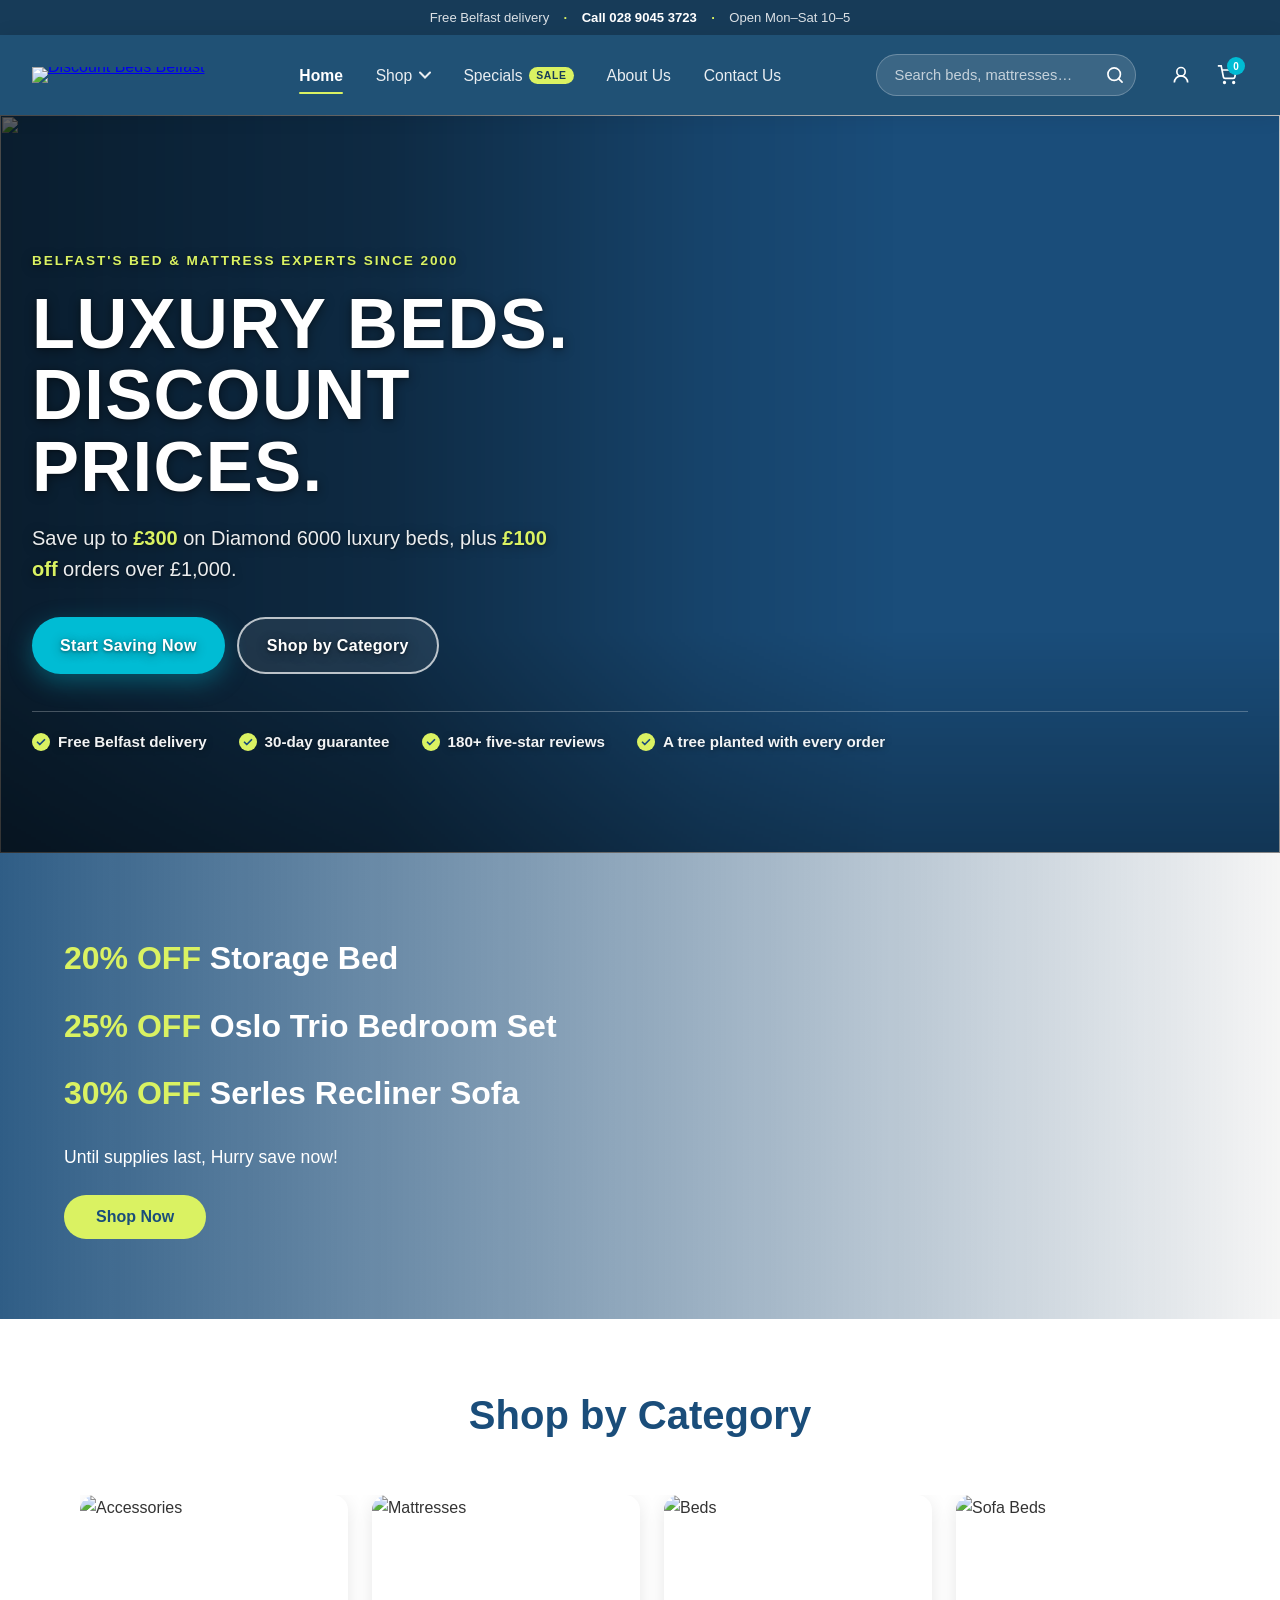
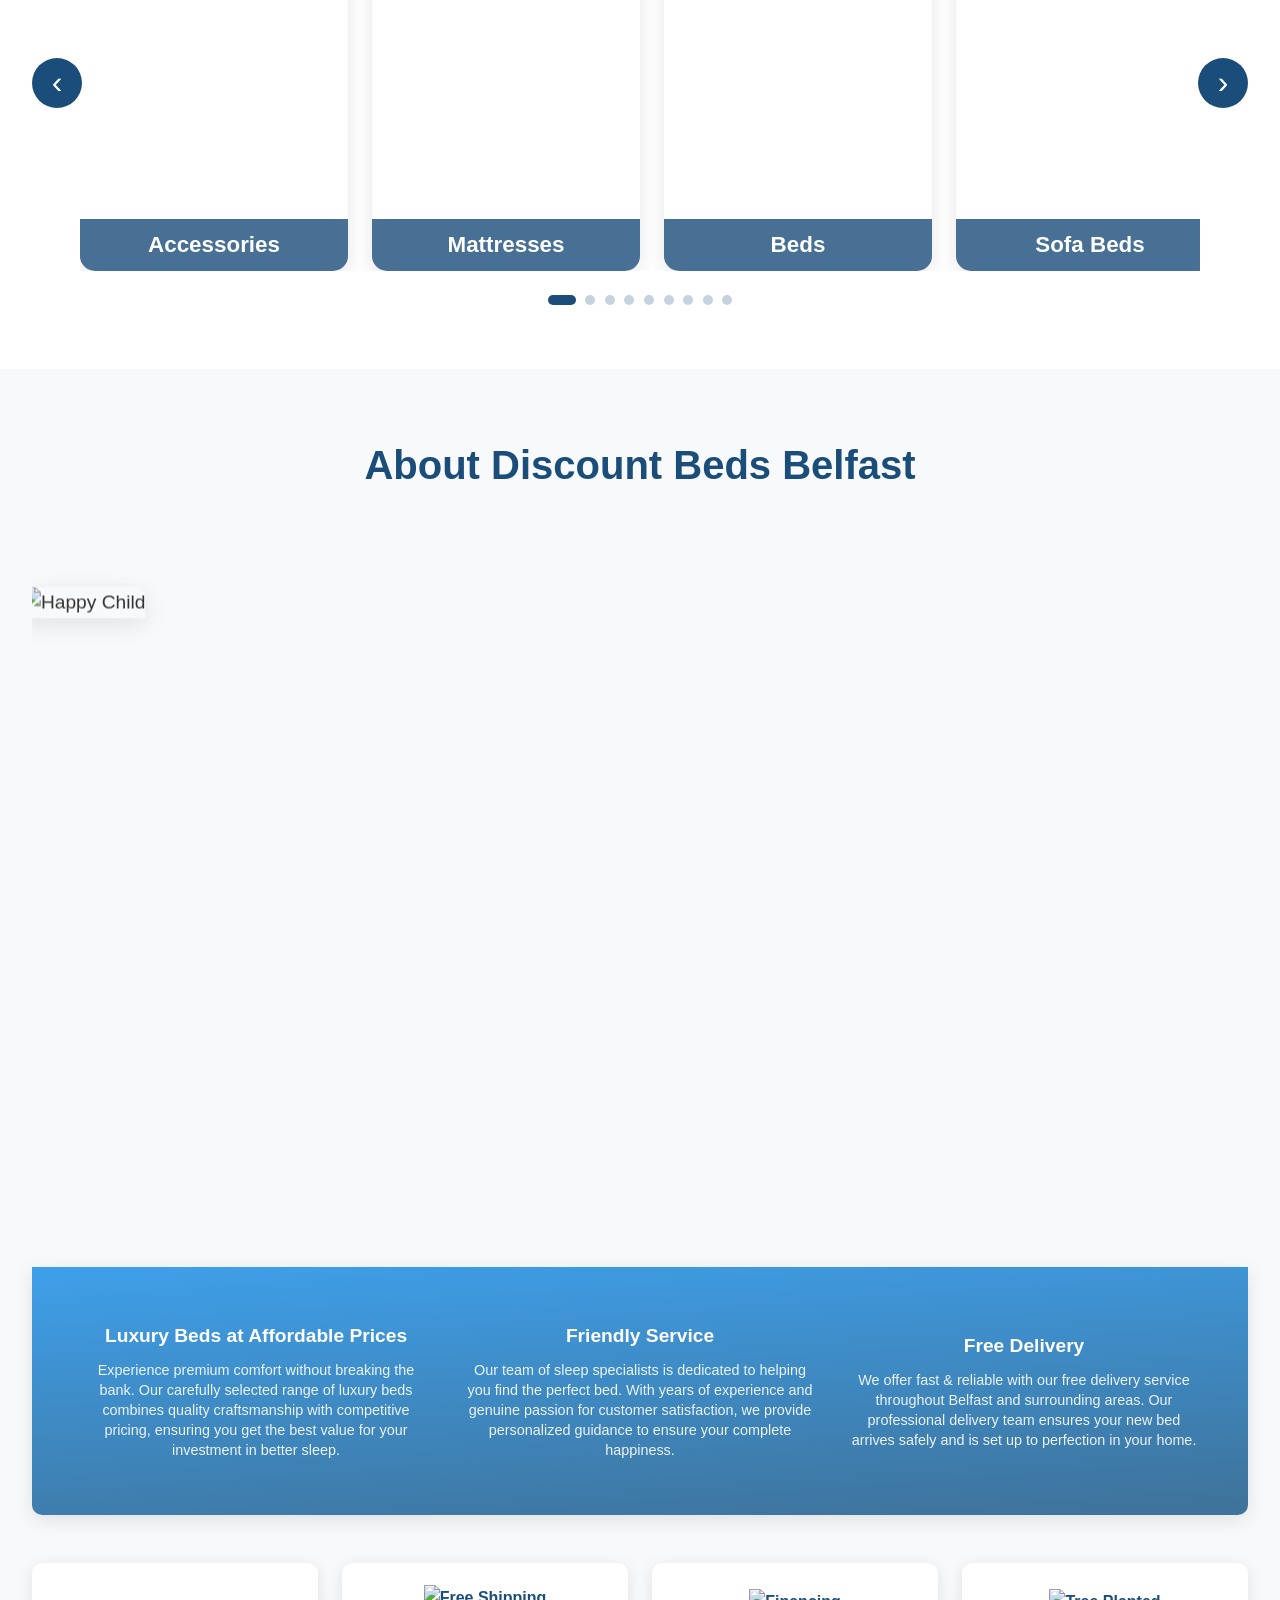
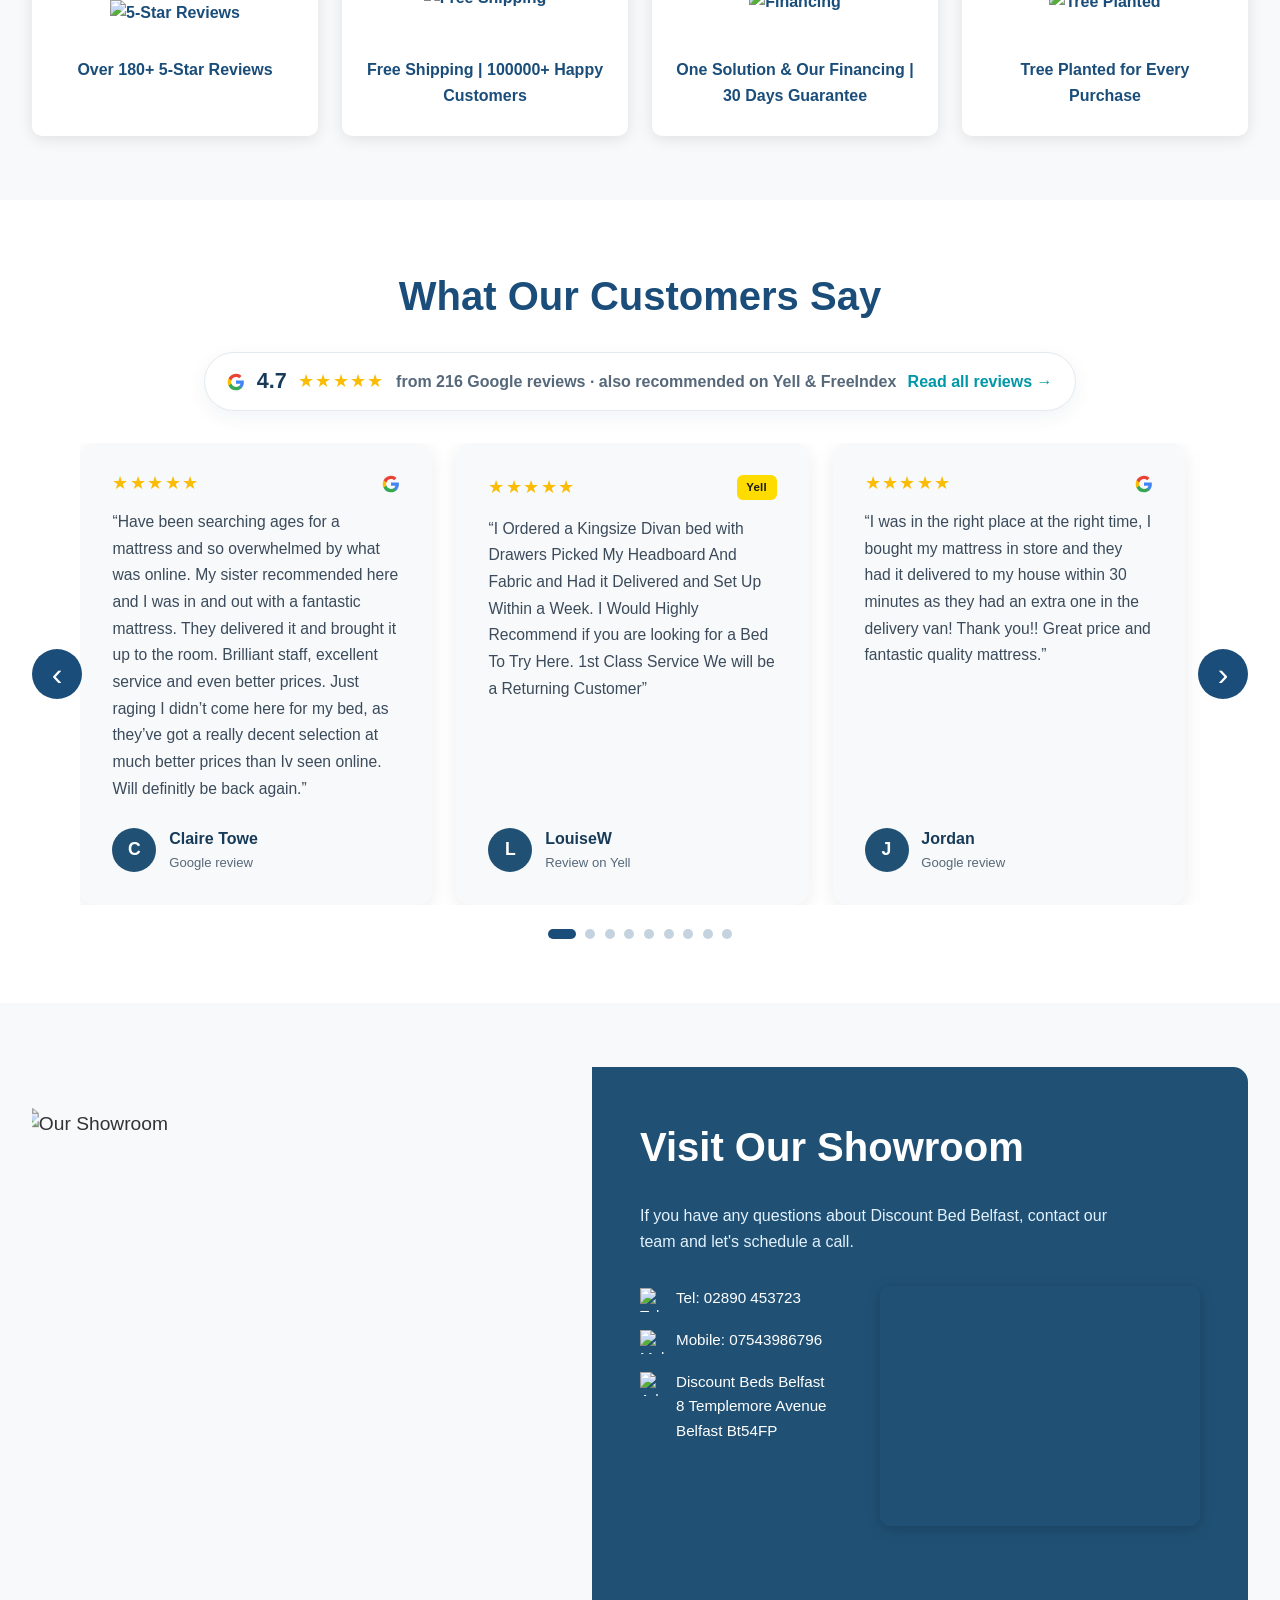
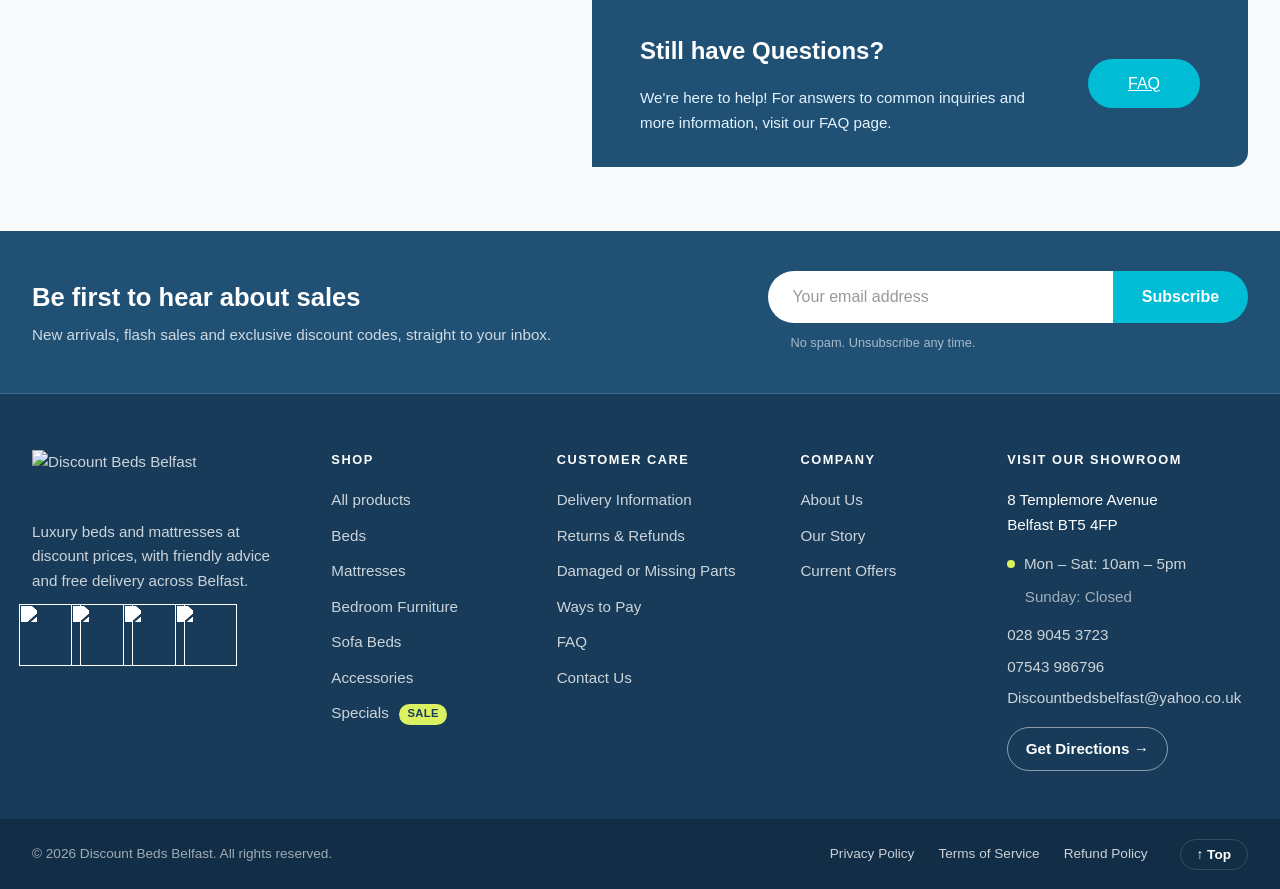
==== index.html @ fcc755c9 "Add files via upload" ====
<!DOCTYPE html>
<html lang="en">
<head>
    <meta charset="UTF-8">
    <meta name="viewport" content="width=device-width, initial-scale=1.0">
    <title>Discount Beds Belfast - Premium Beds & Mattresses</title>
    <link rel="stylesheet" href="styles.css"> 
</head>
<body>
    <!-- TOP BAR -->
    <div class="topbar">
        <div class="topbar__inner">
            <span class="topbar__item">Free Belfast delivery</span>
            <a class="topbar__item topbar__phone" href="tel:02890453723">Call 028 9045 3723</a>
            <span class="topbar__item">Open Mon–Sat 10–5</span>
        </div>
    </div>

    <!-- HEADER -->
    <header class="site-header" id="siteHeader">
        <div class="sh-inner">
            <a class="sh-logo" href="index.html" aria-label="Discount Beds Belfast – home">
                <img src="images/whitelogo.jpg" alt="Discount Beds Belfast">
            </a>

            <nav class="sh-nav" aria-label="Main">
                <ul class="sh-menu">
                    <li><a href="index.html" class="sh-link is-current" aria-current="page">Home</a></li>
                    <li class="sh-has-mega">
                        <button type="button" class="sh-link sh-mega-toggle" aria-expanded="false" aria-controls="shopMega">Shop <svg class="sh-chevron" width="12" height="8" viewBox="0 0 12 8" fill="none" aria-hidden="true"><path d="M1 1.5L6 6.5L11 1.5" stroke="currentColor" stroke-width="2" stroke-linecap="round"/></svg></button>
                        <div class="sh-mega" id="shopMega">
                            <div class="sh-mega__inner">
                                <div class="sh-mega__grid">
                                <a class="sh-cat" href="shop.html?cat=beds">
                                    <span class="sh-cat__img"><img src="https://www.discountbedsbelfast.co.uk/s/cc_images/cache_2482108834.jpg?t=1552562841" alt="" loading="lazy"></span>
                                    <span class="sh-cat__name">Beds</span>
                                </a>
                                <a class="sh-cat" href="shop.html?cat=mattresses">
                                    <span class="sh-cat__img"><img src="https://www.discountbedsbelfast.co.uk/s/cc_images/cache_2491393420.png?t=1684849782" alt="" loading="lazy"></span>
                                    <span class="sh-cat__name">Mattresses</span>
                                </a>
                                <a class="sh-cat" href="shop.html?cat=divan">
                                    <span class="sh-cat__img"><img src="https://www.discountbedsbelfast.co.uk/s/cc_images/cache_2487335226.jpg?t=1611843894" alt="" loading="lazy"></span>
                                    <span class="sh-cat__name">Divan Beds</span>
                                </a>
                                <a class="sh-cat" href="shop.html?cat=wooden">
                                    <span class="sh-cat__img"><img src="https://www.discountbedsbelfast.co.uk/s/cc_images/cache_2482108831.jpg?t=1718199369" alt="" loading="lazy"></span>
                                    <span class="sh-cat__name">Wooden Beds</span>
                                </a>
                                <a class="sh-cat" href="shop.html?cat=metal">
                                    <span class="sh-cat__img"><img src="https://www.discountbedsbelfast.co.uk/s/cc_images/cache_2427190643.jpg?t=1489495104" alt="" loading="lazy"></span>
                                    <span class="sh-cat__name">Metal Beds</span>
                                </a>
                                <a class="sh-cat" href="shop.html?cat=bunk">
                                    <span class="sh-cat__img"><img src="https://www.discountbedsbelfast.co.uk/s/cc_images/cache_2448346628.jpg?t=1518613719" alt="" loading="lazy"></span>
                                    <span class="sh-cat__name">Bunk Beds</span>
                                </a>
                                <a class="sh-cat" href="shop.html?cat=sofas">
                                    <span class="sh-cat__img"><img src="https://www.discountbedsbelfast.co.uk/s/cc_images/cache_2494551756.jpg?t=1755354856" alt="" loading="lazy"></span>
                                    <span class="sh-cat__name">Sofa Beds</span>
                                </a>
                                <a class="sh-cat" href="shop.html?cat=accessories">
                                    <span class="sh-cat__img"><img src="https://www.discountbedsbelfast.co.uk/s/cc_images/cache_2492692734.jpg?t=1710935631" alt="" loading="lazy"></span>
                                    <span class="sh-cat__name">Accessories</span>
                                </a>
                                </div>
                                <a class="sh-mega__all" href="shop.html">View all products →</a>
                                <a class="sh-mega__promo" href="specials.html">
                                    <span class="sh-mega__promo-kicker">Specials</span>
                                    <span class="sh-mega__promo-title">Up to 20% off</span>
                                    <span class="sh-mega__promo-cta">Shop the sale →</span>
                                </a>
                            </div>
                        </div>
                    </li>
                    <li><a href="specials.html" class="sh-link sh-link--sale">Specials <span class="sh-tag">Sale</span></a></li>
                    <li><a href="about.html" class="sh-link">About Us</a></li>
                    <li><a href="contact.html" class="sh-link">Contact Us</a></li>
                </ul>
            </nav>

            <form class="sh-search" role="search" action="shop.html" method="get">
                <label for="shSearch" class="sh-visually-hidden">Search products</label>
                <input type="search" id="shSearch" name="q" placeholder="Search beds, mattresses…">
                <button type="submit" aria-label="Search"><svg width="20" height="20" viewBox="0 0 24 24" fill="none" stroke="currentColor" stroke-width="2" stroke-linecap="round" aria-hidden="true"><circle cx="11" cy="11" r="7.5"/><path d="M20.5 20.5l-4.2-4.2"/></svg></button>
            </form>

            <div class="sh-actions">
                <a class="sh-call" href="tel:02890453723" aria-label="Call 028 9045 3723"><svg width="18" height="18" viewBox="0 0 24 24" fill="none" stroke="currentColor" stroke-width="2" stroke-linecap="round" stroke-linejoin="round" aria-hidden="true"><path d="M22 16.9v3a2 2 0 0 1-2.2 2 19.8 19.8 0 0 1-8.6-3.1 19.5 19.5 0 0 1-6-6A19.8 19.8 0 0 1 2.1 4.2 2 2 0 0 1 4.1 2h3a2 2 0 0 1 2 1.7c.1.9.4 1.8.7 2.7a2 2 0 0 1-.5 2.1L8 9.8a16 16 0 0 0 6 6l1.3-1.3a2 2 0 0 1 2.1-.4c.9.3 1.8.6 2.7.7a2 2 0 0 1 1.7 2z"/></svg><span>Call</span></a>
                <button class="sh-icon" type="button" aria-label="Account">
                    <svg width="20" height="20" viewBox="0 0 24 24" fill="none" stroke="currentColor" stroke-width="2" aria-hidden="true"><circle cx="12" cy="8" r="5"/><path d="M20 21a8 8 0 00-16 0"/></svg>
                </button>
                <button class="sh-icon sh-cart" type="button" aria-label="Basket, 0 items">
                    <svg width="20" height="20" viewBox="0 0 24 24" fill="none" stroke="currentColor" stroke-width="2" aria-hidden="true"><circle cx="9" cy="21" r="1"/><circle cx="20" cy="21" r="1"/><path d="M1 1h4l2.68 13.39a2 2 0 002 1.61h9.72a2 2 0 002-1.61L23 6H6"/></svg>
                    <span class="sh-badge">0</span>
                </button>
                <button class="sh-burger" type="button" aria-label="Open menu" aria-expanded="false" aria-controls="mobileMenu">
                    <span></span><span></span><span></span>
                </button>
            </div>
        </div>
    </header>

    <!-- PHONE MENU -->
    <div class="sh-drawer" id="mobileMenu" aria-hidden="true">
        <div class="sh-drawer__backdrop" data-close-menu></div>
        <div class="sh-drawer__panel" role="dialog" aria-modal="true" aria-label="Menu">
            <div class="sh-drawer__head">
                <span class="sh-drawer__title">Menu</span>
                <button type="button" class="sh-drawer__close" aria-label="Close menu" data-close-menu>
                    <svg width="22" height="22" viewBox="0 0 24 24" fill="none" stroke="currentColor" stroke-width="2.2" stroke-linecap="round" aria-hidden="true"><path d="M18 6L6 18M6 6l12 12"/></svg>
                </button>
            </div>
            <form class="sh-drawer__search" role="search" action="shop.html" method="get">
                <label for="shSearchMobile" class="sh-visually-hidden">Search products</label>
                <svg width="20" height="20" viewBox="0 0 24 24" fill="none" stroke="currentColor" stroke-width="2" stroke-linecap="round" aria-hidden="true"><circle cx="11" cy="11" r="7.5"/><path d="M20.5 20.5l-4.2-4.2"/></svg>
                <input type="search" id="shSearchMobile" name="q" placeholder="Search beds, mattresses…">
            </form>
            <ul class="sh-drawer__links">
                <li><a href="index.html" class="is-current" aria-current="page">Home</a></li>
                <li>
                    <button type="button" class="sh-drawer__toggle" aria-expanded="false" aria-controls="drawerShop">Shop <svg class="sh-chevron" width="12" height="8" viewBox="0 0 12 8" fill="none" aria-hidden="true"><path d="M1 1.5L6 6.5L11 1.5" stroke="currentColor" stroke-width="2" stroke-linecap="round"/></svg></button>
                    <ul class="sh-drawer__cats" id="drawerShop" hidden>
                        <li class="drawer-all"><a href="shop.html">View all products →</a></li>
                        <li><a href="shop.html?cat=beds"><img src="https://www.discountbedsbelfast.co.uk/s/cc_images/cache_2482108834.jpg?t=1552562841" alt="" loading="lazy">Beds</a></li>
                        <li><a href="shop.html?cat=mattresses"><img src="https://www.discountbedsbelfast.co.uk/s/cc_images/cache_2491393420.png?t=1684849782" alt="" loading="lazy">Mattresses</a></li>
                        <li><a href="shop.html?cat=divan"><img src="https://www.discountbedsbelfast.co.uk/s/cc_images/cache_2487335226.jpg?t=1611843894" alt="" loading="lazy">Divan Beds</a></li>
                        <li><a href="shop.html?cat=wooden"><img src="https://www.discountbedsbelfast.co.uk/s/cc_images/cache_2482108831.jpg?t=1718199369" alt="" loading="lazy">Wooden Beds</a></li>
                        <li><a href="shop.html?cat=metal"><img src="https://www.discountbedsbelfast.co.uk/s/cc_images/cache_2427190643.jpg?t=1489495104" alt="" loading="lazy">Metal Beds</a></li>
                        <li><a href="shop.html?cat=bunk"><img src="https://www.discountbedsbelfast.co.uk/s/cc_images/cache_2448346628.jpg?t=1518613719" alt="" loading="lazy">Bunk Beds</a></li>
                        <li><a href="shop.html?cat=sofas"><img src="https://www.discountbedsbelfast.co.uk/s/cc_images/cache_2494551756.jpg?t=1755354856" alt="" loading="lazy">Sofa Beds</a></li>
                        <li><a href="shop.html?cat=accessories"><img src="https://www.discountbedsbelfast.co.uk/s/cc_images/cache_2492692734.jpg?t=1710935631" alt="" loading="lazy">Accessories</a></li>
                    </ul>
                </li>
                <li><a href="specials.html">Specials <span class="sh-tag">Sale</span></a></li>
                <li><a href="about.html">About Us</a></li>
                <li><a href="contact.html">Contact Us</a></li>
            </ul>
            <div class="sh-drawer__store">
                <a class="sh-drawer__call" href="tel:02890453723"><svg width="18" height="18" viewBox="0 0 24 24" fill="none" stroke="currentColor" stroke-width="2" stroke-linecap="round" stroke-linejoin="round" aria-hidden="true"><path d="M22 16.9v3a2 2 0 0 1-2.2 2 19.8 19.8 0 0 1-8.6-3.1 19.5 19.5 0 0 1-6-6A19.8 19.8 0 0 1 2.1 4.2 2 2 0 0 1 4.1 2h3a2 2 0 0 1 2 1.7c.1.9.4 1.8.7 2.7a2 2 0 0 1-.5 2.1L8 9.8a16 16 0 0 0 6 6l1.3-1.3a2 2 0 0 1 2.1-.4c.9.3 1.8.6 2.7.7a2 2 0 0 1 1.7 2z"/></svg> Call 028 9045 3723</a>
                <p class="sh-drawer__hours"><span class="sh-dot" aria-hidden="true"></span>Open Mon – Sat, 10am – 5pm</p>
                <p class="sh-drawer__address">8 Templemore Avenue, Belfast BT5 4FP</p>
                <a class="sh-drawer__directions" href="https://www.google.com/maps/dir/?api=1&amp;destination=Discount+Beds+Belfast,+8+Templemore+Avenue,+Belfast+BT5+4FP" target="_blank" rel="noopener">Get Directions →</a>
            </div>
        </div>
    </div>

    <!-- HERO SECTION -->
    <section class="page-hero page-hero--home">
        <img class="page-hero__media" src="images/hero/home.jpg" srcset="images/hero/home-900.jpg 900w, images/hero/home.jpg 1920w" sizes="100vw" alt="" fetchpriority="high">
        <div class="page-hero__overlay"></div>
        <div class="container page-hero__inner">
            <div class="page-hero__content">
                <p class="page-hero__kicker">Belfast's bed &amp; mattress experts since 2000</p>
                <h1 class="page-hero__title">Luxury beds.<br>Discount prices.</h1>
                <p class="page-hero__lead">Save up to <strong>£300</strong> on Diamond 6000 luxury beds, plus <strong>£100 off</strong> orders over £1,000.</p>
                <div class="page-hero__actions">
                    <a href="specials.html" class="hero-btn hero-btn--primary">Start Saving Now</a>
                    <a href="#shop-category" class="hero-btn hero-btn--ghost">Shop by Category</a>
                </div>
            </div>
            <ul class="page-hero__trust" aria-label="Why shop with us">
                <li>Free Belfast delivery</li>
                <li>30-day guarantee</li>
                <li>180+ five-star reviews</li>
                <li>A tree planted with every order</li>
            </ul>
        </div>
    </section>

    <!-- PROMO BANNER -->
    <section class="promo-banner" style="background-image: url('images/bed1.jpeg');">
        <div class="promo-overlay"></div>
        <div class="container">
            <div class="promo-content">
                <h3><span class="highlight-yellow">20% OFF</span> Storage Bed</h3>
                <h3><span class="highlight-yellow">25% OFF</span> Oslo Trio Bedroom Set</h3>
                <h3><span class="highlight-yellow">30% OFF</span> Serles Recliner Sofa</h3>
                <p>Until supplies last, Hurry save now!</p>
                <button class="shop-btn">Shop Now</button>
            </div>
        </div>
    </section>

    <!-- SHOP BY CATEGORY -->
    <section class="shop-category" id="shop-category">
        <div class="container">
            <h2 class="section-title">Shop by Category</h2>
            <div class="category-carousel">
                <button class="carousel-btn prev">‹</button>
                <div class="carousel-container">
                    <div class="carousel-track">
                        <div class="category-card">
                            <img src="https://www.discountbedsbelfast.co.uk/s/cc_images/cache_2492692734.jpg?t=1710935631" alt="Accessories">
                            <div class="category-title">Accessories</div>
                            <div class="category-overlay">
                                <a href="shop.html?cat=accessories" class="category-btn">Shop Now</a>
                            </div>
                        </div>
                        <div class="category-card">
                            <img src="https://www.discountbedsbelfast.co.uk/s/cc_images/cache_2491393420.png?t=1684849782" alt="Mattresses">
                            <div class="category-title">Mattresses</div>
                            <div class="category-overlay">
                                <a href="shop.html?cat=mattresses" class="category-btn">Shop Now</a>
                            </div>
                        </div>
                        <div class="category-card">
                            <img src="https://www.discountbedsbelfast.co.uk/s/cc_images/cache_2482108834.jpg?t=1552562841" alt="Beds">
                            <div class="category-title">Beds</div>
                            <div class="category-overlay">
                                <a href="shop.html?cat=beds" class="category-btn">Shop Now</a>
                            </div>
                        </div>
                        <div class="category-card">
                            <img src="https://www.discountbedsbelfast.co.uk/s/cc_images/cache_2494551756.jpg?t=1755354856" alt="Sofa Beds">
                            <div class="category-title">Sofa Beds</div>
                            <div class="category-overlay">
                                <a href="shop.html?cat=sofas" class="category-btn">Shop Now</a>
                            </div>
                        </div>
                        <div class="category-card">
                            <img src="https://www.bedguru.co.uk/media/catalog/product/cache/4672d9d04c80d5624976ace650900437/d/i/disney_micky_mouse_tent_bed_blue_roomset.jpg" alt="Special Offers">
                            <div class="category-title">Special Offers</div>
                            <div class="category-overlay">
                                <a href="specials.html" class="category-btn">Shop Now</a>
                            </div>
                        </div>
                        <div class="category-card">
                            <img src="https://www.discountbedsbelfast.co.uk/s/cc_images/cache_2448346628.jpg?t=1518613719" alt="Bunk Beds">
                            <div class="category-title">Bunk Beds</div>
                            <div class="category-overlay">
                                <a href="shop.html?cat=bunk" class="category-btn">Shop Now</a>
                            </div>
                        </div>
                        <div class="category-card">
                            <img src="https://www.discountbedsbelfast.co.uk/s/cc_images/cache_2482108831.jpg?t=1718199369" alt="Wooden Beds">
                            <div class="category-title">Wooden Beds</div>
                            <div class="category-overlay">
                                <a href="shop.html?cat=wooden" class="category-btn">Shop Now</a>
                            </div>
                        </div>
                        <div class="category-card">
                            <img src="https://www.discountbedsbelfast.co.uk/s/cc_images/cache_2487335226.jpg?t=1611843894" alt="Divan Beds">
                            <div class="category-title">Divan Beds</div>
                            <div class="category-overlay">
                                <a href="shop.html?cat=divan" class="category-btn">Shop Now</a>
                            </div>
                        </div>
                        <div class="category-card">
                            <img src="https://www.discountbedsbelfast.co.uk/s/cc_images/cache_2427190643.jpg?t=1489495104" alt="Metal Beds">
                            <div class="category-title">Metal Beds</div>
                            <div class="category-overlay">
                                <a href="shop.html?cat=metal" class="category-btn">Shop Now</a>
                            </div>
                        </div>
                    </div>
                </div>
                <button class="carousel-btn next">›</button>
            </div>
        </div>
    </section>

    <!-- ABOUT SECTION -->
    <section class="about-section">
        <div class="container">
            <h2 class="section-title">About Discount Beds Belfast</h2>
            <div class="about-content">
                <div class="about-image">
                    <img src="images/bed3.jpeg" alt="Happy Child">
                </div>
                <div class="about-features">
                    <div class="feature-box">
                        <h3>Luxury Beds at Affordable Prices</h3>
                        <p>Experience premium comfort without breaking the bank. Our carefully selected range of luxury beds combines quality craftsmanship with competitive pricing, ensuring you get the best value for your investment in better sleep.</p>
                    </div>
                    <div class="feature-box">
                        <h3>Friendly Service</h3>
                        <p>Our team of sleep specialists is dedicated to helping you find the perfect bed. With years of experience and genuine passion for customer satisfaction, we provide personalized guidance to ensure your complete happiness.</p>
                    </div>
                    <div class="feature-box">
                        <h3>Free Delivery</h3>
                        <p>We offer fast & reliable with our free delivery service throughout Belfast and surrounding areas. Our professional delivery team ensures your new bed arrives safely and is set up to perfection in your home.</p>
                    </div>
                </div>
            </div>
            
            <!-- Trust Badges -->
            <div class="trust-badges">
                <div class="badge"><img src="images/5star.png" alt="5-Star Reviews"><br>Over 180+ 5-Star Reviews</div>
                <div class="badge"><img src="images/shipping.png" alt="Free Shipping"><br>Free Shipping | 100000+ Happy Customers</div>
                <div class="badge"><img src="images/credit.png" alt="Financing"><br>One Solution & Our Financing | 30 Days Guarantee</div>
                <div class="badge"><img src="images/tree.png" alt="Tree Planted"><br>Tree Planted for Every Purchase</div>
            </div>
        </div>
    </section>

    <!-- TESTIMONIALS -->
    <section class="testimonials">
        <div class="container">
            <h2 class="section-title">What Our Customers Say</h2>
            <a class="rv-summary" href="https://www.google.com/maps/place/Discount+Beds+Belfast/@54.5989598,-5.9026277,17z/data=!4m8!3m7!1s0x486109a7981d8939:0xb95baf95bdae6837!8m2!3d54.5989598!4d-5.9026277!9m1!1b1!16s%2Fg%2F1tdrwq_v" target="_blank" rel="noopener">
                <svg class="rv-google" viewBox="0 0 24 24" width="18" height="18" aria-hidden="true"><path fill="#4285F4" d="M22.5 12.3c0-.8-.1-1.5-.2-2.3H12v4.3h5.9a5 5 0 0 1-2.2 3.3v2.7h3.6c2.1-1.9 3.2-4.8 3.2-8z"/><path fill="#34A853" d="M12 23c3 0 5.5-1 7.3-2.7l-3.6-2.7c-1 .7-2.2 1-3.7 1-2.9 0-5.3-1.9-6.2-4.5H2.1v2.8A11 11 0 0 0 12 23z"/><path fill="#FBBC05" d="M5.8 14.1a6.6 6.6 0 0 1 0-4.2V7.1H2.1a11 11 0 0 0 0 9.8l3.7-2.8z"/><path fill="#EA4335" d="M12 5.4c1.6 0 3.1.6 4.2 1.7l3.2-3.2A11 11 0 0 0 2.1 7.1l3.7 2.8C6.7 7.3 9.1 5.4 12 5.4z"/></svg>
                <span class="rv-summary__score">4.7</span>
                <span class="rv-stars" aria-hidden="true">★★★★★</span>
                <span class="rv-summary__count">from 216 Google reviews · also recommended on Yell &amp; FreeIndex</span>
                <span class="rv-summary__link">Read all reviews →</span>
            </a>
            
            <div class="testimonials-carousel">
                <button class="carousel-btn prev">‹</button>
                
                <div class="carousel-container">
                    <div class="carousel-track">
                        <!-- Google review -->
                        <figure class="testimonial-card rv-card rv-src--google">
                            <div class="rv-top">
                                <span class="rv-stars" aria-label="5 out of 5 stars">★★★★★</span>
                                <svg class="rv-google" viewBox="0 0 24 24" width="18" height="18" aria-hidden="true"><path fill="#4285F4" d="M22.5 12.3c0-.8-.1-1.5-.2-2.3H12v4.3h5.9a5 5 0 0 1-2.2 3.3v2.7h3.6c2.1-1.9 3.2-4.8 3.2-8z"/><path fill="#34A853" d="M12 23c3 0 5.5-1 7.3-2.7l-3.6-2.7c-1 .7-2.2 1-3.7 1-2.9 0-5.3-1.9-6.2-4.5H2.1v2.8A11 11 0 0 0 12 23z"/><path fill="#FBBC05" d="M5.8 14.1a6.6 6.6 0 0 1 0-4.2V7.1H2.1a11 11 0 0 0 0 9.8l3.7-2.8z"/><path fill="#EA4335" d="M12 5.4c1.6 0 3.1.6 4.2 1.7l3.2-3.2A11 11 0 0 0 2.1 7.1l3.7 2.8C6.7 7.3 9.1 5.4 12 5.4z"/></svg>
                            </div>
                            <blockquote class="rv-text">“Have been searching ages for a mattress and so overwhelmed by what was online. My sister recommended here and I was in and out with a fantastic mattress. They delivered it and brought it up to the room. Brilliant staff, excellent service and even better prices. Just raging I didn’t come here for my bed, as they’ve got a really decent selection at much better prices than Iv seen online. Will definitly be back again.”</blockquote>
                            <figcaption class="rv-author">
                                <span class="rv-avatar" aria-hidden="true">C</span>
                                <span><strong>Claire Towe</strong><span class="rv-source">Google review</span></span>
                            </figcaption>
                        </figure>
                        <!-- Yell review -->
                        <figure class="testimonial-card rv-card rv-src--yell">
                            <div class="rv-top">
                                <span class="rv-stars" aria-label="5 out of 5 stars">★★★★★</span>
                                <span class="rv-chip rv-chip--yell">Yell</span>
                            </div>
                            <blockquote class="rv-text">“I Ordered a Kingsize Divan bed with Drawers Picked My Headboard And Fabric and Had it Delivered and Set Up Within a Week. I Would Highly Recommend if you are looking for a Bed To Try Here. 1st Class Service We will be a Returning Customer”</blockquote>
                            <figcaption class="rv-author">
                                <span class="rv-avatar" aria-hidden="true">L</span>
                                <span><strong>LouiseW</strong><span class="rv-source">Review on Yell</span></span>
                            </figcaption>
                        </figure>
                        <!-- Google review -->
                        <figure class="testimonial-card rv-card rv-src--google">
                            <div class="rv-top">
                                <span class="rv-stars" aria-label="5 out of 5 stars">★★★★★</span>
                                <svg class="rv-google" viewBox="0 0 24 24" width="18" height="18" aria-hidden="true"><path fill="#4285F4" d="M22.5 12.3c0-.8-.1-1.5-.2-2.3H12v4.3h5.9a5 5 0 0 1-2.2 3.3v2.7h3.6c2.1-1.9 3.2-4.8 3.2-8z"/><path fill="#34A853" d="M12 23c3 0 5.5-1 7.3-2.7l-3.6-2.7c-1 .7-2.2 1-3.7 1-2.9 0-5.3-1.9-6.2-4.5H2.1v2.8A11 11 0 0 0 12 23z"/><path fill="#FBBC05" d="M5.8 14.1a6.6 6.6 0 0 1 0-4.2V7.1H2.1a11 11 0 0 0 0 9.8l3.7-2.8z"/><path fill="#EA4335" d="M12 5.4c1.6 0 3.1.6 4.2 1.7l3.2-3.2A11 11 0 0 0 2.1 7.1l3.7 2.8C6.7 7.3 9.1 5.4 12 5.4z"/></svg>
                            </div>
                            <blockquote class="rv-text">“I was in the right place at the right time, I bought my mattress in store and they had it delivered to my house within 30 minutes as they had an extra one in the delivery van! Thank you!! Great price and fantastic quality mattress.”</blockquote>
                            <figcaption class="rv-author">
                                <span class="rv-avatar" aria-hidden="true">J</span>
                                <span><strong>Jordan</strong><span class="rv-source">Google review</span></span>
                            </figcaption>
                        </figure>
                        <!-- FreeIndex review -->
                        <figure class="testimonial-card rv-card rv-src--freeindex">
                            <div class="rv-top">
                                <span class="rv-stars" aria-label="5 out of 5 stars">★★★★★</span>
                                <span class="rv-chip rv-chip--freeindex">FreeIndex</span>
                            </div>
                            <blockquote class="rv-text">“Very pleased with our Domino bunk beds. Quick and friendly delivery. Very competitive pricing. Highly recommended and will be using again. Many thanks.”</blockquote>
                            <figcaption class="rv-author">
                                <span class="rv-avatar" aria-hidden="true">K</span>
                                <span><strong>Kelly Milligan</strong><span class="rv-source">Review on FreeIndex</span></span>
                            </figcaption>
                        </figure>
                        <!-- Google review -->
                        <figure class="testimonial-card rv-card rv-src--google">
                            <div class="rv-top">
                                <span class="rv-stars" aria-label="5 out of 5 stars">★★★★★</span>
                                <svg class="rv-google" viewBox="0 0 24 24" width="18" height="18" aria-hidden="true"><path fill="#4285F4" d="M22.5 12.3c0-.8-.1-1.5-.2-2.3H12v4.3h5.9a5 5 0 0 1-2.2 3.3v2.7h3.6c2.1-1.9 3.2-4.8 3.2-8z"/><path fill="#34A853" d="M12 23c3 0 5.5-1 7.3-2.7l-3.6-2.7c-1 .7-2.2 1-3.7 1-2.9 0-5.3-1.9-6.2-4.5H2.1v2.8A11 11 0 0 0 12 23z"/><path fill="#FBBC05" d="M5.8 14.1a6.6 6.6 0 0 1 0-4.2V7.1H2.1a11 11 0 0 0 0 9.8l3.7-2.8z"/><path fill="#EA4335" d="M12 5.4c1.6 0 3.1.6 4.2 1.7l3.2-3.2A11 11 0 0 0 2.1 7.1l3.7 2.8C6.7 7.3 9.1 5.4 12 5.4z"/></svg>
                            </div>
                            <blockquote class="rv-text">“Amazing service from start to finish got a fantastic bed for a great price thr lady in that shop was so helpful and attentive and the delivery guys were so friendly /professional thoroughly recommend this company have bought 2beds off them so far and have had no issues with the beds 👌 😊”</blockquote>
                            <figcaption class="rv-author">
                                <span class="rv-avatar" aria-hidden="true">L</span>
                                <span><strong>Lyn Geary</strong><span class="rv-source">Google review</span></span>
                            </figcaption>
                        </figure>
                        <!-- Yell review -->
                        <figure class="testimonial-card rv-card rv-src--yell">
                            <div class="rv-top">
                                <span class="rv-stars" aria-label="5 out of 5 stars">★★★★★</span>
                                <span class="rv-chip rv-chip--yell">Yell</span>
                            </div>
                            <blockquote class="rv-text">“I have ordered from discount beds belfast several times and their service is EXCELLENT! Fast speedy delivery, top quality products, you will not be disappointed and at an unbeatable price! 5*”</blockquote>
                            <figcaption class="rv-author">
                                <span class="rv-avatar" aria-hidden="true">A</span>
                                <span><strong>AndrewC</strong><span class="rv-source">Review on Yell</span></span>
                            </figcaption>
                        </figure>
                        <!-- FreeIndex review -->
                        <figure class="testimonial-card rv-card rv-src--freeindex">
                            <div class="rv-top">
                                <span class="rv-stars" aria-label="5 out of 5 stars">★★★★★</span>
                                <span class="rv-chip rv-chip--freeindex">FreeIndex</span>
                            </div>
                            <blockquote class="rv-text">“Second bed I have bought from Discount Beds and have no complaints. Competitive prices, prompt delivery and every one very polite.”</blockquote>
                            <figcaption class="rv-author">
                                <span class="rv-avatar" aria-hidden="true">P</span>
                                <span><strong>Paula Murray</strong><span class="rv-source">Review on FreeIndex</span></span>
                            </figcaption>
                        </figure>
                        <!-- Google review -->
                        <figure class="testimonial-card rv-card rv-src--google">
                            <div class="rv-top">
                                <span class="rv-stars" aria-label="5 out of 5 stars">★★★★★</span>
                                <svg class="rv-google" viewBox="0 0 24 24" width="18" height="18" aria-hidden="true"><path fill="#4285F4" d="M22.5 12.3c0-.8-.1-1.5-.2-2.3H12v4.3h5.9a5 5 0 0 1-2.2 3.3v2.7h3.6c2.1-1.9 3.2-4.8 3.2-8z"/><path fill="#34A853" d="M12 23c3 0 5.5-1 7.3-2.7l-3.6-2.7c-1 .7-2.2 1-3.7 1-2.9 0-5.3-1.9-6.2-4.5H2.1v2.8A11 11 0 0 0 12 23z"/><path fill="#FBBC05" d="M5.8 14.1a6.6 6.6 0 0 1 0-4.2V7.1H2.1a11 11 0 0 0 0 9.8l3.7-2.8z"/><path fill="#EA4335" d="M12 5.4c1.6 0 3.1.6 4.2 1.7l3.2-3.2A11 11 0 0 0 2.1 7.1l3.7 2.8C6.7 7.3 9.1 5.4 12 5.4z"/></svg>
                            </div>
                            <blockquote class="rv-text">“Just got 2 different quality single mattress and they are both of good quality. The delivery men were very helpful. Highly recommend. I will be back again”</blockquote>
                            <figcaption class="rv-author">
                                <span class="rv-avatar" aria-hidden="true">N</span>
                                <span><strong>Nat Nat</strong><span class="rv-source">Google review</span></span>
                            </figcaption>
                        </figure>
                        <!-- FreeIndex review -->
                        <figure class="testimonial-card rv-card rv-src--freeindex">
                            <div class="rv-top">
                                <span class="rv-stars" aria-label="5 out of 5 stars">★★★★★</span>
                                <span class="rv-chip rv-chip--freeindex">FreeIndex</span>
                            </div>
                            <blockquote class="rv-text">“Quite simply the best products and service you will find in belfast. Thank you.”</blockquote>
                            <figcaption class="rv-author">
                                <span class="rv-avatar" aria-hidden="true">S</span>
                                <span><strong>Steven Jones</strong><span class="rv-source">Review on FreeIndex</span></span>
                            </figcaption>
                        </figure>
                    </div>
                </div>
                
                <button class="carousel-btn next">›</button>
            </div>
        </div>
    </section>

<!-- VISIT SHOWROOM -->
<section class="visit-showroom">
    <div class="container">
        <div class="showroom-content">
            <div class="showroom-image">
                <img src="images/bed4.jpeg" alt="Our Showroom">
            </div>
            <div class="showroom-info">
                <h2>Visit Our Showroom</h2>
                <p>If you have any questions about Discount Bed Belfast, contact our team and let's schedule a call.</p>
                
                <div class="contact-map-wrapper">
                    <div class="contact-info">
                        <p><img src="images/phone.svg" alt="Telephone"> Tel: 02890 453723</p>
                        <p><img src="images/cell.png" alt="Mobile"> Mobile: 07543986796</p>
                        <p><img src="images/location.png" alt="Address"> Discount Beds Belfast<br>
                        8 Templemore Avenue<br>
                        Belfast Bt54FP</p>
                    </div>
                    
                    <div class="map-container">
                        <iframe src="https://www.google.com/maps/embed?pb=!1m18!1m12!1m3!1d2311.4398479347896!2d-5.9026277!3d54.5989598!2m3!1f0!2f0!3f0!3m2!1i1024!2i768!4f13.1!3m3!1m2!1s0x486109a7981d8939%3A0xb95baf95bdae6837!2sDiscount%20Beds%20Belfast!5e0!3m2!1sen!2suk!4v1234567890" width="100%" height="100%" style="border:0;" allowfullscreen="" loading="lazy"></iframe>
                    </div>
                </div>
                
                <div class="faq-section" id="faq">
                    <div class="faq-content">
                        <h3>Still have Questions?</h3>
                        <p>We're here to help! For answers to common inquiries and more information, visit our FAQ page.</p>
                    </div>
                    <a href="faq.html" class="view-btn">FAQ</a>
                </div>
            </div>
        </div>
    </div>
</section>
    <!-- FOOTER -->
    <footer class="site-footer">
        <!-- Newsletter -->
        <div class="sf-newsletter">
            <div class="container sf-newsletter__inner">
                <div class="sf-newsletter__text">
                    <h3>Be first to hear about sales</h3>
                    <p>New arrivals, flash sales and exclusive discount codes, straight to your inbox.</p>
                </div>
                <form class="newsletter-form sf-newsletter__form">
                    <label for="sfEmail" class="sf-visually-hidden">Email address</label>
                    <input type="email" id="sfEmail" placeholder="Your email address" required>
                    <button type="submit">Subscribe</button>
                    <p class="sf-newsletter__note">No spam. Unsubscribe any time.</p>
                </form>
            </div>
        </div>

        <!-- Main footer -->
        <div class="container sf-main">
            <div class="sf-brand">
                <a href="index.html" class="sf-logo" aria-label="Discount Beds Belfast home">
                    <img src="images/logo-footer.png" alt="Discount Beds Belfast">
                </a>
                <p>Luxury beds and mattresses at discount prices, with friendly advice and free delivery across Belfast.</p>
                <div class="sf-social" aria-label="Follow us">
                    <a href="#" aria-label="Instagram"><img src="images/instagram.png" alt=""></a>
                    <a href="#" aria-label="Facebook"><img src="images/facebook.png" alt=""></a>
                    <a href="#" aria-label="X"><img src="images/x.png" alt=""></a>
                    <a href="#" aria-label="YouTube"><img src="images/youtube.png" alt=""></a>
                </div>
            </div>

            <details class="sf-col" open>
                <summary>Shop</summary>
                <ul>
                    <li><a href="shop.html">All products</a></li>
                    <li><a href="shop.html?cat=beds">Beds</a></li>
                    <li><a href="shop.html?cat=mattresses">Mattresses</a></li>
                    <li><a href="shop.html?cat=furniture">Bedroom Furniture</a></li>
                    <li><a href="shop.html?cat=sofas">Sofa Beds</a></li>
                    <li><a href="shop.html?cat=accessories">Accessories</a></li>
                    <li><a href="specials.html" class="sf-sale">Specials <span>Sale</span></a></li>
                </ul>
            </details>

            <details class="sf-col" open>
                <summary>Customer Care</summary>
                <ul>
                    <li><a href="delivery.html">Delivery Information</a></li>
                    <li><a href="delivery.html#returns">Returns &amp; Refunds</a></li>
                    <li><a href="delivery.html#damages">Damaged or Missing Parts</a></li>
                    <li><a href="delivery.html#payment">Ways to Pay</a></li>
                    <li><a href="faq.html">FAQ</a></li>
                    <li><a href="contact.html">Contact Us</a></li>
                </ul>
            </details>

            <details class="sf-col" open>
                <summary>Company</summary>
                <ul>
                    <li><a href="about.html">About Us</a></li>
                    <li><a href="about.html#our-story">Our Story</a></li>
                    <li><a href="specials.html">Current Offers</a></li>
                </ul>
            </details>

            <div class="sf-col sf-visit">
                <h4>Visit Our Showroom</h4>
                <address>
                    8 Templemore Avenue<br>
                    Belfast BT5 4FP
                </address>
                <p class="sf-hours"><span class="sf-dot" aria-hidden="true"></span>Mon – Sat: 10am – 5pm<br><span class="sf-closed">Sunday: Closed</span></p>
                <ul class="sf-contact">
                    <li><a href="tel:02890453723">028 9045 3723</a></li>
                    <li><a href="tel:07543986796">07543 986796</a></li>
                    <li><a href="mailto:Discountbedsbelfast@yahoo.co.uk">Discountbedsbelfast@yahoo.co.uk</a></li>
                </ul>
                <a class="sf-directions" href="https://www.google.com/maps/dir/?api=1&amp;destination=Discount+Beds+Belfast,+8+Templemore+Avenue,+Belfast+BT5+4FP" target="_blank" rel="noopener">Get Directions →</a>
            </div>
        </div>

        <!-- Bottom bar -->
        <div class="sf-bottom">
            <div class="container sf-bottom__inner">
                <p>&copy; <span class="sf-year">2026</span> Discount Beds Belfast. All rights reserved.</p>
                <nav class="sf-legal" aria-label="Legal">
                    <a href="#">Privacy Policy</a>
                    <a href="#">Terms of Service</a>
                    <a href="#">Refund Policy</a>
                </nav>
                <button type="button" class="sf-top" aria-label="Back to top">↑ Top</button>
            </div>
        </div>
    </footer>

    <script>
        // Footer: current year, back to top, fold columns on phones
        (function () {
            document.querySelectorAll('.sf-year').forEach(el => { el.textContent = new Date().getFullYear(); });
            const top = document.querySelector('.sf-top');
            if (top) top.addEventListener('click', () => window.scrollTo({ top: 0, behavior: 'smooth' }));
            const cols = document.querySelectorAll('details.sf-col');
            const mq = window.matchMedia('(max-width: 768px)');
            const sync = () => cols.forEach(d => { if (mq.matches) d.removeAttribute('open'); else d.setAttribute('open', ''); });
            sync();
            if (mq.addEventListener) mq.addEventListener('change', sync);
            // On desktop the columns stay open
            cols.forEach(d => d.querySelector('summary').addEventListener('click', e => { if (!mq.matches) e.preventDefault(); }));
        })();
    </script>

    <script>
        // Header: shrink on scroll, Shop menu, phone menu
        (function () {
            const header = document.getElementById('siteHeader');
            const onScroll = () => header.classList.toggle('is-scrolled', window.scrollY > 40);
            onScroll();
            window.addEventListener('scroll', onScroll, { passive: true });

            // Shop menu (desktop): opens on hover, click or keyboard
            const mega = document.querySelector('.sh-has-mega');
            const megaBtn = mega.querySelector('.sh-mega-toggle');
            let closeTimer;
            const setMega = open => { mega.classList.toggle('is-open', open); megaBtn.setAttribute('aria-expanded', open); };
            megaBtn.addEventListener('click', () => setMega(!mega.classList.contains('is-open')));
            mega.addEventListener('mouseenter', () => { clearTimeout(closeTimer); setMega(true); });
            mega.addEventListener('mouseleave', () => { closeTimer = setTimeout(() => setMega(false), 150); });
            mega.addEventListener('focusout', e => { if (!mega.contains(e.relatedTarget)) setMega(false); });

            // Phone menu
            const drawer = document.getElementById('mobileMenu');
            const burger = document.querySelector('.sh-burger');
            const setMenu = open => {
                drawer.classList.toggle('is-open', open);
                drawer.setAttribute('aria-hidden', !open);
                burger.setAttribute('aria-expanded', open);
                document.body.classList.toggle('menu-open', open);
                if (open) drawer.querySelector('.sh-drawer__close').focus();
                else burger.focus({ preventScroll: true });
            };
            burger.addEventListener('click', () => setMenu(true));
            drawer.querySelectorAll('[data-close-menu]').forEach(el => el.addEventListener('click', () => setMenu(false)));
            drawer.querySelectorAll('a').forEach(a => a.addEventListener('click', () => setMenu(false)));

            const shopToggle = drawer.querySelector('.sh-drawer__toggle');
            const shopList = document.getElementById('drawerShop');
            shopToggle.addEventListener('click', () => {
                const open = shopList.hidden;
                shopList.hidden = !open;
                shopToggle.setAttribute('aria-expanded', open);
            });

            document.addEventListener('keydown', e => {
                if (e.key !== 'Escape') return;
                if (drawer.classList.contains('is-open')) setMenu(false);
                if (mega.classList.contains('is-open')) { setMega(false); megaBtn.focus(); }
            });
            window.matchMedia('(min-width: 993px)').addEventListener('change', e => { if (e.matches && drawer.classList.contains('is-open')) setMenu(false); });
        })();

        // Carousels: seamless loop, swipe, dots, pause while in use
        function initCarousel(root, opts) {
            const container = root.querySelector('.carousel-container');
            const track = root.querySelector('.carousel-track');
            const originals = Array.from(track.children);
            const count = originals.length;
            if (count < 2) return;
            const prevBtn = root.querySelector('.carousel-btn.prev');
            const nextBtn = root.querySelector('.carousel-btn.next');
            const reduceMotion = window.matchMedia('(prefers-reduced-motion: reduce)');
            const interval = opts.interval || 5000;

            // Copies of the cards on both sides let it slide forward forever instead of rewinding
            const makeClone = el => {
                const c = el.cloneNode(true);
                c.classList.add('is-clone');
                c.setAttribute('aria-hidden', 'true');
                c.querySelectorAll('a, button, input, [tabindex]').forEach(f => f.setAttribute('tabindex', '-1'));
                return c;
            };
            originals.forEach(el => track.appendChild(makeClone(el)));
            originals.slice().reverse().forEach(el => track.insertBefore(makeClone(el), track.firstChild));
            track.querySelectorAll('img').forEach(img => img.setAttribute('draggable', 'false'));

            let index = count;
            let timer = null;
            let hovered = false;
            let focused = false;

            // Dots
            const dotsWrap = document.createElement('div');
            dotsWrap.className = 'carousel-dots';
            dotsWrap.setAttribute('role', 'group');
            dotsWrap.setAttribute('aria-label', opts.label + ' slides');
            const dots = originals.map((_, i) => {
                const b = document.createElement('button');
                b.type = 'button';
                b.className = 'carousel-dot';
                b.setAttribute('aria-label', 'Go to slide ' + (i + 1) + ' of ' + count);
                b.addEventListener('click', () => { goTo(i); start(); });
                dotsWrap.appendChild(b);
                return b;
            });
            root.after(dotsWrap);

            const realIndex = () => (((index - count) % count) + count) % count;
            const step = () => track.children[1].offsetLeft - track.children[0].offsetLeft;

            function updateDots() {
                const r = realIndex();
                dots.forEach((d, i) => {
                    d.classList.toggle('active', i === r);
                    d.setAttribute('aria-current', i === r ? 'true' : 'false');
                });
            }

            function setPosition(animate) {
                track.style.transition = animate ? '' : 'none';
                track.style.transform = 'translateX(' + (-index * step()) + 'px)';
                if (!animate) {
                    void track.offsetHeight; // apply instantly, then restore the transition
                    track.style.transition = '';
                }
                updateDots();
            }

            // Silently hop from a copy back to the matching real card
            function normalize() {
                if (index < count || index >= count * 2) {
                    index = realIndex() + count;
                    setPosition(false);
                }
            }
            track.addEventListener('transitionend', e => { if (e.target === track) normalize(); });

            function go(delta) { normalize(); index += delta; setPosition(true); }
            function goTo(i) { normalize(); index = count + i; setPosition(true); }

            // Autoplay: pauses on hover, keyboard focus, hidden tab and reduced-motion settings
            function stop() { clearInterval(timer); timer = null; }
            function start() {
                stop();
                if (reduceMotion.matches || hovered || focused || document.hidden) return;
                timer = setInterval(() => go(1), interval);
            }

            prevBtn.setAttribute('aria-label', 'Previous');
            nextBtn.setAttribute('aria-label', 'Next');
            prevBtn.addEventListener('click', () => { go(-1); start(); });
            nextBtn.addEventListener('click', () => { go(1); start(); });

            root.addEventListener('pointerenter', e => { if (e.pointerType === 'mouse') { hovered = true; stop(); } });
            root.addEventListener('pointerleave', e => { if (e.pointerType === 'mouse') { hovered = false; start(); } });
            root.addEventListener('focusin', () => { focused = true; stop(); });
            root.addEventListener('focusout', e => { if (!root.contains(e.relatedTarget)) { focused = false; start(); } });
            root.addEventListener('keydown', e => {
                if (e.key === 'ArrowLeft') { go(-1); e.preventDefault(); }
                if (e.key === 'ArrowRight') { go(1); e.preventDefault(); }
            });
            document.addEventListener('visibilitychange', start);
            if (reduceMotion.addEventListener) reduceMotion.addEventListener('change', start);

            // Swipe / drag
            let startX = 0, startY = 0, dx = 0, dragging = false, moved = false;
            container.addEventListener('pointerdown', e => {
                if (e.pointerType === 'mouse' && e.button !== 0) return;
                normalize();
                dragging = true; moved = false; dx = 0;
                startX = e.clientX; startY = e.clientY;
            });
            container.addEventListener('pointermove', e => {
                if (!dragging) return;
                dx = e.clientX - startX;
                if (!moved && Math.abs(dx) > 8 && Math.abs(dx) > Math.abs(e.clientY - startY)) {
                    moved = true;
                    stop();
                    container.setPointerCapture(e.pointerId);
                }
                if (moved) {
                    track.style.transition = 'none';
                    track.style.transform = 'translateX(' + (-index * step() + dx) + 'px)';
                }
            });
            const endDrag = () => {
                if (!dragging) return;
                dragging = false;
                if (moved) {
                    const s = step();
                    const n = Math.abs(dx) > s * 0.2 ? -Math.sign(dx) * Math.max(1, Math.round(Math.abs(dx) / s)) : 0;
                    index += n;
                    setPosition(true);
                    start();
                }
            };
            container.addEventListener('pointerup', endDrag);
            container.addEventListener('pointercancel', endDrag);
            // A drag shouldn't count as a click on a card's link
            container.addEventListener('click', e => {
                if (moved) { e.preventDefault(); e.stopPropagation(); moved = false; }
            }, true);

            // Keep the current card in place when the window changes size (no more jumping back)
            let lastWidth = window.innerWidth;
            window.addEventListener('resize', () => {
                if (window.innerWidth === lastWidth) return;
                lastWidth = window.innerWidth;
                setPosition(false);
            });
            window.addEventListener('load', () => setPosition(false));

            setPosition(false);
            start();
        }

        initCarousel(document.querySelector('.category-carousel'), { label: 'Shop by category', interval: 5000 });
        initCarousel(document.querySelector('.testimonials-carousel'), { label: 'Customer reviews', interval: 6000 });

        // Smooth Scroll
        document.querySelectorAll('a[href^="#"]').forEach(anchor => {
            anchor.addEventListener('click', function (e) {
                e.preventDefault();
                const target = document.querySelector(this.getAttribute('href'));
                if (target) {
                    target.scrollIntoView({ behavior: 'smooth' });
                }
            });
        });

        // Newsletter Form
        document.querySelector('.newsletter-form').addEventListener('submit', (e) => {
            e.preventDefault();
            alert('Thank you for subscribing to our newsletter!');
            e.target.reset();
        });
    </script>
    <script src="parallax.js" defer></script>
</body>
</html>
---- styles.css ----
* {
    margin: 0;
    padding: 0;
    box-sizing: border-box;
}

body {
    font-family: -apple-system, BlinkMacSystemFont, 'Segoe UI', 'Roboto', 'Oxygen', 'Ubuntu', 'Cantarell', sans-serif;
    line-height: 1.6;
    color: #333;
    overflow-x: hidden;
}

body.menu-open {
    overflow: hidden;
}

/* Typography */
h1 {
    font-family: 'Impact', 'Arial Black', sans-serif;
    font-weight: 900;
    letter-spacing: 0.02em;
    text-transform: uppercase;
}

h2 {
    font-family: 'Helvetica Neue', Helvetica, Arial, sans-serif;
    font-weight: 700;
}

h3 {
    font-family: 'Arial Narrow', Arial, sans-serif;
    font-weight: 600;
}

h4 {
    font-family: 'Helvetica Neue', Helvetica, Arial, sans-serif;
    font-weight: 600;
}

.container {
    max-width: 1400px;
    margin: 0 auto;
    padding: 0 2rem;
}

/* HEADER */
.header {
    background: #205175;
    position: sticky;
    top: 0;
    z-index: 1000;
    box-shadow: 0 2px 20px rgba(0, 0, 0, 0.08);
}

.header-container {
    max-width: 1400px;
    margin: 0 auto;
    padding: 0 2rem;
    display: flex;
    align-items: center;
    justify-content: space-between;
    height: 80px;
    gap: 2rem;
    position: relative;
}

/* LOGO */
.header-left {
    display: flex;
    align-items: center;
    z-index: 1002;
}

.logo {
    display: flex;
    align-items: center;
}

.logo img {
    height: 54px;
    width: auto;
    transition: transform 0.3s ease;
}

.logo img:hover {
    transform: scale(1.05);
}

/* NAVIGATION */
.nav {
    flex: 1;
    display: flex;
    justify-content: center;
}

.nav-list {
    display: flex;
    list-style: none;
    gap: 0.5rem;
    align-items: center;
}

.nav-link {
    display: flex;
    align-items: center;
    gap: 0.3rem;
    padding: 0.75rem 1.25rem;
    color: #ffffff;
    text-decoration: none;
    font-weight: 500;
    font-size: 0.95rem;
    border-radius: 8px;
    transition: all 0.3s ease;
    position: relative;
}

.nav-link:hover {
    background: #f5f5f5;
    color: #0066cc;
}

.dropdown-icon {
    transition: transform 0.3s ease;
}

.has-dropdown:hover .dropdown-icon {
    transform: rotate(180deg);
}

/* DROPDOWN MENU */
.has-dropdown {
    position: relative;
}

.dropdown-menu {
    position: absolute;
    top: calc(100% + 0.5rem);
    left: 0;
    background: #ffffff;
    min-width: 220px;
    border-radius: 12px;
    box-shadow: 0 8px 30px rgba(0, 0, 0, 0.12);
    opacity: 0;
    visibility: hidden;
    transform: translateY(-10px);
    transition: all 0.3s ease;
    list-style: none;
    padding: 0.5rem;
    z-index: 100;
}

.has-dropdown:hover .dropdown-menu {
    opacity: 1;
    visibility: visible;
    transform: translateY(0);
}

.dropdown-menu li {
    margin: 0;
}

.dropdown-menu a {
    display: block;
    padding: 0.75rem 1rem;
    color: #1a1a1a;
    text-decoration: none;
    font-size: 0.9rem;
    border-radius: 8px;
    transition: all 0.2s ease;
}

.dropdown-menu a:hover {
    background: #f5f5f5;
    color: #0066cc;
    padding-left: 1.5rem;
}

/* HEADER RIGHT ACTIONS */
.header-right {
    display: flex;
    align-items: center;
    gap: 0.5rem;
    z-index: 1002;
}

.icon-btn {
    position: relative;
    width: 40px;
    height: 40px;
    border: none;
    background: transparent;
    color: #ffffff;
    border-radius: 10px;
    cursor: pointer;
    display: flex;
    align-items: center;
    justify-content: center;
    transition: all 0.3s ease;
}

.icon-btn:hover {
    background: #f5f5f5;
    color: #0066cc;
}

.cart-btn {
    position: relative;
}

.cart-badge {
    position: absolute;
    top: 4px;
    right: 4px;
    background: linear-gradient(135deg, #667eea 0%, #764ba2 100%);
    color: white;
    font-size: 10px;
    font-weight: 600;
    min-width: 18px;
    height: 18px;
    border-radius: 9px;
    display: flex;
    align-items: center;
    justify-content: center;
    padding: 0 4px;
}

/* SEARCH OVERLAY */
.search-overlay {
    position: fixed;
    top: 0;
    left: 0;
    width: 100%;
    height: 100vh;
    background: rgba(0, 0, 0, 0.95);
    display: flex;
    align-items: flex-start;
    justify-content: center;
    padding-top: 10rem;
    opacity: 0;
    visibility: hidden;
    transition: all 0.3s ease;
    z-index: 2000;
}

.search-overlay.active {
    opacity: 1;
    visibility: visible;
}

.search-container {
    width: 100%;
    max-width: 700px;
    padding: 0 2rem;
    position: relative;
}

.search-input {
    width: 100%;
    padding: 1.5rem 4rem 1.5rem 2rem;
    font-size: 1.5rem;
    border: none;
    border-radius: 50px;
    background: rgba(255, 255, 255, 0.1);
    backdrop-filter: blur(10px);
    color: white;
    outline: none;
    transition: all 0.3s ease;
}

.search-input::placeholder {
    color: rgba(255, 255, 255, 0.5);
}

.search-input:focus {
    background: rgba(255, 255, 255, 0.15);
}

.search-close {
    position: absolute;
    right: 3rem;
    top: 50%;
    transform: translateY(-50%);
    width: 40px;
    height: 40px;
    border: none;
    background: transparent;
    color: white;
    cursor: pointer;
    border-radius: 50%;
    display: flex;
    align-items: center;
    justify-content: center;
    transition: all 0.3s ease;
}

.search-close:hover {
    background: rgba(255, 255, 255, 0.1);
    transform: translateY(-50%) rotate(90deg);
}

/* MOBILE MENU BUTTON - FIXED */
.mobile-menu-btn {
    display: none;
    flex-direction: column;
    justify-content: center;
    align-items: center;
    gap: 4px;
    width: 44px;
    height: 44px;
    padding: 8px;
    border: none;
    background: transparent;
    cursor: pointer;
    border-radius: 8px;
    transition: all 0.3s ease;
    z-index: 1002;
    position: relative;
}

.mobile-menu-btn span {
    width: 24px;
    height: 3px;
    background: #ffffff;
    border-radius: 2px;
    transition: all 0.3s ease;
    transform-origin: center;
}

.mobile-menu-btn:hover {
    background: rgba(255, 255, 255, 0.1);
}

.mobile-menu-btn.active span:nth-child(1) {
    transform: rotate(45deg) translate(6px, 6px);
}

.mobile-menu-btn.active span:nth-child(2) {
    opacity: 0;
    transform: scale(0);
}

.mobile-menu-btn.active span:nth-child(3) {
    transform: rotate(-45deg) translate(6px, -6px);
}

/* HERO SECTION */
.hero {
    width: 100%;
    position: relative;
    height: 90vh;
    background-size: cover;
    background-position: center;
    display: flex;
    align-items: center;
    justify-content: center;
}

.hero-overlay {
    position: absolute;
    top: 0;
    left: 0;
    right: 0;
    bottom: 0;
    background: rgba(0, 0, 0, 0.2);
}

.hero-content {
    position: relative;
    z-index: 2;
    text-align: center;
    color: white;
    margin-top: 6rem;
}

.hero-content h1 {
    font-size: 3.5rem;
    font-weight: 700;
    margin-bottom: 2rem;
    text-shadow: 2px 2px 4px rgba(0,0,0,0.5);
    color: #fff;
}

.hero-offer {
    background: rgba(0, 0, 0, 0.02);
    padding: 2rem 3rem;
    border-radius: 15px;
    margin-top: 8rem;
}

.hero-offer h2 {
    font-size: 2rem;
    margin-bottom: 1rem;
}

.hero-offer p {
    font-size: 1.2rem;
    color: #DAF262;
    margin-bottom: 1.5rem;
}

.cta-btn {
    padding: 1rem 2.5rem;
    background: #00bcd4;
    color: white;
    border: none;
    border-radius: 30px;
    font-size: 1.1rem;
    font-weight: 600;
    cursor: pointer;
    transition: all 0.3s;
}

.cta-btn:hover {
    background: #0097a7;
    transform: translateY(-2px);
    box-shadow: 0 5px 15px rgba(0,188,212,0.4);
}

/* PROMO BANNER */
.promo-banner {
    position: relative;
    padding: 4rem 0;
    background-size: cover;
    background-position: center;
    margin: 0rem 0;
}

.promo-overlay {
    position: absolute;
    top: 0;
    left: 0;
    right: 0;
    bottom: 0;
    background: linear-gradient(to right, rgba(26, 77, 122, 0.9), rgba(26, 77, 100, 0));
}

.promo-content {
    position: relative;
    z-index: 2;
    color: white;
    text-align: left;
    padding: 1rem 2rem;
}

.promo-content h3 {
    font-size: 2rem;
    margin-bottom: 1rem;
}

.highlight-yellow {
    color: #DAF262;
    font-weight: bold;
}

.promo-content p {
    font-size: 1.1rem;
    margin: 1.5rem 0;
    text-align: left;
}

.shop-btn {
    padding: 0.8rem 2rem;
    background: #DAF262;
    color: #1a4d7a;
    border: none;
    border-radius: 30px;
    font-size: 1rem;
    font-weight: 600;
    cursor: pointer;
    transition: all 0.3s;
}

.shop-btn:hover {
    background: #ffed4e;
    transform: translateY(-2px);
}

/* SHOP BY CATEGORY */
.shop-category {
    padding: 4rem 0;
    background: white;
}

.section-title {
    text-align: center;
    font-size: 2.5rem;
    margin-bottom: 3rem;
    color: #1a4d7a;
}

.category-carousel {
    position: relative;
    padding: 0 3rem;
}

.carousel-container {
    overflow: hidden;
    width: 100%;
}

.carousel-track {
    display: flex;
    gap: 1.5rem;
    transition: transform 0.5s ease;
}

.category-card {
    flex: 0 0 268px;
    height: 376px;
    position: relative;
    border-radius: 15px;
    overflow: hidden;
    box-shadow: 0 5px 20px rgba(0,0,0,0.1);
    transition: transform 0.3s ease, box-shadow 0.3s ease;
}

.category-card:hover {
    transform: translateY(-10px);
    box-shadow: 0 10px 30px rgba(0,0,0,0.2);
}

.category-card img {
    width: 100%;
    height: 100%;
    object-fit: cover;
    transition: transform 0.5s ease;
}

.category-card:hover img {
    transform: scale(1.05);
}

.category-title {
    position: absolute;
    bottom: 0;
    left: 0;
    right: 0;
    background: rgba(26, 77, 122, 0.8);
    color: white;
    font-size: 1.4rem;
    font-weight: 600;
    text-align: center;
    padding: 0.5rem;
}

.category-overlay {
    position: absolute;
    bottom: 0;
    left: 0;
    right: 0;
    background: #205175;
    padding: 1.5rem;
    text-align: center;
    transform: translateY(100%);
    transition: transform 0.3s ease;
}

.category-card:hover .category-overlay {
    transform: translateY(0);
}

.category-btn {
    display: inline-block;
    padding: 0.8rem 2rem;
    background: #DAF262;
    color: #1a4d7a;
    text-decoration: none;
    border-radius: 25px;
    font-size: 1rem;
    font-weight: 600;
    transition: all 0.3s;
}

.category-btn:hover {
    background: #ffed4e;
    transform: translateY(-2px);
}

.carousel-btn {
    position: absolute;
    top: 50%;
    transform: translateY(-50%);
    background: #1a4d7a;
    color: white;
    border: none;
    width: 50px;
    height: 50px;
    border-radius: 50%;
    font-size: 2rem;
    cursor: pointer;
    transition: all 0.3s;
    z-index: 10;
}

.carousel-btn:hover {
    background: #0066cc;
    transform: translateY(-50%) scale(1.1);
}

.carousel-btn.prev {
    left: 0;
}

.carousel-btn.next {
    right: 0;
}

/* ABOUT SECTION */
.about-section {
    padding: 4rem 0;
    background: #f8f9fa;
}

.about-content {
    display: grid;
    grid-template-columns: 1fr;
    gap: 0;
    margin-bottom: 3rem;
    position: relative;
}

.about-image {
    height: 970px;
    overflow: hidden;
}

.about-image img {
    width: 100%;
    height: 100%;
    object-fit: cover;
    border-radius: 10px 10px 0 0;
    box-shadow: 0 5px 20px rgba(0,0,0,0.1);
}

.about-features {
    position: absolute;
    bottom: 0;
    width: 100%;
    height: 248px;
    display: flex;
    justify-content: space-between;
    align-items: center;
    padding: 0 2rem;
    background: linear-gradient(356deg, rgba(0, 70, 123, 0.75) 2.91%, rgba(0, 128, 225, 0.75) 96.74%);
    border-radius: 0 0 10px 10px;
    box-shadow: 0 5px 20px rgba(0,0,0,0.1);
}

.feature-box {
    flex: 1;
    background: transparent;
    padding: 1rem;
    color: white;
    text-align: center;
}

.feature-box h3 {
    color: white;
    margin-bottom: 0.5rem;
    font-size: 1.2rem;
}

.feature-box p {
    color: rgba(255, 255, 255, 0.9);
    font-size: 0.9rem;
    line-height: 1.4;
}

/* TRUST BADGES */
.trust-badges {
    display: grid;
    grid-template-columns: repeat(auto-fit, minmax(250px, 1fr));
    gap: 1.5rem;
    margin-top: 3rem;
}

.badge {
    background: white;
    padding: 1.5rem;
    border-radius: 10px;
    text-align: center;
    font-weight: 600;
    color: #1a4d7a;
    box-shadow: 0 3px 15px rgba(0,0,0,0.1);
    display: flex;
    flex-direction: column;
    align-items: center;
    justify-content: center;
    min-height: 150px;
}

.badge img {
    width: 60px;
    height: auto;
    margin-bottom: 0.5rem;
    object-fit: contain;
}

.badge img[alt="5-Star Reviews"] {
    width: 130px;
}

/* TESTIMONIALS */
.testimonials {
    padding: 4rem 0;
    background: white;
}

.testimonials-carousel {
    position: relative;
    padding: 0 3rem;
    margin-top: 2rem;
}

.testimonial-card {
    flex: 0 0 calc(33.333% - 1.33rem);
    background: #f8f9fa;
    padding: 2rem;
    border-radius: 15px;
    box-shadow: 0 5px 20px rgba(0,0,0,0.08);
}

.testimonial-card .stars {
    width: 100px;
    height: auto;
    margin-bottom: 1rem;
    object-fit: contain;
}

.testimonial-card h4 {
    color: #1a4d7a;
    margin-bottom: 1rem;
    font-size: 1.3rem;
}

.testimonial-card p {
    color: #666;
    line-height: 1.8;
    margin-bottom: 1.5rem;
}

.reviewer {
    display: flex;
    align-items: center;
    gap: 1rem;
    margin-bottom: 1rem;
}

.reviewer img {
    width: 50px;
    height: 50px;
    border-radius: 50%;
    object-fit: cover;
}

.reviewer strong {
    display: block;
    color: #1a4d7a;
}

.verified {
    color: #27ae60;
    font-size: 0.9rem;
}

.view-btn {
    padding: 0.6rem 1.5rem;
    background: #00bcd4;
    color: white;
    border: none;
    border-radius: 25px;
    cursor: pointer;
    font-weight: 600;
    transition: all 0.3s;
}

.view-btn:hover {
    background: #0097a7;
    transform: translateY(-2px);
}

/* VISIT SHOWROOM */
.visit-showroom {
    padding: 4rem 0;
    background: #f8f9fa;
}

.showroom-content {
    display: flex;
    flex-wrap: wrap;
    gap: 0;
    max-width: 1400px;
    margin: 0 auto;
}

.showroom-image {
    flex: 1;
    min-width: 300px;
}

.showroom-image img {
    width: 100%;
    height: 700px;
    object-fit: cover;
    border-radius: 15px 0 0 15px;
}

.showroom-info {
    flex: 1;
    background: #205175;
    padding: 3rem 3rem 2rem 3rem;
    border-radius: 0 15px 15px 0;
    color: white;
    display: flex;
    flex-direction: column;
    min-width: 300px;
    height: 700px;
}

.showroom-info h2 {
    color: white;
    font-size: 2.5rem;
    margin-bottom: 1.5rem;
    font-weight: 600;
}

.showroom-info > p {
    color: #e3f2fd;
    font-size: 1rem;
    line-height: 1.6;
    margin-bottom: 2rem;
    max-width: 90%;
}

.contact-map-wrapper {
    display: flex;
    gap: 1.5rem;
    margin-bottom: 2rem;
}

.contact-info {
    background: transparent;
    padding: 0;
    flex: 1;
}

.contact-info p {
    margin-bottom: 1rem;
    color: white;
    display: flex;
    align-items: flex-start;
    gap: 0.75rem;
    font-size: 0.95rem;
    line-height: 1.6;
}

.contact-info img {
    width: 24px;
    height: 24px;
    object-fit: contain;
    flex-shrink: 0;
    margin-top: 2px;
}

.map-container {
    width: 320px;
    height: 240px;
    flex-shrink: 0;
    border-radius: 10px;
    overflow: hidden;
    box-shadow: 0 3px 15px rgba(0,0,0,0.2);
}

.map-container iframe {
    display: block;
}

.faq-section {
    margin-top: auto;
    padding-top: 1.5rem;
    display: flex;
    gap: 2rem;
    align-items: center;
}

.faq-content {
    flex: 1;
}

.faq-section h3 {
    color: white;
    font-size: 1.5rem;
    margin-bottom: 1rem;
    font-weight: 600;
}

.faq-section p {
    color: #e3f2fd;
    margin-bottom: 0;
    font-size: 0.95rem;
    line-height: 1.6;
}

.faq-section .view-btn {
    background: #00bcd4;
    color: white;
    border: none;
    padding: 0.75rem 2.5rem;
    border-radius: 25px;
    font-size: 1rem;
    font-weight: 500;
    cursor: pointer;
    transition: background 0.3s ease;
    flex-shrink: 0;
    align-self: center;
}

.faq-section .view-btn:hover {
    background: #00acc1;
}

/* NEWSLETTER */
.newsletter {
    background: #010101;
    padding: 3rem 0 0 0;
    position: relative;
}

.newsletter-content {
    display: flex;
    justify-content: space-between;
    align-items: center;
    gap: 3rem;
    padding-bottom: 3rem;
}

.newsletter-logo {
    flex-shrink: 0;
    padding-right: 12rem;
}

.newsletter-logo img {
    height: 60px;
    width: auto;
    object-fit: contain;
}

.newsletter-text {
    color: white;
    flex-shrink: 0;
}

.newsletter-text h3 {
    font-size: 1.8rem;
    margin-bottom: 0.5rem;
    font-weight: 600;
}

.newsletter-text p {
    font-size: 0.95rem;
    color: #e0e0e0;
    margin: 0;
}

.newsletter-form {
    display: flex;
    gap: 0;
    flex: 1;
    max-width: 500px;
    margin-left: auto;
}

.newsletter-form input {
    flex: 1;
    padding: 1rem 1.5rem;
    border: none;
    border-radius: 30px 0 0 30px;
    font-size: 0.95rem;
    background: #f5f5f5;
}

.newsletter-form input::placeholder {
    color: #999;
}

.newsletter-form button {
    padding: 1rem 2.5rem;
    background: #00bcd4;
    color: white;
    border: none;
    border-radius: 0 30px 30px 0;
    font-size: 1rem;
    font-weight: 600;
    cursor: pointer;
    transition: all 0.3s;
    white-space: nowrap;
}

.newsletter-form button:hover {
    background: #0097a7;
}

.newsletter-divider {
    width: 100%;
    height: 1px;
    background: rgba(255, 255, 255, 0.2);
}

/* FOOTER */
.footer {
    background: #010101;
    color: #999;
    padding: 3rem 0 2rem;
}

.footer-content {
    display: grid;
    grid-template-columns: 1.5fr 1fr 1fr 1fr 1fr;
    gap: 3rem;
    margin-bottom: 3rem;
    padding-bottom: 3rem;
}

.footer-section.brand {
    padding-right: 2rem;
}

.footer-section h3.tagline {
    color: white;
    font-size: 1.5rem;
    margin-bottom: 0.5rem;
    font-weight: 600;
}

.footer-section .description {
    color: #999;
    font-size: 0.9rem;
    margin-bottom: 1.5rem;
    line-height: 1.6;
}

.footer-section h4 {
    color: white;
    margin-bottom: 1.5rem;
    font-size: 1.1rem;
    font-weight: 600;
}

.footer-section ul {
    list-style: none;
    padding: 0;
    margin: 0;
}

.footer-section ul li {
    margin-bottom: 0.75rem;
}

.footer-section a {
    color: #999;
    text-decoration: none;
    transition: color 0.3s;
    font-size: 0.9rem;
    line-height: 1.6;
}

.footer-section a:hover {
    color: #00bcd4;
}

.social-links {
    display: flex;
    gap: 1rem;
    margin-bottom: 2rem;
}

.social-links a {
    width: 36px;
    height: 36px;
    display: flex;
    align-items: center;
    justify-content: center;
    transition: all 0.3s;
}

.social-links a img {
    width: 62px;
    height: 62px;
    object-fit: contain;
    filter: brightness(0) invert(1);
    transition: filter 0.3s;
}

.social-links a:hover img {
    filter: brightness(0) invert(1) sepia(1) saturate(10000%) hue-rotate(170deg);
}

.footer-note {
    color: #666;
    font-size: 0.85rem;
    line-height: 1.6;
    margin-top: 1rem;
}

.footer-bottom {
    border-top: 1px solid #222;
    padding-top: 2rem;
    display: flex;
    justify-content: space-between;
    align-items: center;
    flex-wrap: wrap;
    gap: 2rem;
}

.footer-bottom p {
    color: #999;
    font-size: 0.9rem;
    line-height: 1.6;
    margin: 0;
}

.footer-links {
    display: flex;
    gap: 2rem;
    flex-wrap: wrap;
}

.footer-links a {
    color: #999;
    text-decoration: none;
    transition: color 0.3s;
    font-size: 0.85rem;
}

.footer-links a:hover {
    color: #00bcd4;
}

/* ===================================
   RESPONSIVE DESIGN - HAMBURGER MENU FIXED
   =================================== */

/* Tablets (992px and below) */
@media (max-width: 992px) {
    /* Show mobile menu button */
    .mobile-menu-btn {
        display: flex;
    }

    .nav {
        position: fixed;
        top: 80px;
        left: 0;
        width: 100%;
        height: calc(100vh - 80px);
        background: #ffffff;
        flex-direction: column;
        justify-content: flex-start;
        padding: 2rem;
        transform: translateX(-100%);
        transition: transform 0.3s ease;
        overflow-y: auto;
        z-index: 1001;
        box-shadow: 0 5px 20px rgba(0, 0, 0, 0.1);
    }

    .nav.active {
        transform: translateX(0);
    }

    .nav-list {
        flex-direction: column;
        gap: 0;
        width: 100%;
        align-items: stretch;
    }

    .nav-list > li {
        width: 100%;
        border-bottom: 1px solid #f0f0f0;
    }

    .nav-link {
        width: 100%;
        justify-content: space-between;
        padding: 1rem 0;
        border-radius: 0;
        color: #1a1a1a;
        font-size: 1.1rem;
    }

    .nav-link:hover {
        background: #f8f9fa;
        color: #0066cc;
    }

    .dropdown-menu {
        position: static;
        opacity: 1;
        visibility: visible;
        transform: none;
        box-shadow: none;
        background: #f8f8f8;
        margin: 0;
        border-radius: 0;
        max-height: 0;
        overflow: hidden;
        transition: max-height 0.3s ease;
        padding: 0;
        width: 100%;
    }

    .has-dropdown.active .dropdown-menu {
        max-height: 500px;
        padding: 0.5rem 0;
    }

    .dropdown-menu a {
        padding: 0.75rem 1.5rem;
        color: #555;
        font-size: 1rem;
    }

    .dropdown-menu a:hover {
        background: #ffffff;
        color: #0066cc;
    }

    .dropdown-icon {
        transform: rotate(0deg);
        transition: transform 0.3s ease;
    }

    .has-dropdown.active .dropdown-icon {
        transform: rotate(180deg);
    }

    .header-container {
        gap: 1rem;
    }

    /* Hero Section */
    .hero {
        height: 500px;
    }
    
    .hero-content h1 {
        font-size: 2rem;
    }

    /* About Section */
    .about-content {
        grid-template-columns: 1fr;
    }

    .about-image {
        height: auto;
        min-height: 500px;
    }

    .about-features {
        position: relative;
        height: auto;
        flex-direction: column;
        padding: 2rem;
    }

    .feature-box {
        margin-bottom: 1.5rem;
    }

    .feature-box:last-child {
        margin-bottom: 0;
    }
    
    /* Showroom Section */
    .showroom-content {
        flex-direction: column;
    }
    
    .showroom-image img {
        border-radius: 15px 15px 0 0;
        height: 400px;
    }
    
    .showroom-info {
        border-radius: 0 0 15px 15px;
        height: auto;
    }
    
    .contact-map-wrapper {
        flex-direction: column;
    }
    
    .map-container {
        width: 100%;
    }
    
    .faq-section {
        flex-direction: column;
        align-items: flex-start;
    }
    
    .faq-section .view-btn {
        align-self: flex-start;
    }

    /* Newsletter */
    .newsletter-logo {
        padding-right: 4rem;
    }
    
    /* Footer */
    .footer-content {
        grid-template-columns: repeat(2, 1fr);
    }
}

/* Mobile Devices (768px and below) */
@media (max-width: 768px) {
    /* Header */
    .header-container {
        padding: 0 1rem;
        height: 70px;
    }

    .logo img {
        height: 40px;
    }

    .icon-btn {
        width: 36px;
        height: 36px;
    }

    .mobile-menu-btn {
        width: 40px;
        height: 40px;
    }

    .mobile-menu-btn span {
        width: 22px;
        height: 2.5px;
    }

    .nav {
        top: 70px;
        height: calc(100vh - 70px);
    }
    
    /* Hero Section */
    .hero {
        height: 400px;
    }
    
    .hero-content h1 {
        font-size: 1.5rem;
    }

    .hero-content {
        margin-top: 3rem;
    }

    .hero-offer {
        margin-top: 4rem;
        padding: 1.5rem 2rem;
    }
    
    .hero-offer h2 {
        font-size: 1.5rem;
    }

    /* Promo Banner */
    .promo-content h3 {
        font-size: 1.5rem;
    }

    /* Section Titles */
    .section-title {
        font-size: 2rem;
    }

    /* Category Carousel */
    .category-card {
        flex: 0 0 268px;
        height: 376px;
    }
    
    .category-carousel {
        padding: 0 2rem;
    }
    
    .carousel-btn {
        width: 40px;
        height: 40px;
        font-size: 1.5rem;
    }

    /* About Section */
    .about-image {
        min-height: 400px;
    }

    .about-features {
        padding: 1.5rem;
    }

    .feature-box h3 {
        font-size: 1.1rem;
    }

    .feature-box p {
        font-size: 0.85rem;
    }

    .trust-badges {
        grid-template-columns: 1fr;
    }

    /* Testimonials */
    .testimonial-card {
        flex: 0 0 100%;
    }
    
    .testimonials-carousel {
        padding: 0 2rem;
    }

    /* Showroom Section */
    .showroom-info h2 {
        font-size: 2rem;
    }

    .showroom-info {
        padding: 2rem 1.5rem;
    }

    /* Newsletter */
    .newsletter-content {
        flex-direction: column;
        align-items: flex-start;
        gap: 2rem;
    }

    .newsletter-logo {
        padding-right: 0;
    }
    
    .newsletter-form {
        width: 100%;
        max-width: 100%;
        margin-left: 0;
    }

    .newsletter-form input,
    .newsletter-form button {
        border-radius: 30px;
    }

    .newsletter-form {
        flex-direction: column;
        gap: 1rem;
    }
    
    /* Footer */
    .footer-content {
        grid-template-columns: 1fr;
        gap: 2rem;
    }
    
    .footer-bottom {
        flex-direction: column;
        align-items: flex-start;
    }
    
    .footer-links {
        flex-direction: column;
        gap: 0.5rem;
    }

    /* Search */
    .search-overlay {
        padding-top: 5rem;
    }

    .search-input {
        font-size: 1.2rem;
    }
}

/* Small Mobile Devices (480px and below) */
@media (max-width: 480px) {
    /* Header */
    .header-container {
        padding: 0 1rem;
        gap: 0.5rem;
    }

    .logo img {
        height: 35px;
    }

    .header-right {
        gap: 0.25rem;
    }

    .icon-btn {
        width: 32px;
        height: 32px;
    }

    .mobile-menu-btn {
        width: 36px;
        height: 36px;
    }

    .mobile-menu-btn span {
        width: 20px;
        height: 2px;
    }
    
    /* Container */
    .container {
        padding: 0 1rem;
    }
    
    /* Hero Section */
    .hero {
        height: 350px;
    }
    
    .hero-content h1 {
        font-size: 1.3rem;
    }

    .hero-content {
        margin-top: 2rem;
    }
    
    .hero-offer {
        padding: 1.5rem;
        margin-top: 3rem;
    }
    
    .hero-offer h2 {
        font-size: 1.2rem;
    }
    
    .cta-btn {
        padding: 0.8rem 1.5rem;
        font-size: 1rem;
    }

    /* Promo Banner */
    .promo-content h3 {
        font-size: 1.2rem;
    }

    .promo-content {
        padding: 1rem;
    }

    /* Section Titles */
    .section-title {
        font-size: 1.5rem;
        margin-bottom: 2rem;
    }

    /* Category Carousel */
    .category-card {
        flex: 0 0 268px;
        height: 376px;
    }

    .category-carousel {
        padding: 0 1rem;
    }

    /* About Section */
    .about-image {
        min-height: 300px;
    }

    .about-features {
        padding: 1rem;
    }

    .feature-box {
        margin-bottom: 1rem;
    }

    /* Testimonials */
    .testimonials-carousel {
        padding: 0 1rem;
    }

    .testimonial-card {
        padding: 1.5rem;
    }

    /* Showroom Section */
    .showroom-info h2 {
        font-size: 1.8rem;
    }

    .showroom-info {
        padding: 1.5rem 1rem;
    }

    .contact-info p {
        font-size: 0.85rem;
    }

    .faq-section h3 {
        font-size: 1.2rem;
    }

    /* Newsletter */
    .newsletter-text h3 {
        font-size: 1.5rem;
    }

    .newsletter-content {
        padding-bottom: 2rem;
    }

    /* Footer */
    .footer {
        padding: 2rem 0 1.5rem;
    }

    .footer-section.brand {
        padding-right: 0;
    }

    /* Search */
    .search-container {
        padding: 0 1rem;
    }

    .search-input {
        font-size: 1rem;
        padding: 1rem 3.5rem 1rem 1.5rem;
    }

    .search-close {
        right: 2rem;
    }
}
}

/* ABOUT US PAGE STYLES */

/* Smooth scrolling */
html {
    scroll-behavior: smooth;
}

/* Parallax and fade-in effects */
.parallax-section {
    background-attachment: color: linear-gradient(356deg, rgba(0, 70, 123, 0.75) 2.91%, rgba(0, 128, 225, 0.75) 96.74%);
    background-position: center;
    background-repeat: no-repeat;
    background-size: cover;
}

.parallax-image {
    overflow: hidden;
}

.parallax-image img {
    transition: transform 0.1s ease-out;
    transform-origin: center;
}

.fade-in-section {
    opacity: 0;
    transform: translateY(30px);
    transition: opacity 0.8s ease-out, transform 0.8s ease-out;
}

.fade-in-section.visible {
    opacity: 1;
    transform: translateY(0);
}

/* ABOUT HERO SECTION */
.about-hero {
    width: 100%;
    position: relative;
    height: 90vh;
    background-image: url('images/bed6.jpeg');
    background-size: cover;
    background-position: center;
    display: flex;
    align-items: center;
    justify-content: center;
}

.about-hero::before {
    content: '';
    position: absolute;
    top: 0;
    left: 0;
    right: 0;
    bottom: 0;
    z-index: 1;
}

.about-hero-overlay {
    position: absolute;
    top: 0;
    left: 0;
    right: 0;
    bottom: 0;
    background: transparent;
    z-index: 2;
}

.about-hero-content {
    position: relative;
    z-index: 3;
    text-align: center;
    color: white;
    padding: 2rem;
    text-shadow: 2px 2px 4px rgba(0,0,0,0.6);
}

.about-hero-content h1 {
    font-size: 3rem;
    font-weight: 700;
    margin-bottom: 2rem;
    text-shadow: 2px 2px 4px rgba(0,0,0,0.6);
    color: #fff;
    line-height: 1.2;
}

/* OUR STORY SECTION */
.story-section {
    background: white;
    padding: 0;
    overflow: hidden;
}

.story-wrapper {
    display: grid;
    grid-template-columns: 45% 55%;
    min-height: 500px;
    position: relative;
}

.story-content-box {
    background: linear-gradient(356deg, rgba(0, 70, 123, 0.75) 2.91%, rgba(0, 128, 225, 0.75) 96.74%);
    padding: 4rem 3rem;
    display: flex;
    flex-direction: column;
    justify-content: center;
    color: white;
}

.story-content-box h2 {
    font-size: 2.5rem;
    margin-bottom: 1.5rem;
    color: white;
}

.story-content-box p {
    font-size: 1rem;
    line-height: 1.8;
    margin-bottom: 1rem;
    color: rgba(255, 255, 255, 0.95);
}

.story-image-box {
    overflow: hidden;
}

.story-image-box img {
    width: 100%;
    height: 100%;
    object-fit: cover;
}

/* MEET OUR TEAM SECTION */
.team-section {
    background: white;
    padding: 0;
    overflow: hidden;
    margin: 2rem 0;
}

.team-wrapper {
    display: grid;
    grid-template-columns: 55% 45%;
    min-height: 500px;
    border-radius: 20px;
    overflow: hidden;
    box-shadow: 0 5px 30px rgba(0,0,0,0.1);
    max-width: 1400px;
    margin: 0 auto;
}

.team-image-box {
    overflow: hidden;
}

.team-image-box img {
    width: 100%;
    height: 100%;
    object-fit: cover;
}

.team-content-box {
    background: #205175;
    padding: 4rem 3rem;
    display: flex;
    flex-direction: column;
    justify-content: center;
    color: white;
}

.team-content-box h2 {
    font-size: 2.5rem;
    margin-bottom: 1.5rem;
    color: white;
}

.team-content-box p {
    font-size: 1rem;
    line-height: 1.8;
    color: rgba(255, 255, 255, 0.95);
}

/* SALES MANAGERS SECTION */
.managers-section {
    background: linear-gradient(356deg, rgba(0, 70, 123, 0.75) 2.91%, rgba(0, 128, 225, 0.75) 96.74%);
    padding: 4rem 0;
}

.managers-wrapper {
    max-width: 1400px;
    margin: 0 auto;
    padding: 0 2rem;
    display: grid;
    grid-template-columns: 1fr 1fr;
    gap: 3rem;
}

.manager-card {
    background: white;
    border-radius: 20px;
    overflow: hidden;
    box-shadow: 0 5px 20px rgba(0,0,0,0.15);
    transition: transform 0.3s ease, box-shadow 0.3s ease;
}

.manager-card:hover {
    transform: translateY(-8px);
    box-shadow: 0 10px 40px rgba(0,0,0,0.2);
}

.manager-image {
    height: 350px;
    overflow: hidden;
}

.manager-image img {
    width: 100%;
    height: 100%;
    object-fit: cover;
}

.manager-card h3 {
    font-size: 1.5rem;
    color: #205175;
    padding: 1.5rem 2rem 0.5rem 2rem;
    margin: 0;
}

.manager-card p {
    font-size: 0.95rem;
    line-height: 1.7;
    color: #666;
    padding: 0 2rem 2rem 2rem;
    margin: 0;
}

/* DELIVERY BANNER SECTION - Emphasize bottom even more */
.delivery-banner {
    position: relative;
    height: 640px;
    overflow: hidden;
    background: #f8f9fa;
}

.delivery-banner-image {
    width: 100%;
    height: 140%; /* Slightly taller container */
    position: relative;
    top: -40%; /* Pull up to show more bottom */
}

.delivery-banner-image img {
    width: 100%;
    height: 100%;
    object-fit: cover;
    object-position: center;
}

/* DELIVERY FEATURES SECTION */
.delivery-features-section {
    background: linear-gradient(356deg, rgba(0, 70, 123, 0.75) 2.91%, rgba(0, 128, 225, 0.75) 96.74%);
    padding: 3rem 0;
}

.delivery-features-wrapper {
    max-width: 1400px;
    margin: 0 auto;
    padding: 0 2rem;
    display: grid;
    grid-template-columns: repeat(3, 1fr);
    gap: 3rem;
}

.delivery-feature {
    text-align: center;
    color: white;
    padding: 1.5rem;
    background: rgba(255, 255, 255, 0.05);
    border-radius: 15px;
    transition: all 0.3s ease;
}

.delivery-feature:hover {
    background: rgba(255, 255, 255, 0.1);
    transform: translateY(-5px);
}

.delivery-feature img {
    width: 80px;
    height: 80px;
    object-fit: contain;
    margin-bottom: 1rem;
    filter: brightness(0) invert(1);
}

.delivery-feature img.quality-icon {
    width: 80px;
    height: 80px;
}

.delivery-feature h3 {
    font-size: 1.3rem;
    margin-bottom: 1rem;
    color: white;
    line-height: 1.3;
    font-weight: 600;
}

.delivery-feature p {
    font-size: 0.9rem;
    line-height: 1.6;
    color: rgba(255, 255, 255, 0.95);
}

/* RESPONSIVE DESIGN FOR ABOUT US PAGE */
@media (max-width: 992px) {
    .parallax-section {
        background-attachment: scroll;
    }

    .story-wrapper,
    .team-wrapper {
        grid-template-columns: 1fr;
    }

    .story-content-box,
    .team-content-box {
        padding: 3rem 2rem;
    }

    .story-image-box,
    .team-image-box {
        height: 400px;
    }

    .team-wrapper {
        margin: 2rem 1rem;
    }

    .managers-wrapper {
        grid-template-columns: 1fr;
        gap: 2rem;
    }

    .delivery-banner {
        height: 400px;
    }

    .delivery-features-wrapper {
        grid-template-columns: 1fr;
        gap: 2rem;
    }

    .about-hero-content h1 {
        font-size: 2rem;
    }
}

@media (max-width: 768px) {
    .about-hero {
        height: 50vh;
    }

    .about-hero-content h1 {
        font-size: 1.5rem;
    }

    .story-content-box,
    .team-content-box {
        padding: 2rem 1.5rem;
    }

    .story-content-box h2,
    .team-content-box h2 {
        font-size: 2rem;
    }

    .story-image-box,
    .team-image-box {
        height: 300px;
    }

    .team-wrapper {
        margin: 1rem;
    }

    .manager-image {
        height: 300px;
    }

    .manager-card h3 {
        font-size: 1.3rem;
        padding: 1rem 1.5rem 0.5rem 1.5rem;
    }

    .manager-card p {
        padding: 0 1.5rem 1.5rem 1.5rem;
    }

    .delivery-banner {
        height: 350px;
    }

    .delivery-features-section {
        padding: 2rem 0;
    }

    .delivery-feature {
        padding: 1rem;
    }

    .delivery-feature img {
        width: 60px;
        height: 60px;
    }

    .delivery-feature img.quality-icon {
        width: 72px;
        height: 72px;
    }

    .delivery-feature h3 {
        font-size: 1.1rem;
    }

    .delivery-feature p {
        font-size: 0.85rem;
    }
}

@media (max-width: 480px) {
    .about-hero {
        height: 40vh;
    }

    .about-hero-content h1 {
        font-size: 1.2rem;
    }

    .story-content-box h2,
    .team-content-box h2 {
        font-size: 1.5rem;
    }

    .story-image-box,
    .team-image-box {
        height: 250px;
    }

    .team-wrapper {
        margin: 0.5rem;
        border-radius: 15px;
    }

    .manager-card {
        border-radius: 15px;
    }

    .manager-image {
        height: 250px;
    }

    .delivery-banner {
        height: 300px;
    }

    .delivery-features-section {
        padding: 1.5rem 0;
    }

    .delivery-feature h3 {
        font-size: 1rem;
    }

    .delivery-feature p {
        font-size: 0.8rem;
    }

    .delivery-feature img {
        width: 50px;
        height: 50px;
    }

    .delivery-feature img.quality-icon {
        width: 60px;
        height: 60px;
    }
}

/* CONTACT HERO SECTION */
.contact-hero {
    width: 100%;
    position: relative;
    height: 90vh;
    background-image: url('https://i.pinimg.com/736x/c1/72/f0/c172f0077e2ef87bea44f932fd08633d.jpg');
    background-size: cover;
    background-position: center;
    display: flex;
    align-items: center;
    justify-content: center;
    overflow: hidden;
}

.contact-hero-content {
    position: relative;
    z-index: 3;
    text-align: center;
    color: white;
    padding: 2rem;
    text-shadow: 2px 2px 6px rgba(0, 0, 0, 0.8);
    animation: slideUp 1s ease-out;
}

.contact-hero-content h1 {
    font-size: 3.5rem;
    font-weight: 900;
    margin-top: 20rem;
    margin-bottom: 10rem;
    line-height: 1.2;
    animation: fadeInDown 1.5s ease-out;
}

.hero-offer {
    background: rgba(255, 255, 255, 0.1);
    backdrop-filter: blur(5px);
    padding: 2.5rem 3.5rem;
    border-radius: 20px;
    margin-top: 6rem;
    animation: scaleIn 1.5s ease-out;
}

.hero-offer h2 {
    font-size: 2.2rem;
    margin-bottom: 1rem;
    color: #DAF262;
}

.hero-offer p {
    font-size: 1.3rem;
    color: #e0f7fa;
    margin-bottom: 1.5rem;
}

/* CONTACT SECTION */
.contact-section {
    background: #ffffff;
    padding: 4rem 0;
    overflow: hidden;
}

.contact-wrapper {
    max-width: 1400px;
    margin: 0 auto;
}

.contact-form {
    padding: 2rem;
    background: #f8f9fa;
    border-radius: 20px;
    animation: fadeInRight 1.5s ease-out;
}

.contact-form h2 {
    font-size: 2.5rem;
    margin-bottom: 2rem;
    color: #205175;
    text-shadow: 1px 1px 3px rgba(0, 0, 0, 0.1);
}

.contact-form form {
    display: flex;
    flex-direction: column;
    gap: 1.5rem;
}

.contact-form input,
.contact-form textarea {
    padding: 1.2rem;
    border: 2px solid #e0e0e0;
    border-radius: 10px;
    font-size: 1rem;
    transition: border-color 0.3s ease, box-shadow 0.3s ease;
}

.contact-form input:focus,
.contact-form textarea:focus {
    border-color: #00bcd4;
    box-shadow: 0 0 10px rgba(0, 188, 212, 0.2);
    outline: none;
}

.contact-form textarea {
    resize: vertical;
    min-height: 150px;
}

.cta-btn {
    padding: 1.2rem 2.8rem;
    background: #00bcd4;
    color: white;
    border: none;
    border-radius: 30px;
    font-size: 1.2rem;
    font-weight: 600;
    cursor: pointer;
    transition: all 0.4s ease;
    box-shadow: 0 4px 15px rgba(0, 188, 212, 0.3);
    align-self: flex-start;
}

.cta-btn:hover {
    background: #0097a7;
    transform: translateY(-3px);
    box-shadow: 0 6px 20px rgba(0, 188, 212, 0.5);
}

css/* RESET & BASE STYLES */
* {
    margin: 0;
    padding: 0;
    box-sizing: border-box;
}

body {
    font-family: -apple-system, BlinkMacSystemFont, 'Segoe UI', 'Roboto', 'Oxygen', 'Ubuntu', 'Cantarell', sans-serif;
    line-height: 1.6;
    color: #333;
    overflow-x: hidden;
    background: #f5f5f5;
}

body.menu-open {
    overflow: hidden;
}

/* Typography */
h1 {
    font-family: 'Impact', 'Arial Black', sans-serif;
    font-weight: 900;
    letter-spacing: 0.02em;
    text-transform: uppercase;
}

h2 {
    font-family: 'Helvetica Neue', Helvetica, Arial, sans-serif;
    font-weight: 700;
}

h3 {
    font-family: 'Arial Narrow', Arial, sans-serif;
    font-weight: 600;
}

h4 {
    font-family: 'Helvetica Neue', Helvetica, Arial, sans-serif;
    font-weight: 600;
}

.container {
    max-width: 1400px;
    margin: 0 auto;
    padding: 0 2rem;
}

/* HEADER */
.header {
    background: #205175;
    position: sticky;
    top: 0;
    z-index: 1000;
    box-shadow: 0 2px 20px rgba(0, 0, 0, 0.08);
    backdrop-filter: blur(10px);
}

.header-container {
    max-width: 1400px;
    margin: 0 auto;
    padding: 0 2rem;
    display: flex;
    align-items: center;
    justify-content: space-between;
    height: 80px;
    gap: 2rem;
}

/* LOGO */
.header-left {
    display: flex;
    align-items: center;
}

.logo {
    display: flex;
    align-items: center;
}

.logo img {
    height: 54px;
    width: auto;
    transition: transform 0.3s ease;
}

.logo img:hover {
    transform: scale(1.05);
}

/* NAVIGATION */
.nav {
    flex: 1;
    display: flex;
    justify-content: center;
}

.nav-list {
    display: flex;
    list-style: none;
    gap: 0.5rem;
    align-items: center;
}

.nav-link {
    display: flex;
    align-items: center;
    gap: 0.3rem;
    padding: 0.75rem 1.25rem;
    color: #ffffff;
    text-decoration: none;
    font-weight: 500;
    font-size: 0.95rem;
    border-radius: 8px;
    transition: all 0.3s ease;
    position: relative;
}

.nav-link:hover {
    background: #f5f5f5;
    color: #0066cc;
}

.dropdown-icon {
    transition: transform 0.3s ease;
}

.has-dropdown:hover .dropdown-icon {
    transform: rotate(180deg);
}

/* DROPDOWN MENU */
.has-dropdown {
    position: relative;
}

.dropdown-menu {
    position: absolute;
    top: calc(100% + 0.5rem);
    left: 0;
    background: #ffffff;
    min-width: 220px;
    border-radius: 12px;
    box-shadow: 0 8px 30px rgba(0, 0, 0, 0.12);
    opacity: 0;
    visibility: hidden;
    transform: translateY(-10px);
    transition: all 0.3s ease;
    list-style: none;
    padding: 0.5rem;
    z-index: 100;
}

.has-dropdown:hover .dropdown-menu {
    opacity: 1;
    visibility: visible;
    transform: translateY(0);
}

.dropdown-menu li {
    margin: 0;
}

.dropdown-menu a {
    display: block;
    padding: 0.75rem 1rem;
    color: #1a1a1a;
    text-decoration: none;
    font-size: 0.9rem;
    border-radius: 8px;
    transition: all 0.2s ease;
}

.dropdown-menu a:hover {
    background: #f5f5f5;
    color: #0066cc;
    padding-left: 1.5rem;
}

/* HEADER RIGHT ACTIONS */
.header-right {
    display: flex;
    align-items: center;
    gap: 0.5rem;
}

.icon-btn {
    position: relative;
    width: 40px;
    height: 40px;
    border: none;
    background: transparent;
    color: #ffffff;
    border-radius: 10px;
    cursor: pointer;
    display: flex;
    align-items: center;
    justify-content: center;
    transition: all 0.3s ease;
}

.icon-btn:hover {
    background: #f5f5f5;
    color: #0066cc;
}

.cart-btn {
    position: relative;
}

.cart-badge {
    position: absolute;
    top: 4px;
    right: 4px;
    background: linear-gradient(135deg, #667eea 0%, #764ba2 100%);
    color: white;
    font-size: 10px;
    font-weight: 600;
    min-width: 18px;
    height: 18px;
    border-radius: 9px;
    display: flex;
    align-items: center;
    justify-content: center;
    padding: 0 4px;
}

/* SEARCH OVERLAY */
.search-overlay {
    position: fixed;
    top: 0;
    left: 0;
    width: 100%;
    height: 100vh;
    background: rgba(0, 0, 0, 0.95);
    display: flex;
    align-items: flex-start;
    justify-content: center;
    padding-top: 10rem;
    opacity: 0;
    visibility: hidden;
    transition: all 0.3s ease;
    z-index: 2000;
}

.search-overlay.active {
    opacity: 1;
    visibility: visible;
}

.search-container {
    width: 100%;
    max-width: 700px;
    padding: 0 2rem;
    position: relative;
}

.search-input {
    width: 100%;
    padding: 1.5rem 4rem 1.5rem 2rem;
    font-size: 1.5rem;
    border: none;
    border-radius: 50px;
    background: rgba(255, 255, 255, 0.1);
    backdrop-filter: blur(10px);
    color: white;
    outline: none;
    transition: all 0.3s ease;
}

.search-input::placeholder {
    color: rgba(255, 255, 255, 0.5);
}

.search-input:focus {
    background: rgba(255, 255, 255, 0.15);
}

.search-close {
    position: absolute;
    right: 3rem;
    top: 50%;
    transform: translateY(-50%);
    width: 40px;
    height: 40px;
    border: none;
    background: transparent;
    color: white;
    cursor: pointer;
    border-radius: 50%;
    display: flex;
    align-items: center;
    justify-content: center;
    transition: all 0.3s ease;
}

.search-close:hover {
    background: rgba(255, 255, 255, 0.1);
    transform: translateY(-50%) rotate(90deg);
}

/* MOBILE MENU BUTTON */
.mobile-menu-btn {
    display: none;
    flex-direction: column;
    gap: 5px;
    width: 40px;
    height: 40px;
    padding: 8px;
    border: none;
    background: transparent;
    cursor: pointer;
    border-radius: 8px;
    transition: all 0.3s ease;
}

.mobile-menu-btn span {
    width: 100%;
    height: 2px;
    background: #ffffff;
    border-radius: 2px;
    transition: all 0.3s ease;
}

.mobile-menu-btn:hover {
    background: rgba(255, 255, 255, 0.1);
}

.mobile-menu-btn.active span:nth-child(1) {
    transform: rotate(45deg) translateY(9px);
}

.mobile-menu-btn.active span:nth-child(2) {
    opacity: 0;
}

.mobile-menu-btn.active span:nth-child(3) {
    transform: rotate(-45deg) translateY(-9px);
}

/* BREADCRUMBS */
.breadcrumbs {
    background: #f8f9fa;
    padding: 1rem 0;
}

.breadcrumbs ul {
    list-style: none;
    display: flex;
    gap: 0.5rem;
    margin: 0;
    padding: 0;
}

.breadcrumbs li {
    font-size: 0.9rem;
    color: #666;
}

.breadcrumbs li a {
    color: #00bcd4;
    text-decoration: none;
}

.breadcrumbs li a:hover {
    text-decoration: underline;
}

.breadcrumbs li:last-child {
    color: #333;
}
/* SPECIALS PAGE RESPONSIVE STYLES */
.specials-hero {
    width: 100%;
    position: relative;
    height: 80vh;
    background-image: url('https://i.pinimg.com/736x/14/0a/ac/140aac4727e1a70ef9cbf1f8b4b30008.jpg');
    background-size: cover;
    background-position: center;
    background-repeat: no-repeat;
    display: flex;
    align-items: center;
    justify-content: center;
    overflow: hidden;
}

.specials-hero::before {
    content: '';
    position: absolute;
    top: 0;
    left: 0;
    right: 0;
    bottom: 0;
    background: rgba(0, 0, 0, 0.3); /* Dark overlay */
    z-index: 2;
}

.specials-hero-content {
    position: relative;
    z-index: 3;
    text-align: center;
    color: white !important;
    padding: 2rem;
    text-shadow: 2px 2px 6px rgba(0, 0, 0, 0.8);
    animation: slideUp 1s ease-out;
}

.specials-hero-content h1 {
    color: white !important;
    font-size: 3.5rem;
    font-weight: 900;
    margin-bottom: 1rem;
    line-height: 1.2;
    text-shadow: 2px 2px 6px rgba(0, 0, 0, 0.8);
    animation: fadeInDown 1.5s ease-out;
}

.hero-offer {
    background: rgba(255, 255, 255, 0.1);
    backdrop-filter: blur(5px);
    padding: 2.5rem 3.5rem;
    border-radius: 20px;
    margin-top: 10rem;
    animation: scaleIn 1.5s ease-out;
}

.hero-offer h2 {
    font-size: 1.8rem;
    margin-bottom: 1rem;
    color: #DAF262 !important;
}

.hero-offer p {
    color: white !important;
    font-size: 1.3rem;
    margin-bottom: 1.5rem;
}

/* Specials Section */
.specials-section {
    background: #ffffff;
    padding: 4rem 0;
    overflow: hidden;
}

.specials-grid {
    display: grid;
    grid-template-columns: repeat(3, 1fr);
    gap: 2rem;
    max-width: 1400px;
    margin: 0 auto;
}

.specials-card {
    background: #f8f9fa;
    border-radius: 20px;
    overflow: hidden;
    box-shadow: 0 5px 20px rgba(0, 0, 0, 0.1);
    transition: transform 0.3s ease;
    animation: fadeInUp 1.5s ease-out;
}

.specials-card:hover {
    transform: translateY(-5px);
}

.specials-card img {
    width: 100%;
    height: 250px;
    object-fit: cover;
}

.card-content {
    padding: 1.5rem;
}

.card-content h3 {
    font-size: 1.5rem;
    margin-bottom: 1rem;
    color: #205175;
}

.card-content p {
    font-size: 1rem;
    line-height: 1.6;
    margin-bottom: 1rem;
    color: #333;
}

.card-features {
    list-style: none;
    margin-bottom: 1rem;
    padding: 0;
}

.card-features li {
    display: flex;
    align-items: center;
    font-size: 1rem;
    color: #333;
    margin-bottom: 0.5rem;
}

.check-mark {
    color: #00bcd4;
    margin-right: 0.5rem;
    font-size: 1.2rem;
}

.sale-badge {
    background: #ffed4e;
    color: #1a4d7a;
    padding: 0.5rem 1rem;
    border-radius: 5px;
    font-size: 0.9rem;
    margin-bottom: 1rem;
    text-align: center;
}

.price-info {
    font-size: 1.1rem;
    margin-bottom: 1rem;
    text-align: center;
}

.original-price {
    text-decoration: line-through;
    color: #999;
    margin-right: 0.5rem;
}

.discounted-price {
    color: #1a1a1a;
    font-weight: 700;
}

.cta-btn {
    padding: 0.9rem 1.8rem;
    background: #00bcd4;
    color: white;
    border: none;
    border-radius: 30px;
    font-size: 1rem;
    font-weight: 600;
    cursor: pointer;
    transition: all 0.4s ease;
    box-shadow: 0 4px 15px rgba(0, 188, 212, 0.3);
    display: block; 
    margin: 0 auto; 
    margin-top: 1rem; 
}

.cta-btn:hover {
    background: #0097a7;
    transform: translateY(-2px);
    box-shadow: 0 6px 20px rgba(0, 188, 212, 0.5);
}

/* Pagination */
.pagination {
    display: flex;
    justify-content: center;
    align-items: center;
    gap: 1rem;
    margin-top: 2rem;
}

.pag-btn {
    padding: 0.5rem 1rem;
    background: #f0f0f0;
    color: #333;
    border: 1px solid #ddd;
    border-radius: 3px;
    cursor: pointer;
}

.pag-btn:hover {
    background: #e0e0e0;
}

.pag-current {
    font-size: 1rem;
    color: #333;
}

/* ===================================
   MOBILE RESPONSIVE STYLES FOR SPECIALS PAGE
   =================================== */

/* Large Tablets and Small Desktops (1200px and below) */
@media (max-width: 1200px) {
    .specials-grid {
        grid-template-columns: repeat(2, 1fr);
        gap: 1.5rem;
    }
    
    .specials-hero-content h1 {
        font-size: 3rem;
    }
    
    .hero-offer {
        margin-top: 8rem;
        padding: 2rem 3rem;
    }
    
    .hero-offer h2 {
        font-size: 1.6rem;
    }
}

/* Tablets (992px and below) */
@media (max-width: 992px) {
    .specials-hero {
        height: 60vh;
    }
    
    .specials-hero-content h1 {
        font-size: 2.5rem;
    }
    
    .hero-offer {
        margin-top: 6rem;
        padding: 1.5rem 2rem;
    }
    
    .hero-offer h2 {
        font-size: 1.4rem;
    }
    
    .specials-section {
        padding: 3rem 0;
    }
    
    .specials-grid {
        grid-template-columns: repeat(2, 1fr);
        gap: 1.5rem;
    }
    
    .specials-card img {
        height: 200px;
    }
    
    .card-content {
        padding: 1.25rem;
    }
    
    .card-content h3 {
        font-size: 1.3rem;
    }
}

/* Mobile Devices (768px and below) */
@media (max-width: 768px) {
    .specials-hero {
        height: 50vh;
    }
    
    .specials-hero-content {
        padding: 1rem;
    }
    
    .specials-hero-content h1 {
        font-size: 2rem;
        margin-bottom: 0.5rem;
    }
    
    .hero-offer {
        margin-top: 4rem;
        padding: 1.5rem;
        border-radius: 15px;
    }
    
    .hero-offer h2 {
        font-size: 1.2rem;
        margin-bottom: 0.5rem;
    }
    
    .specials-section {
        padding: 2rem 0;
    }
    
    .specials-grid {
        grid-template-columns: 1fr;
        gap: 1.5rem;
    }
    
    .specials-card {
        border-radius: 15px;
    }
    
    .specials-card img {
        height: 220px;
    }
    
    .card-content {
        padding: 1.5rem;
    }
    
    .card-content h3 {
        font-size: 1.4rem;
    }
    
    .card-features li {
        font-size: 0.95rem;
    }
    
    .cta-btn {
        padding: 0.8rem 1.5rem;
        font-size: 0.95rem;
        width: 100%;
        max-width: 200px;
    }
    
    .pagination {
        flex-wrap: wrap;
        gap: 0.75rem;
    }
    
    .pag-btn {
        padding: 0.6rem 1.2rem;
        font-size: 0.9rem;
    }
    
    .pag-current {
        font-size: 0.9rem;
    }
}

/* Small Mobile Devices (480px and below) */
@media (max-width: 480px) {
    .specials-hero {
        height: 40vh;
    }
    
    .specials-hero-content h1 {
        font-size: 1.5rem;
    }
    
    .hero-offer {
        margin-top: 3rem;
        padding: 1.25rem;
        border-radius: 12px;
    }
    
    .hero-offer h2 {
        font-size: 1rem;
    }
    
    .specials-section {
        padding: 1.5rem 0;
    }
    
    .specials-grid {
        gap: 1rem;
    }
    
    .specials-card {
        border-radius: 12px;
    }
    
    .specials-card img {
        height: 180px;
    }
    
    .card-content {
        padding: 1.25rem;
    }
    
    .card-content h3 {
        font-size: 1.2rem;
        margin-bottom: 0.75rem;
    }
    
    .card-content p {
        font-size: 0.9rem;
        margin-bottom: 0.75rem;
    }
    
    .card-features {
        margin-bottom: 0.75rem;
    }
    
    .card-features li {
        font-size: 0.85rem;
        margin-bottom: 0.4rem;
    }
    
    .check-mark {
        font-size: 1rem;
        margin-right: 0.4rem;
    }
    
    .sale-badge {
        padding: 0.4rem 0.8rem;
        font-size: 0.8rem;
        margin-bottom: 0.75rem;
    }
    
    .price-info {
        font-size: 1rem;
        margin-bottom: 0.75rem;
    }
    
    .original-price {
        font-size: 0.9rem;
    }
    
    .discounted-price {
        font-size: 1.1rem;
    }
    
    .cta-btn {
        padding: 0.75rem 1.25rem;
        font-size: 0.9rem;
        margin-top: 0.5rem;
    }
    
    .pagination {
        gap: 0.5rem;
    }
    
    .pag-btn {
        padding: 0.5rem 1rem;
        font-size: 0.85rem;
    }
    
    .pag-current {
        font-size: 0.85rem;
    }
}

/* Extra Small Mobile Devices (360px and below) */
@media (max-width: 360px) {
    .specials-hero {
        height: 35vh;
    }
    
    .specials-hero-content h1 {
        font-size: 1.3rem;
    }
    
    .hero-offer {
        margin-top: 2rem;
        padding: 1rem;
    }
    
    .hero-offer h2 {
        font-size: 0.9rem;
    }
    
    .specials-card img {
        height: 160px;
    }
    
    .card-content {
        padding: 1rem;
    }
    
    .card-content h3 {
        font-size: 1.1rem;
    }
    
    .card-content p {
        font-size: 0.85rem;
    }
    
    .card-features li {
        font-size: 0.8rem;
    }
    
    .cta-btn {
        padding: 0.7rem 1rem;
        font-size: 0.85rem;
    }
}

/* Animation keyframes for specials page */
@keyframes fadeInUp {
    from {
        opacity: 0;
        transform: translateY(30px);
    }
    to {
        opacity: 1;
        transform: translateY(0);
    }
}

@keyframes slideUp {
    from {
        opacity: 0;
        transform: translateY(30px);
    }
    to {
        opacity: 1;
        transform: translateY(0);
    }
}

@keyframes fadeInDown {
    from {
        opacity: 0;
        transform: translateY(-30px);
    }
    to {
        opacity: 1;
        transform: translateY(0);
    }
}

@keyframes scaleIn {
    from {
        opacity: 0;
        transform: scale(0.9);
    }
    to {
        opacity: 1;
        transform: scale(1);
    }
}

@keyframes fadeIn {
    from {
        opacity: 0;
    }
    to {
        opacity: 1;
    }
}

/* Touch device optimizations */
@media (hover: none) and (pointer: coarse) {
    .specials-card:hover {
        transform: none;
    }
    
    .cta-btn:hover {
        transform: none;
        box-shadow: 0 4px 15px rgba(0, 188, 212, 0.3);
    }
    
    .specials-card {
        transition: transform 0.2s ease;
    }
    
    .specials-card:active {
        transform: scale(0.98);
    }
}

/* High DPI screen optimizations */
@media (-webkit-min-device-pixel-ratio: 2), (min-resolution: 192dpi) {
    .specials-hero {
        background-image: url('images/special.jpeg');
    }
}

/* Reduced motion support */
@media (prefers-reduced-motion: reduce) {
    .specials-hero::before,
    .specials-hero-content,
    .hero-offer,
    .specials-card {
        animation: none;
        transition: none;
    }
    
    .specials-card:hover {
        transform: none;
    }
    
    .cta-btn:hover {
        transform: none;
    }
}
/* PRODUCT PAGE STYLES */

.product-section {
    padding: 4rem 0;
    background: #ffffff;
}

.product-container {
    display: grid;
    grid-template-columns: 1fr 1fr;
    gap: 4rem;
    max-width: 1400px;
    margin: 0 auto 4rem;
}

/* PRODUCT GALLERY */
.product-gallery {
    position: sticky;
    top: 100px;
    height: fit-content;
}

.main-image {
    position: relative;
    width: 100%;
    height: 600px;
    background: #f8f9fa;
    border-radius: 20px;
    overflow: hidden;
    margin-bottom: 1.5rem;
    box-shadow: 0 10px 40px rgba(0, 0, 0, 0.08);
}

.main-image img {
    width: 100%;
    height: 100%;
    object-fit: cover;
    transition: transform 0.3s ease;
}

.main-image:hover img {
    transform: scale(1.05);
}

.discount-badge {
    position: absolute;
    top: 20px;
    left: 20px;
    background: linear-gradient(135deg, #ff6b6b 0%, #ee5a6f 100%);
    color: white;
    padding: 0.6rem 1.2rem;
    border-radius: 50px;
    font-size: 0.85rem;
    font-weight: 700;
    text-transform: uppercase;
    letter-spacing: 0.5px;
    z-index: 10;
    box-shadow: 0 4px 15px rgba(255, 107, 107, 0.4);
}

.zoom-btn {
    position: absolute;
    bottom: 20px;
    right: 20px;
    width: 45px;
    height: 45px;
    background: white;
    border: none;
    border-radius: 50%;
    cursor: pointer;
    display: flex;
    align-items: center;
    justify-content: center;
    box-shadow: 0 4px 15px rgba(0, 0, 0, 0.15);
    transition: all 0.3s ease;
    z-index: 10;
}

.zoom-btn:hover {
    transform: scale(1.1);
    box-shadow: 0 6px 20px rgba(0, 0, 0, 0.2);
}

.thumbnail-gallery {
    display: grid;
    grid-template-columns: repeat(5, 1fr);
    gap: 1rem;
}

.thumbnail-gallery img {
    width: 100%;
    height: 100px;
    object-fit: cover;
    border-radius: 12px;
    cursor: pointer;
    border: 3px solid transparent;
    transition: all 0.3s ease;
    background: #f8f9fa;
}

.thumbnail-gallery img:hover {
    border-color: #00bcd4;
    transform: translateY(-3px);
    box-shadow: 0 5px 15px rgba(0, 188, 212, 0.3);
}

.thumbnail-gallery img.active {
    border-color: #00bcd4;
    box-shadow: 0 5px 15px rgba(0, 188, 212, 0.3);
}

/* PRODUCT DETAILS */
.product-details {
    padding: 1rem 0;
}

.product-header {
    margin-bottom: 1.5rem;
}

.product-header h1 {
    font-size: 2.5rem;
    color: #1a1a1a;
    margin-bottom: 0.75rem;
    font-weight: 700;
    line-height: 1.2;
    text-transform: none;
}

.product-rating {
    display: flex;
    align-items: center;
    gap: 0.75rem;
}

.stars {
    color: #ffc107;
    font-size: 1.2rem;
    letter-spacing: 2px;
}

.review-count {
    color: #666;
    font-size: 0.95rem;
}

.product-sku {
    font-size: 0.9rem;
    color: #999;
    margin-bottom: 1.5rem;
}

.product-sku span {
    color: #666;
    font-weight: 500;
}

.price-container {
    display: flex;
    align-items: center;
    justify-content: space-between;
    background: #f8f9fa;
    padding: 1.5rem;
    border-radius: 15px;
    margin-bottom: 2rem;
}

.price-info {
    margin: 0;
}

.discounted-price {
    font-size: 2rem;
    color: #1a1a1a;
    font-weight: 700;
}

.stock-status {
    display: flex;
    align-items: center;
    gap: 0.5rem;
    padding: 0.6rem 1.2rem;
    border-radius: 50px;
    font-size: 0.9rem;
    font-weight: 600;
}

.stock-status.in-stock {
    background: #e8f5e9;
    color: #2e7d32;
}

.product-description-box {
    background: #f8f9fa;
    padding: 1.5rem;
    border-radius: 15px;
    margin-bottom: 2rem;
    border-left: 4px solid #00bcd4;
}

.product-description {
    color: #555;
    line-height: 1.8;
    font-size: 1rem;
    margin: 0;
}

.features-grid {
    display: grid;
    grid-template-columns: repeat(2, 1fr);
    gap: 1rem;
    margin-bottom: 2rem;
    padding: 1.5rem;
    background: #ffffff;
    border: 2px solid #f0f0f0;
    border-radius: 15px;
}

.feature-item {
    display: flex;
    align-items: center;
    gap: 0.75rem;
    font-size: 0.95rem;
    color: #333;
    padding: 0.5rem;
}

.feature-item svg {
    flex-shrink: 0;
}

/* PRODUCT OPTIONS */
.product-options {
    margin-bottom: 2rem;
}

.option-group {
    margin-bottom: 1.5rem;
}

.option-group label {
    display: block;
    font-weight: 600;
    font-size: 0.95rem;
    color: #1a1a1a;
    margin-bottom: 0.75rem;
    text-transform: uppercase;
    letter-spacing: 0.5px;
}

.option-group select {
    width: 100%;
    padding: 1rem 1.25rem;
    font-size: 1rem;
    border: 2px solid #e0e0e0;
    border-radius: 12px;
    background: white;
    cursor: pointer;
    transition: all 0.3s ease;
    appearance: none;
    background-image: url("data:image/svg+xml,%3Csvg xmlns='http://www.w3.org/2000/svg' width='12' height='8' viewBox='0 0 12 8'%3E%3Cpath d='M1 1l5 5 5-5' stroke='%23666' stroke-width='2' fill='none' stroke-linecap='round'/%3E%3C/svg%3E");
    background-repeat: no-repeat;
    background-position: right 1rem center;
    padding-right: 3rem;
}

.option-group select:hover {
    border-color: #00bcd4;
}

.option-group select:focus {
    outline: none;
    border-color: #00bcd4;
    box-shadow: 0 0 0 3px rgba(0, 188, 212, 0.1);
}

/* COLOR SELECTOR */
.color-selector {
    display: flex;
    gap: 1rem;
}

.color-option {
    width: 45px;
    height: 45px;
    border-radius: 50%;
    cursor: pointer;
    border: 3px solid transparent;
    transition: all 0.3s ease;
    position: relative;
}

.color-option:hover {
    transform: scale(1.1);
    box-shadow: 0 4px 12px rgba(0, 0, 0, 0.15);
}

.color-option.active {
    border-color: #00bcd4;
    box-shadow: 0 0 0 2px white, 0 0 0 4px #00bcd4;
}

.color-option.active::after {
    content: '✓';
    position: absolute;
    top: 50%;
    left: 50%;
    transform: translate(-50%, -50%);
    color: white;
    font-weight: bold;
    font-size: 1.2rem;
    text-shadow: 0 2px 4px rgba(0, 0, 0, 0.3);
}

/* QUANTITY SELECTOR */
.quantity-selector {
    display: flex;
    align-items: center;
    gap: 0;
    width: fit-content;
    border: 2px solid #e0e0e0;
    border-radius: 12px;
    overflow: hidden;
}

.qty-btn {
    width: 45px;
    height: 50px;
    background: #f8f9fa;
    border: none;
    cursor: pointer;
    display: flex;
    align-items: center;
    justify-content: center;
    transition: all 0.3s ease;
    color: #333;
}

.qty-btn:hover {
    background: #00bcd4;
    color: white;
}

.qty-btn:active {
    transform: scale(0.95);
}

#qty {
    width: 70px;
    height: 50px;
    border: none;
    border-left: 2px solid #e0e0e0;
    border-right: 2px solid #e0e0e0;
    text-align: center;
    font-size: 1.1rem;
    font-weight: 600;
    background: white;
}

/* ACTION BUTTONS */
.action-buttons {
    display: grid;
    grid-template-columns: 2fr 1fr;
    gap: 1rem;
    margin-bottom: 2rem;
}

.cta-btn {
    padding: 1.1rem 2rem;
    border: none;
    border-radius: 12px;
    font-size: 1rem;
    font-weight: 600;
    cursor: pointer;
    transition: all 0.3s ease;
    display: flex;
    align-items: center;
    justify-content: center;
    gap: 0.75rem;
    text-transform: uppercase;
    letter-spacing: 0.5px;
}

.cta-btn.primary {
    background: linear-gradient(135deg, #00bcd4 0%, #0097a7 100%);
    color: white;
    box-shadow: 0 6px 25px rgba(0, 188, 212, 0.3);
}

.cta-btn.primary:hover {
    transform: translateY(-2px);
    box-shadow: 0 8px 30px rgba(0, 188, 212, 0.4);
}

.cta-btn.primary:active {
    transform: translateY(0);
}

.cta-btn.secondary {
    background: white;
    color: #333;
    border: 2px solid #e0e0e0;
}

.cta-btn.secondary:hover {
    border-color: #00bcd4;
    color: #00bcd4;
    transform: translateY(-2px);
}

/* PRODUCT META */
.product-meta {
    background: #f8f9fa;
    padding: 1.5rem;
    border-radius: 15px;
    margin-bottom: 2rem;
}

.meta-item {
    display: flex;
    align-items: center;
    gap: 0.75rem;
    padding: 0.75rem 0;
    color: #555;
    font-size: 0.95rem;
}

.meta-item:not(:last-child) {
    border-bottom: 1px solid #e0e0e0;
}

.meta-item svg {
    color: #00bcd4;
    flex-shrink: 0;
}

/* SHARE SECTION */
.share-section {
    display: flex;
    align-items: center;
    gap: 1rem;
    padding-top: 1.5rem;
    border-top: 1px solid #e0e0e0;
}

.share-label {
    font-weight: 600;
    color: #666;
    font-size: 0.9rem;
}

.share-buttons {
    display: flex;
    gap: 0.75rem;
}

.share-btn {
    width: 40px;
    height: 40px;
    display: flex;
    align-items: center;
    justify-content: center;
    border-radius: 50%;
    background: #f8f9fa;
    transition: all 0.3s ease;
}

.share-btn:hover {
    background: #00bcd4;
    transform: translateY(-3px);
    box-shadow: 0 5px 15px rgba(0, 188, 212, 0.3);
}

.share-btn img {
    width: 20px;
    height: 20px;
    object-fit: contain;
}

/* PRODUCT TABS */
.product-tabs {
    max-width: 1400px;
    margin: 4rem auto 0;
    background: white;
    border-radius: 20px;
    overflow: hidden;
    box-shadow: 0 10px 40px rgba(0, 0, 0, 0.08);
}

.tabs-header {
    display: flex;
    background: #f8f9fa;
    border-bottom: 2px solid #e0e0e0;
    overflow-x: auto;
}

.tab-btn {
    flex: 1;
    padding: 1.25rem 2rem;
    background: transparent;
    border: none;
    font-size: 1rem;
    font-weight: 600;
    color: #666;
    cursor: pointer;
    transition: all 0.3s ease;
    position: relative;
    white-space: nowrap;
}

.tab-btn:hover {
    color: #00bcd4;
    background: rgba(0, 188, 212, 0.05);
}

.tab-btn.active {
    color: #00bcd4;
    background: white;
}

.tab-btn.active::after {
    content: '';
    position: absolute;
    bottom: -2px;
    left: 0;
    right: 0;
    height: 2px;
    background: #00bcd4;
}

.tabs-content {
    padding: 3rem;
}

.tab-panel {
    display: none;
}

.tab-panel.active {
    display: block;
    animation: fadeIn 0.5s ease;
}

@keyframes fadeIn {
    from {
        opacity: 0;
        transform: translateY(10px);
    }
    to {
        opacity: 1;
        transform: translateY(0);
    }
}

.tab-panel h3 {
    font-size: 1.8rem;
    color: #1a1a1a;
    margin-bottom: 1.5rem;
}

.tab-panel p {
    color: #555;
    line-height: 1.8;
    margin-bottom: 1rem;
    font-size: 1rem;
}

.tab-panel ul {
    list-style: none;
    padding: 0;
    margin: 1.5rem 0;
}

.tab-panel ul li {
    padding-left: 2rem;
    position: relative;
    margin-bottom: 0.75rem;
    color: #555;
    line-height: 1.6;
}

.tab-panel ul li::before {
    content: '→';
    position: absolute;
    left: 0;
    color: #00bcd4;
    font-weight: bold;
}

/* SPECS TABLE */
.specs-table {
    width: 100%;
    border-collapse: separate;
    border-spacing: 0;
    border: 2px solid #f0f0f0;
    border-radius: 12px;
    overflow: hidden;
}

.specs-table tr {
    border-bottom: 1px solid #f0f0f0;
}

.specs-table tr:last-child {
    border-bottom: none;
}

.specs-table td {
    padding: 1.25rem 1.5rem;
    color: #555;
}

.specs-table td:first-child {
    background: #f8f9fa;
    width: 35%;
}

/* SHIPPING INFO */
.shipping-info {
    display: grid;
    gap: 1.5rem;
}

.info-box {
    background: #f8f9fa;
    padding: 1.5rem;
    border-radius: 12px;
    border-left: 4px solid #00bcd4;
}

.info-box h4 {
    color: #1a1a1a;
    margin-bottom: 0.75rem;
    font-size: 1.1rem;
}

.info-box p {
    margin-bottom: 0.5rem;
}

.info-box ul {
    margin-top: 1rem;
}

.info-box ul li {
    margin-bottom: 0.75rem;
}

/* REVIEWS */
.reviews-summary {
    background: #f8f9fa;
    padding: 2rem;
    border-radius: 15px;
    margin-bottom: 2rem;
}

.rating-overview {
    text-align: center;
}

.avg-rating {
    font-size: 4rem;
    font-weight: 700;
    color: #1a1a1a;
    line-height: 1;
}

.stars-large {
    color: #ffc107;
    font-size: 2rem;
    letter-spacing: 4px;
    margin: 0.5rem 0;
}

.rating-overview p {
    color: #666;
    font-size: 1rem;
}

.review-list {
    display: grid;
    gap: 1.5rem;
}

.review-item {
    background: #f8f9fa;
    padding: 1.5rem;
    border-radius: 12px;
}

.review-header {
    display: flex;
    justify-content: space-between;
    align-items: center;
    margin-bottom: 1rem;
}

.reviewer-info {
    display: flex;
    align-items: center;
    gap: 0.75rem;
}

.verified {
    color: #2e7d32;
    font-size: 0.85rem;
}

.review-stars {
    color: #ffc107;
    font-size: 1rem;
}

.review-text {
    color: #555;
    line-height: 1.7;
    margin-bottom: 0.75rem;
}

.review-date {
    color: #999;
    font-size: 0.85rem;
}

/* YOU MAY ALSO LIKE SECTION */

.related-products {
    padding: 5rem 0;
    background: linear-gradient(to bottom, #ffffff 0%, #f8f9fa 100%);
}

.related-products .section-title {
    text-align: center;
    font-size: 2.5rem;
    color: #1a1a1a;
    margin-bottom: 3rem;
    font-weight: 700;
    position: relative;
    padding-bottom: 1rem;
}

.related-products .section-title::after {
    content: '';
    position: absolute;
    bottom: 0;
    left: 50%;
    transform: translateX(-50%);
    width: 100px;
    height: 4px;
    background: linear-gradient(135deg, #00bcd4 0%, #0097a7 100%);
    border-radius: 2px;
}

.related-grid {
    display: grid;
    grid-template-columns: repeat(5, 1fr);
    gap: 2rem;
    max-width: 1400px;
    margin: 0 auto;
}

.related-card {
    background: white;
    border-radius: 20px;
    overflow: hidden;
    box-shadow: 0 5px 20px rgba(0, 0, 0, 0.08);
    transition: all 0.4s cubic-bezier(0.4, 0, 0.2, 1);
    position: relative;
}

.related-card:hover {
    transform: translateY(-10px);
    box-shadow: 0 15px 40px rgba(0, 0, 0, 0.15);
}

.related-image {
    position: relative;
    width: 100%;
    height: 280px;
    overflow: hidden;
    background: #f8f9fa;
}

.related-image img {
    width: 100%;
    height: 100%;
    object-fit: cover;
    transition: transform 0.5s cubic-bezier(0.4, 0, 0.2, 1);
}

.related-card:hover .related-image img {
    transform: scale(1.1);
}

.badge-bestseller {
    position: absolute;
    top: 15px;
    right: 15px;
    background: linear-gradient(135deg, #ffc107 0%, #ff9800 100%);
    color: #1a1a1a;
    padding: 0.5rem 1rem;
    border-radius: 50px;
    font-size: 0.75rem;
    font-weight: 700;
    text-transform: uppercase;
    letter-spacing: 0.5px;
    z-index: 10;
    box-shadow: 0 4px 15px rgba(255, 193, 7, 0.4);
}

.quick-view {
    position: absolute;
    bottom: 0;
    left: 0;
    right: 0;
    background: rgba(0, 188, 212, 0.95);
    color: white;
    padding: 1rem;
    text-align: center;
    font-weight: 600;
    transform: translateY(100%);
    transition: transform 0.4s cubic-bezier(0.4, 0, 0.2, 1);
    cursor: pointer;
}

.related-card:hover .quick-view {
    transform: translateY(0);
}

.related-content {
    padding: 1.5rem;
}

.related-content h3 {
    font-size: 1.1rem;
    color: #1a1a1a;
    margin-bottom: 0.75rem;
    font-weight: 600;
    line-height: 1.3;
    min-height: 2.6rem;
    display: -webkit-box;
    -webkit-line-clamp: 2;
    -webkit-box-orient: vertical;
    overflow: hidden;
}

.product-rating-small {
    display: flex;
    align-items: center;
    gap: 0.5rem;
    margin-bottom: 0.75rem;
}

.product-rating-small span:first-child {
    color: #ffc107;
    font-size: 0.9rem;
    letter-spacing: 1px;
}

.rating-count {
    color: #999;
    font-size: 0.85rem;
}

.related-price {
    font-size: 1.3rem;
    color: #1a1a1a;
    font-weight: 700;
    margin-bottom: 1rem;
}

.btn-add-cart {
    width: 100%;
    padding: 0.9rem;
    background: linear-gradient(135deg, #00bcd4 0%, #0097a7 100%);
    color: white;
    border: none;
    border-radius: 10px;
    font-size: 0.95rem;
    font-weight: 600;
    cursor: pointer;
    transition: all 0.3s ease;
    text-transform: uppercase;
    letter-spacing: 0.5px;
}

.btn-add-cart:hover {
    transform: translateY(-2px);
    box-shadow: 0 6px 20px rgba(0, 188, 212, 0.4);
}

.btn-add-cart:active {
    transform: translateY(0);
}

/* ===================================
   RESPONSIVE DESIGN FOR PRODUCT PAGE
   =================================== */

@media (max-width: 1200px) {
    .product-container {
        gap: 3rem;
    }
    
    .related-grid {
        grid-template-columns: repeat(4, 1fr);
    }
    
    .related-grid .related-card:last-child {
        display: none;
    }
}

@media (max-width: 992px) {
    .product-container {
        grid-template-columns: 1fr;
        gap: 2rem;
    }
    
    .product-gallery {
        position: static;
    }
    
    .main-image {
        height: 500px;
    }
    
    .thumbnail-gallery {
        grid-template-columns: repeat(5, 1fr);
    }
    
    .product-header h1 {
        font-size: 2rem;
    }
    
    .features-grid {
        grid-template-columns: 1fr;
    }
    
    .action-buttons {
        grid-template-columns: 1fr;
    }
    
    .tabs-header {
        flex-wrap: wrap;
    }
    
    .tab-btn {
        flex: 1 1 50%;
    }
    
    .tabs-content {
        padding: 2rem;
    }
    
    .related-grid {
        grid-template-columns: repeat(3, 1fr);
        gap: 1.5rem;
    }
    
    .related-grid .related-card:nth-child(n+4) {
        display: none;
    }
}

@media (max-width: 768px) {
    .product-section {
        padding: 2rem 0;
    }
    
    .main-image {
        height: 400px;
        border-radius: 15px;
    }
    
    .thumbnail-gallery {
        grid-template-columns: repeat(4, 1fr);
        gap: 0.75rem;
    }
    
    .thumbnail-gallery img {
        height: 80px;
    }
    
    .product-header h1 {
        font-size: 1.75rem;
    }
    
    .discounted-price {
        font-size: 1.6rem;
    }
    
    .price-container {
        flex-direction: column;
        align-items: flex-start;
        gap: 1rem;
    }
    
    .features-grid {
        padding: 1rem;
    }
    
    .feature-item {
        font-size: 0.9rem;
    }
    
    .tabs-header {
        overflow-x: scroll;
    }
    
    .tab-btn {
        flex: 0 0 auto;
        padding: 1rem 1.5rem;
    }
    
    .tabs-content {
        padding: 1.5rem;
    }
    
    .tab-panel h3 {
        font-size: 1.5rem;
    }
    
    .related-products {
        padding: 3rem 0;
    }
    
    .related-products .section-title {
        font-size: 2rem;
    }
    
    .related-grid {
        grid-template-columns: repeat(2, 1fr);
        gap: 1rem;
    }
    
    .related-grid .related-card:nth-child(n+3) {
        display: none;
    }
    
    .related-image {
        height: 220px;
    }
    
    .related-content {
        padding: 1rem;
    }
    
    .related-content h3 {
        font-size: 1rem;
    }
}

@media (max-width: 480px) {
    .main-image {
        height: 300px;
        border-radius: 12px;
    }
    
    .discount-badge {
        top: 10px;
        left: 10px;
        padding: 0.5rem 1rem;
        font-size: 0.75rem;
    }
    
    .zoom-btn {
        width: 40px;
        height: 40px;
        bottom: 10px;
        right: 10px;
    }
    
    .thumbnail-gallery {
        grid-template-columns: repeat(3, 1fr);
        gap: 0.5rem;
    }
    
    .thumbnail-gallery img {
        height: 70px;
        border-radius: 8px;
    }
    
    .product-header h1 {
        font-size: 1.5rem;
    }
    
    .stars {
        font-size: 1rem;
    }
    
    .review-count {
        font-size: 0.85rem;
    }
    
    .price-container {
        padding: 1rem;
    }
    
    .discounted-price {
        font-size: 1.4rem;
    }
    
    .stock-status {
        padding: 0.5rem 1rem;
        font-size: 0.85rem;
    }
    
    .product-description-box {
        padding: 1rem;
    }
    
    .features-grid {
        grid-template-columns: 1fr;
        gap: 0.75rem;
        padding: 1rem;
    }
    
    .feature-item {
        font-size: 0.85rem;
        padding: 0.25rem;
    }
    
    .color-selector {
        gap: 0.75rem;
    }
    
    .color-option {
        width: 40px;
        height: 40px;
    }
    
    .quantity-selector {
        width: 100%;
    }
    
    .qty-btn {
        flex: 1;
    }
    
    #qty {
        flex: 1;
    }
    
    .action-buttons {
        gap: 0.75rem;
    }
    
    .cta-btn {
        padding: 1rem;
        font-size: 0.9rem;
    }
    
    .product-meta {
        padding: 1rem;
    }
    
    .meta-item {
        font-size: 0.85rem;
    }
    
    .share-section {
        flex-direction: column;
        align-items: flex-start;
        gap: 0.75rem;
    }
    
    .tab-btn {
        padding: 0.75rem 1rem;
        font-size: 0.9rem;
    }
    
    .tabs-content {
        padding: 1rem;
    }
    
    .tab-panel h3 {
        font-size: 1.3rem;
    }
    
    .tab-panel p,
    .tab-panel li {
        font-size: 0.9rem;
    }
    
    .specs-table td {
        padding: 1rem;
        font-size: 0.9rem;
    }
    
    .info-box {
        padding: 1rem;
    }
    
    .info-box h4 {
        font-size: 1rem;
    }
    
    .reviews-summary {
        padding: 1.5rem;
    }
    
    .avg-rating {
        font-size: 3rem;
    }
    
    .stars-large {
        font-size: 1.5rem;
    }
    
    .review-item {
        padding: 1rem;
    }
    
    .review-header {
        flex-direction: column;
        align-items: flex-start;
        gap: 0.5rem;
    }
    
    .related-products {
        padding: 2rem 0;
    }
    
    .related-products .section-title {
        font-size: 1.5rem;
        margin-bottom: 2rem;
    }
    
    .related-grid {
        grid-template-columns: 1fr;
    }
    
    .related-grid .related-card {
        display: block;
    }
    
    .related-grid .related-card:nth-child(n+3) {
        display: block;
    }
    
    .related-image {
        height: 250px;
    }
    
    .related-content h3 {
        font-size: 1.1rem;
        min-height: auto;
    }
    
    .related-price {
        font-size: 1.2rem;
    }
    
    .btn-add-cart {
        padding: 0.85rem;
        font-size: 0.9rem;
    }
}

/* Additional animations */
@keyframes slideUp {
    from {
        opacity: 0;
        transform: translateY(30px);
    }
    to {
        opacity: 1;
        transform: translateY(0);
    }
}

@keyframes fadeInDown {
    from {
        opacity: 0;
        transform: translateY(-30px);
    }
    to {
        opacity: 1;
        transform: translateY(0);
    }
}

@keyframes scaleIn {
    from {
        opacity: 0;
        transform: scale(0.9);
    }
    to {
        opacity: 1;
        transform: scale(1);
    }
}

/* Smooth scrolling behavior */
html {
    scroll-behavior: smooth;
}

/* Focus styles for accessibility */
*:focus-visible {
    outline: 2px solid #00bcd4;
    outline-offset: 2px;
}

button:focus-visible,
select:focus-visible,
input:focus-visible {
    outline: 2px solid #00bcd4;
    outline-offset: 2px;
}

/* Loading states */
.loading {
    pointer-events: none;
    opacity: 0.6;
    cursor: wait;
}

/* Hover effects for interactive elements */
a, button, select, input[type="button"], input[type="submit"] {
    -webkit-tap-highlight-color: transparent;
}

/* Print styles */
@media print {
    .header,
    .breadcrumbs,
    .action-buttons,
    .share-section,
    .related-products,
    .newsletter,
    .footer {
        display: none;
    }
    
    .product-container {
        grid-template-columns: 1fr;
    }
    
    .product-tabs {
        box-shadow: none;
    }
    
    .tabs-header {
        display: none;
    }
    
    .tab-panel {
        display: block !important;
        page-break-inside: avoid;
    }
}

/* //////////////////////////////////
   MOBILE MENU – MISSING FIXES
////////////////////////////////// */
@media (max-width: 992px) {
    /* 1. hamburger always on top */
    .mobile-menu-btn {
        display: flex;
        z-index: 1003;
    }

    /* 2. nav panel – start off-screen */
    .nav {
        position: fixed;
        top: 80px;               /* header height */
        left: 0;
        width: 100%;
        height: calc(100vh - 80px);
        background: #ffffff;
        flex-direction: column;
        justify-content: flex-start;
        padding: 2rem;
        transform: translateX(-100%);
        transition: transform 0.3s ease;
        overflow-y: auto;
        z-index: 1001;           /* sits below hamburger */
        box-shadow: 0 5px 20px rgba(0, 0, 0, 0.1);
    }

    /* 3. bring it into view */
    .nav.active {
        transform: translateX(0);
    }

    /* mobile links stay the original blue */
    .nav-list .nav-link,
    .dropdown-menu a {
          color: #0066cc;
}

    /* 4. lock body scroll when open */
    body.menu-open {
        overflow: hidden;
    }

    /* 5. dropdown tweaks for mobile */
    .has-dropdown .dropdown-menu {
        position: static;
        opacity: 1;
        visibility: visible;
        transform: none;
        box-shadow: none;
        background: #f8f8f8;
        max-height: 0;
        overflow: hidden;
        transition: max-height 0.3s ease;
        padding: 0;
        width: 100%;
    }

    .has-dropdown.active .dropdown-menu {
        max-height: 500px;
        padding: 0.5rem 0;
    }

    .dropdown-menu a {
        padding: 0.75rem 1.5rem;
        color: #555;
    }

    .dropdown-icon {
        transition: transform 0.3s ease;
    }

    .has-dropdown.active .dropdown-icon {
        transform: rotate(180deg);
    }
}

    .parallax {
            background-attachment: fixed;
            background-position: center;
            background-repeat: no-repeat;
            background-size: cover;
            will-change: background-position;
        }
        .parallax-image img {
            transform-origin: center;
            will-change: transform;
            transition: transform .1s ease-out;
        }
        @media (max-width: 768px) {
            .parallax { background-attachment: scroll; }
            .parallax-image img { transform: none !important; }
        }

/* Link-styled Shop Now buttons on specials cards: match the <button> versions */
.specials-card a.cta-btn {
    width: fit-content;
    color: white;
    text-decoration: none;
    text-align: center;
}

@media (max-width: 768px) {
    .specials-card a.cta-btn {
        width: 100%;
        max-width: 200px;
        box-sizing: border-box;
    }
}


/* Carousel enhancements: swipe, dots, reduced motion */
.carousel-container {
    touch-action: pan-y;
}

.carousel-track {
    will-change: transform;
}

.carousel-track img {
    -webkit-user-drag: none;
    user-select: none;
}

.carousel-dots {
    display: flex;
    justify-content: center;
    gap: 0.6rem;
    margin-top: 1.5rem;
}

.carousel-dot {
    width: 10px;
    height: 10px;
    padding: 0;
    border: none;
    border-radius: 999px;
    background: #c5d3e0;
    cursor: pointer;
    transition: width 0.3s ease, background 0.3s ease;
}

.carousel-dot:hover {
    background: #7fa3c4;
}

.carousel-dot.active {
    width: 28px;
    background: #1a4d7a;
}

.carousel-dot:focus-visible,
.carousel-btn:focus-visible {
    outline: 3px solid #00bcd4;
    outline-offset: 3px;
}

@media (prefers-reduced-motion: reduce) {
    .carousel-track {
        transition-duration: 0.01s;
    }
}


/* =========================================================
   PAGE HERO: one shared hero for every page
   ========================================================= */
.page-hero {
    --hero-navy: 16, 40, 64;
    position: relative;
    display: flex;
    align-items: center;
    min-height: clamp(420px, 55vh, 560px);
    padding: 4rem 0;
    overflow: hidden;
    isolation: isolate;
    color: #fff;
    background: #1a4d7a;
}

.page-hero--home {
    min-height: clamp(560px, 82vh, 780px);
    padding-bottom: 7rem; /* room for the trust strip */
}

.page-hero__media {
    position: absolute;
    inset: 0;
    width: 100%;
    height: 100%;
    object-fit: cover;
    object-position: center;
    z-index: -2;
    animation: heroZoom 1.6s ease-out both;
}

.page-hero--home .page-hero__media { object-position: 60% center; }
.page-hero--specials .page-hero__media { object-position: 70% center; }
.page-hero--contact .page-hero__media { object-position: 60% 15%; }
.page-hero--about .page-hero__media { object-position: 65% center; }

/* Dark on the text side, clear over the photo */
.page-hero__overlay {
    position: absolute;
    inset: 0;
    z-index: -1;
    /* Neutral shade only behind the text; the rest of the photo stays true to colour */
    background:
        linear-gradient(90deg,
            rgba(0, 0, 0, 0.62) 0%,
            rgba(0, 0, 0, 0.45) 30%,
            rgba(0, 0, 0, 0.12) 55%,
            rgba(0, 0, 0, 0) 70%),
        linear-gradient(0deg, rgba(0, 0, 0, 0.3) 0%, rgba(0, 0, 0, 0) 30%);
}

.page-hero__inner {
    position: relative;
    width: 100%;
}

.page-hero__content {
    max-width: 620px;
    text-shadow: 0 2px 12px rgba(0, 0, 0, 0.45), 0 1px 3px rgba(0, 0, 0, 0.35);
    animation: heroRise 0.9s ease-out 0.15s both;
}

.page-hero__kicker {
    display: inline-block;
    margin: 0 0 1rem;
    font-size: 0.85rem;
    font-weight: 700;
    letter-spacing: 0.14em;
    text-transform: uppercase;
    color: #DAF262;
}

.page-hero__title {
    margin: 0 0 1.25rem;
    font-size: clamp(2.4rem, 5.5vw, 4.5rem);
    line-height: 1.02;
    color: #fff;
    text-wrap: balance;
}

.page-hero:not(.page-hero--home) .page-hero__title {
    font-size: clamp(2.2rem, 4.4vw, 3.75rem);
}

.page-hero__lead {
    margin: 0 0 2rem;
    max-width: 34rem;
    font-size: clamp(1.05rem, 1.6vw, 1.25rem);
    line-height: 1.55;
    color: rgba(255, 255, 255, 0.92);
}

.page-hero__lead strong {
    color: #DAF262;
    font-weight: 700;
}

.page-hero__actions {
    display: flex;
    flex-wrap: wrap;
    gap: 0.75rem;
}

/* Buttons (own class so older .cta-btn rules can't interfere) */
.hero-btn {
    display: inline-flex;
    align-items: center;
    justify-content: center;
    min-height: 50px;
    padding: 0.85rem 1.75rem;
    border-radius: 999px;
    font-size: 1rem;
    font-weight: 700;
    letter-spacing: 0.02em;
    text-decoration: none;
    white-space: nowrap;
    transition: background 0.25s ease, color 0.25s ease, transform 0.25s ease, box-shadow 0.25s ease, border-color 0.25s ease;
}

.hero-btn--primary {
    background: #00bcd4;
    color: #fff;
    box-shadow: 0 8px 24px rgba(0, 188, 212, 0.35);
}

.hero-btn--primary:hover {
    background: #0097a7;
    transform: translateY(-2px);
    box-shadow: 0 12px 28px rgba(0, 188, 212, 0.45);
}

.hero-btn--ghost {
    background: rgba(255, 255, 255, 0.08);
    color: #fff;
    border: 2px solid rgba(255, 255, 255, 0.7);
    backdrop-filter: blur(4px);
}

.hero-btn--ghost:hover {
    background: #fff;
    color: #1a4d7a;
    border-color: #fff;
    transform: translateY(-2px);
}

.hero-btn:focus-visible,
.promo-code__copy:focus-visible {
    outline: 3px solid #DAF262;
    outline-offset: 3px;
}

/* Home: trust strip */
.page-hero__trust {
    text-shadow: 0 1px 6px rgba(0, 0, 0, 0.5);
    position: absolute;
    left: 2rem;
    right: 2rem;
    bottom: -5rem;
    display: flex;
    flex-wrap: wrap;
    gap: 0.5rem 2rem;
    margin: 0;
    padding: 1.1rem 0 0;
    list-style: none;
    border-top: 1px solid rgba(255, 255, 255, 0.25);
    font-size: 0.95rem;
    font-weight: 600;
    color: rgba(255, 255, 255, 0.95);
    animation: heroRise 0.9s ease-out 0.4s both;
}

.page-hero__trust li {
    display: flex;
    align-items: center;
    gap: 0.5rem;
}

.page-hero__trust li::before {
    content: '';
    width: 18px;
    height: 18px;
    flex-shrink: 0;
    border-radius: 50%;
    background: #DAF262 url("data:image/svg+xml,%3Csvg xmlns='http://www.w3.org/2000/svg' viewBox='0 0 24 24' fill='none' stroke='%231a4d7a' stroke-width='3.5' stroke-linecap='round' stroke-linejoin='round'%3E%3Cpath d='M5 12.5l4.5 4.5L19 7.5'/%3E%3C/svg%3E") center / 12px no-repeat;
}

/* About: big "since" number */
.page-hero__stat {
    text-shadow: 0 2px 12px rgba(0, 0, 0, 0.45);
    display: flex;
    flex-direction: column;
    align-items: flex-start;
    margin-top: 2.5rem;
    padding-left: 1.25rem;
    border-left: 4px solid #DAF262;
    animation: heroRise 0.9s ease-out 0.35s both;
}

.page-hero__stat-label {
    font-size: 0.85rem;
    font-weight: 700;
    letter-spacing: 0.12em;
    text-transform: uppercase;
    color: #DAF262;
}

.page-hero__stat-num {
    font-family: 'Impact', 'Arial Black', sans-serif;
    font-size: clamp(3rem, 6vw, 4.5rem);
    line-height: 1;
    color: #fff;
    text-shadow: 0 6px 30px rgba(var(--hero-navy), 0.6);
}

/* Specials: promo code tag */
.promo-code {
    display: inline-flex;
    align-items: center;
    gap: 0.9rem;
    padding: 0.45rem 0.45rem 0.45rem 1.1rem;
    border: 2px dashed #DAF262;
    border-radius: 999px;
    background: rgba(0, 0, 0, 0.45);
    backdrop-filter: blur(4px);
    text-shadow: none;
}

.promo-code__label {
    font-size: 0.75rem;
    font-weight: 700;
    letter-spacing: 0.14em;
    text-transform: uppercase;
    color: rgba(255, 255, 255, 0.75);
}

.promo-code__value {
    font-family: ui-monospace, 'SF Mono', Menlo, Consolas, monospace;
    font-size: 1.15rem;
    font-weight: 700;
    letter-spacing: 0.06em;
    color: #DAF262;
}

.promo-code__copy {
    min-height: 40px;
    padding: 0.5rem 1.2rem;
    border: none;
    border-radius: 999px;
    background: #DAF262;
    color: #1a4d7a;
    font-size: 0.9rem;
    font-weight: 700;
    cursor: pointer;
    transition: background 0.2s ease, transform 0.2s ease;
}

.promo-code__copy:hover { background: #fff; transform: translateY(-1px); }
.promo-code__copy.is-copied { background: #00bcd4; color: #fff; }

/* Contact: opening hours */
.page-hero__hours {
    display: inline-flex;
    align-items: center;
    gap: 0.6rem;
    margin: -0.75rem 0 1.75rem;
    font-weight: 600;
    color: #fff;
}

.page-hero__hours-dot {
    width: 10px;
    height: 10px;
    border-radius: 50%;
    background: #DAF262;
    box-shadow: 0 0 0 4px rgba(218, 242, 98, 0.25);
}

@keyframes heroRise {
    from { opacity: 0; transform: translateY(18px); }
    to { opacity: 1; transform: translateY(0); }
}

@keyframes heroZoom {
    from { transform: scale(1.06); }
    to { transform: scale(1); }
}

/* Phone */
@media (max-width: 768px) {
    .page-hero,
    .page-hero--home {
        min-height: auto;
        padding: 3.5rem 0 3rem;
        align-items: flex-end;
    }

    .page-hero--home { min-height: 78vh; }

    .page-hero__overlay {
        background: linear-gradient(0deg,
            rgba(0, 0, 0, 0.78) 0%,
            rgba(0, 0, 0, 0.55) 50%,
            rgba(0, 0, 0, 0.15) 85%,
            rgba(0, 0, 0, 0.05) 100%);
    }

    .container.page-hero__inner { padding: 0 1.25rem; }

    .page-hero__kicker { font-size: 0.75rem; margin-bottom: 0.75rem; }
    .page-hero__lead { margin-bottom: 1.5rem; }

    .page-hero__actions { flex-direction: column; align-items: stretch; }
    .hero-btn { width: 100%; }

    .page-hero__trust {
        position: static;
        display: grid;
        grid-template-columns: 1fr 1fr;
        gap: 0.6rem 1rem;
        margin-top: 2rem;
        font-size: 0.85rem;
    }

    .page-hero__trust li { align-items: flex-start; }

    .promo-code { flex-wrap: wrap; border-radius: 16px; }
}

@media (prefers-reduced-motion: reduce) {
    .page-hero__media,
    .page-hero__content,
    .page-hero__trust,
    .page-hero__stat { animation: none; }
    .hero-btn:hover,
    .promo-code__copy:hover { transform: none; }
}


/* =========================================================
   SITE FOOTER (newsletter + links + showroom info)
   ========================================================= */
.site-footer {
    --sf-bg: #173b58;
    --sf-bg-deep: #112e46;
    --sf-text: rgba(255, 255, 255, 0.78);
    --sf-line: rgba(255, 255, 255, 0.14);
    background: var(--sf-bg);
    color: var(--sf-text);
    font-size: 0.95rem;
}

.site-footer a {
    color: var(--sf-text);
    text-decoration: none;
    transition: color 0.2s ease;
}

.site-footer a:hover {
    color: #fff;
}

.site-footer a:focus-visible,
.site-footer button:focus-visible,
.site-footer summary:focus-visible {
    outline: 3px solid #00bcd4;
    outline-offset: 3px;
    border-radius: 4px;
}

.sf-visually-hidden {
    position: absolute;
    width: 1px;
    height: 1px;
    overflow: hidden;
    clip: rect(0 0 0 0);
    white-space: nowrap;
}

/* Newsletter band */
.sf-newsletter {
    background: #205175;
    border-bottom: 1px solid var(--sf-line);
}

.sf-newsletter__inner {
    display: flex;
    align-items: center;
    justify-content: space-between;
    gap: 2rem 3rem;
    padding-top: 2.5rem;
    padding-bottom: 2.5rem;
}

.sf-newsletter__text h3 {
    margin: 0 0 0.35rem;
    font-size: 1.6rem;
    color: #fff;
}

.sf-newsletter__text p {
    margin: 0;
    color: var(--sf-text);
}

.site-footer .sf-newsletter__form {
    display: grid;
    grid-template-columns: 1fr auto;
    flex: 0 1 480px;
    max-width: 480px;
    margin: 0;
    gap: 0;
}

.site-footer .sf-newsletter__form input {
    min-width: 0;
    padding: 0.95rem 1.4rem;
    border: 2px solid transparent;
    border-radius: 999px 0 0 999px;
    background: #fff;
    font-size: 1rem;
    color: #1a1a1a;
}

.site-footer .sf-newsletter__form input:focus {
    outline: none;
    border-color: #00bcd4;
}

.site-footer .sf-newsletter__form button {
    padding: 0.95rem 1.8rem;
    border: none;
    border-radius: 0 999px 999px 0;
    background: #00bcd4;
    color: #fff;
    font-size: 1rem;
    font-weight: 700;
    cursor: pointer;
    transition: background 0.2s ease;
}

.site-footer .sf-newsletter__form button:hover {
    background: #0097a7;
}

.sf-newsletter__note {
    grid-column: 1 / -1;
    margin: 0.6rem 0 0 1.4rem;
    font-size: 0.8rem;
    color: rgba(255, 255, 255, 0.6);
}

/* Main columns */
.sf-main {
    display: grid;
    grid-template-columns: 1.4fr 1fr 1.1fr 0.9fr 1.3fr;
    gap: 2.5rem;
    padding-top: 3.5rem;
    padding-bottom: 3rem;
}

.sf-logo img {
    height: 52px;
    width: auto;
    display: block;
    margin-bottom: 1.1rem;
}

.sf-brand p {
    margin: 0 0 1.5rem;
    max-width: 30ch;
    line-height: 1.6;
}

.sf-social {
    display: flex;
    gap: 0.6rem;
}

/* Same size as the original footer icons */
.sf-social {
    gap: 1rem;
}

.sf-social a {
    display: flex;
    align-items: center;
    justify-content: center;
    width: 36px;
    height: 36px;
}

.sf-social img {
    width: 62px;
    height: 62px;
    max-width: none;
    object-fit: contain;
    filter: brightness(0) invert(1);
    transition: filter 0.3s;
}

.sf-social a:hover img {
    filter: brightness(0) invert(1) sepia(1) saturate(10000%) hue-rotate(170deg);
}

.sf-col summary,
.sf-col h4 {
    display: block;
    margin: 0 0 1.1rem;
    font-family: 'Helvetica Neue', Helvetica, Arial, sans-serif;
    font-size: 0.8rem;
    font-weight: 700;
    letter-spacing: 0.12em;
    text-transform: uppercase;
    color: #fff;
    list-style: none;
    cursor: default;
}

.sf-col summary::-webkit-details-marker {
    display: none;
}

.sf-col ul {
    margin: 0;
    padding: 0;
    list-style: none;
}

.sf-col li {
    margin-bottom: 0.7rem;
}

.sf-sale span {
    display: inline-block;
    margin-left: 0.4rem;
    padding: 0.1rem 0.5rem;
    border-radius: 999px;
    background: #DAF262;
    color: #173b58;
    font-size: 0.7rem;
    font-weight: 700;
    letter-spacing: 0.04em;
    text-transform: uppercase;
    vertical-align: 1px;
}

/* Visit us */
.sf-visit address {
    margin: 0 0 0.9rem;
    font-style: normal;
    line-height: 1.6;
    color: #fff;
}

.sf-hours {
    display: flex;
    gap: 0.55rem;
    align-items: baseline;
    flex-wrap: wrap;
    margin: 0 0 0.9rem;
    line-height: 1.6;
}

.sf-closed {
    flex-basis: 100%;
    padding-left: 1.1rem;
    color: rgba(255, 255, 255, 0.6);
}

.sf-dot {
    width: 8px;
    height: 8px;
    border-radius: 50%;
    background: #DAF262;
    transform: translateY(-1px);
}

.sf-contact li {
    margin-bottom: 0.45rem;
}

.sf-contact a {
    word-break: break-word;
}

.sf-directions {
    display: inline-block;
    margin-top: 0.6rem;
    padding: 0.55rem 1.1rem;
    border: 1px solid rgba(255, 255, 255, 0.5);
    border-radius: 999px;
    font-weight: 600;
    color: #fff !important;
}

.sf-directions:hover {
    background: #fff;
    color: #173b58 !important;
}

/* Bottom bar */
.sf-bottom {
    background: var(--sf-bg-deep);
    font-size: 0.85rem;
}

.sf-bottom__inner {
    display: flex;
    align-items: center;
    gap: 1rem 2rem;
    padding-top: 1.2rem;
    padding-bottom: 1.2rem;
}

.sf-bottom__inner p {
    margin: 0;
    color: rgba(255, 255, 255, 0.6);
}

.sf-legal {
    display: flex;
    flex-wrap: wrap;
    gap: 0.5rem 1.5rem;
    margin-left: auto;
}

.sf-top {
    padding: 0.45rem 1rem;
    border: 1px solid var(--sf-line);
    border-radius: 999px;
    background: transparent;
    color: #fff;
    font-size: 0.85rem;
    font-weight: 600;
    cursor: pointer;
    transition: background 0.2s ease;
}

.sf-top:hover {
    background: rgba(255, 255, 255, 0.12);
}

/* Tablet */
@media (max-width: 1100px) {
    .sf-main {
        grid-template-columns: repeat(3, 1fr);
    }
    .sf-brand,
    .sf-visit {
        grid-column: span 3;
    }
    .sf-brand p { max-width: 50ch; }
}

/* Phone */
@media (max-width: 768px) {
    .sf-newsletter__inner {
        flex-direction: column;
        align-items: stretch;
        padding-top: 2rem;
        padding-bottom: 2rem;
    }

    .site-footer .sf-newsletter__form {
        max-width: none;
        flex-basis: auto;
    }

    .sf-main {
        grid-template-columns: 1fr;
        gap: 0;
        padding-top: 2.5rem;
        padding-bottom: 1.5rem;
    }

    .sf-brand,
    .sf-visit {
        grid-column: auto;
    }

    .sf-brand {
        padding-bottom: 2rem;
    }

    /* Columns fold into tap-to-open sections */
    details.sf-col {
        border-top: 1px solid var(--sf-line);
    }

    details.sf-col:last-of-type {
        border-bottom: 1px solid var(--sf-line);
    }

    .sf-col summary {
        position: relative;
        margin: 0;
        padding: 1.1rem 0;
        cursor: pointer;
    }

    .sf-col summary::after {
        content: '+';
        position: absolute;
        right: 0.25rem;
        top: 50%;
        transform: translateY(-50%);
        font-size: 1.3rem;
        font-weight: 400;
        letter-spacing: 0;
        transition: transform 0.2s ease;
    }

    details.sf-col[open] summary::after {
        transform: translateY(-50%) rotate(45deg);
    }

    details.sf-col ul {
        padding-bottom: 1rem;
    }

    details.sf-col li a {
        display: inline-block;
        padding: 0.2rem 0;
    }

    .sf-visit {
        padding-top: 2rem;
    }

    .sf-bottom__inner {
        flex-direction: column;
        align-items: flex-start;
    }

    .sf-legal {
        margin-left: 0;
    }
}


/* =========================================================
   SITE HEADER: top bar, sticky header, Shop menu, phone menu
   ========================================================= */
.sh-visually-hidden {
    position: absolute;
    width: 1px;
    height: 1px;
    overflow: hidden;
    clip: rect(0 0 0 0);
    white-space: nowrap;
}

/* Top bar */
.topbar {
    background: #173b58;
    color: rgba(255, 255, 255, 0.85);
    font-size: 0.82rem;
    font-weight: 500;
}

.topbar__inner {
    max-width: 1400px;
    margin: 0 auto;
    padding: 0.45rem 2rem;
    display: flex;
    justify-content: center;
    align-items: center;
    flex-wrap: wrap;
    gap: 0.25rem 0;
}

.topbar__item + .topbar__item::before {
    content: '·';
    margin: 0 0.9rem;
    color: #DAF262;
    font-weight: 700;
}

.topbar__phone {
    color: #fff;
    font-weight: 700;
    text-decoration: none;
}

.topbar__phone:hover {
    color: #DAF262;
}

/* Header */
.site-header {
    position: sticky;
    top: 0;
    z-index: 1000;
    background: #205175;
    box-shadow: 0 2px 20px rgba(0, 0, 0, 0.08);
    transition: box-shadow 0.3s ease;
}

.site-header.is-scrolled {
    box-shadow: 0 6px 24px rgba(0, 0, 0, 0.18);
}

.sh-inner {
    max-width: 1400px;
    margin: 0 auto;
    padding: 0 2rem;
    height: 80px;
    display: flex;
    align-items: center;
    gap: 1.5rem;
    transition: height 0.3s ease;
}

.site-header.is-scrolled .sh-inner {
    height: 64px;
}

.sh-logo {
    flex-shrink: 0;
    display: block;
    line-height: 0;
}

.sh-logo img {
    height: 54px;
    width: auto;
    transition: height 0.3s ease, transform 0.3s ease;
}

.sh-logo:hover img {
    transform: scale(1.04);
}

.site-header.is-scrolled .sh-logo img {
    height: 42px;
}

.sh-logo:focus-visible,
.sh-link:focus-visible,
.sh-icon:focus-visible,
.sh-call:focus-visible,
.sh-burger:focus-visible,
.sh-cat:focus-visible,
.sh-mega__promo:focus-visible,
.topbar__phone:focus-visible,
.sh-drawer a:focus-visible,
.sh-drawer button:focus-visible {
    outline: 3px solid #DAF262;
    outline-offset: 3px;
    border-radius: 8px;
}

/* Main links */
.sh-nav {
    flex: 1;
    display: flex;
    justify-content: center;
}

.sh-menu {
    display: flex;
    align-items: center;
    gap: 0.25rem;
    margin: 0;
    padding: 0;
    list-style: none;
}

.sh-link {
    position: relative;
    display: inline-flex;
    align-items: center;
    gap: 0.4rem;
    padding: 0.6rem 0.9rem;
    border: none;
    background: none;
    color: rgba(255, 255, 255, 0.9);
    font: inherit;
    font-size: 0.98rem;
    font-weight: 500;
    text-decoration: none;
    white-space: nowrap;
    cursor: pointer;
    transition: color 0.2s ease;
}

.sh-link::after {
    content: '';
    position: absolute;
    left: 0.9rem;
    right: 0.9rem;
    bottom: 0.2rem;
    height: 2px;
    border-radius: 2px;
    background: #DAF262;
    transform: scaleX(0);
    transform-origin: left;
    transition: transform 0.25s ease;
}

.sh-link:hover {
    color: #fff;
}

.sh-link:hover::after {
    transform: scaleX(1);
    opacity: 0.5;
}

/* You are here */
.sh-link.is-current {
    color: #fff;
    font-weight: 700;
}

.sh-link.is-current::after {
    transform: scaleX(1);
    opacity: 1;
}

.sh-chevron {
    transition: transform 0.25s ease;
}

.sh-has-mega.is-open .sh-chevron {
    transform: rotate(180deg);
}

/* Specials "Sale" tag */
.sh-tag {
    display: inline-block;
    padding: 0.12rem 0.45rem;
    border-radius: 999px;
    background: #DAF262;
    color: #173b58;
    font-size: 0.65rem;
    font-weight: 800;
    letter-spacing: 0.06em;
    line-height: 1.3;
    text-transform: uppercase;
}

.sh-link--sale .sh-tag {
    animation: shTagPulse 2.4s ease-in-out infinite;
}

@keyframes shTagPulse {
    0%, 100% { box-shadow: 0 0 0 0 rgba(218, 242, 98, 0.55); }
    50% { box-shadow: 0 0 0 5px rgba(218, 242, 98, 0); }
}

/* Mega menu */
.sh-mega {
    position: absolute;
    top: 100%;
    left: 0;
    right: 0;
    background: #fff;
    border-top: 3px solid #DAF262;
    box-shadow: 0 24px 40px rgba(16, 40, 64, 0.18);
    opacity: 0;
    visibility: hidden;
    transform: translateY(-8px);
    transition: opacity 0.2s ease, transform 0.2s ease, visibility 0s linear 0.2s;
}

.sh-has-mega.is-open .sh-mega {
    opacity: 1;
    visibility: visible;
    transform: translateY(0);
    transition: opacity 0.2s ease, transform 0.2s ease;
}

.sh-mega__inner {
    max-width: 1140px;
    margin: 0 auto;
    padding: 1.5rem 2rem 1.75rem;
    display: grid;
    grid-template-columns: 1fr 240px;
    gap: 1.5rem;
}

.sh-mega__grid {
    display: grid;
    grid-template-columns: repeat(4, 1fr);
    gap: 0.5rem 0.75rem;
}

.sh-cat {
    display: flex;
    flex-direction: column;
    gap: 0.55rem;
    padding: 0.5rem;
    border-radius: 12px;
    color: #173b58;
    text-decoration: none;
    font-weight: 600;
    transition: background 0.2s ease;
}

.sh-cat:hover {
    background: #f1f6fa;
}

.sh-cat__img {
    display: block;
    aspect-ratio: 16 / 10;
    border-radius: 10px;
    overflow: hidden;
    background: #e8eef3;
}

.sh-cat__img img {
    width: 100%;
    height: 100%;
    object-fit: cover;
    transition: transform 0.4s ease;
}

.sh-cat:hover .sh-cat__img img {
    transform: scale(1.06);
}

.sh-cat__name {
    padding: 0 0.2rem;
}

.sh-mega__promo {
    position: relative;
    display: flex;
    flex-direction: column;
    justify-content: flex-end;
    padding: 1.5rem;
    border-radius: 14px;
    overflow: hidden;
    color: #fff;
    text-decoration: none;
    background:
        linear-gradient(0deg, rgba(0, 0, 0, 0.7) 0%, rgba(0, 0, 0, 0.1) 60%),
        url('images/hero/specials-900.jpg') center / cover;
    transition: transform 0.25s ease;
}

.sh-mega__promo:hover {
    transform: translateY(-2px);
}

.sh-mega__promo-kicker {
    font-size: 0.75rem;
    font-weight: 700;
    letter-spacing: 0.14em;
    text-transform: uppercase;
    color: #DAF262;
}

.sh-mega__promo-title {
    margin: 0.3rem 0 0.6rem;
    font-family: 'Impact', 'Arial Black', sans-serif;
    font-size: 2rem;
    line-height: 1;
    text-transform: uppercase;
}

.sh-mega__promo-cta {
    font-weight: 700;
}

/* Search box (desktop) */
.sh-search {
    position: relative;
    flex: 0 1 260px;
    display: flex;
    align-items: center;
}

.sh-search input {
    width: 100%;
    height: 42px;
    padding: 0 2.8rem 0 1.1rem;
    border: 1px solid rgba(255, 255, 255, 0.25);
    border-radius: 999px;
    background: rgba(255, 255, 255, 0.12);
    color: #fff;
    font-size: 0.92rem;
    transition: background 0.2s ease, border-color 0.2s ease;
}

.sh-search input::placeholder {
    color: rgba(255, 255, 255, 0.7);
}

.sh-search input:focus {
    outline: none;
    background: #fff;
    border-color: #fff;
    color: #1a1a1a;
}

.sh-search input:focus::placeholder {
    color: #888;
}

.sh-search button {
    position: absolute;
    right: 4px;
    width: 34px;
    height: 34px;
    display: grid;
    place-items: center;
    border: none;
    border-radius: 50%;
    background: transparent;
    color: #fff;
    cursor: pointer;
}

.sh-search input:focus + button {
    color: #205175;
}

/* Right-hand icons */
.sh-actions {
    display: flex;
    align-items: center;
    gap: 0.25rem;
    flex-shrink: 0;
}

.sh-icon {
    position: relative;
    width: 42px;
    height: 42px;
    display: grid;
    place-items: center;
    border: none;
    border-radius: 10px;
    background: transparent;
    color: #fff;
    cursor: pointer;
    transition: background 0.2s ease;
}

.sh-icon:hover {
    background: rgba(255, 255, 255, 0.12);
}

.sh-badge {
    position: absolute;
    top: 3px;
    right: 3px;
    min-width: 18px;
    height: 18px;
    padding: 0 4px;
    display: grid;
    place-items: center;
    border-radius: 9px;
    background: #00bcd4;
    color: #fff;
    font-size: 10px;
    font-weight: 700;
}

.sh-call {
    display: none;
    align-items: center;
    gap: 0.4rem;
    height: 40px;
    padding: 0 0.95rem;
    border-radius: 999px;
    background: #DAF262;
    color: #173b58;
    font-weight: 700;
    font-size: 0.9rem;
    text-decoration: none;
}

.sh-burger {
    display: none;
    width: 44px;
    height: 44px;
    padding: 11px 10px;
    border: none;
    background: transparent;
    cursor: pointer;
    flex-direction: column;
    justify-content: space-between;
}

.sh-burger span {
    display: block;
    height: 2px;
    border-radius: 2px;
    background: #fff;
}

/* Phone menu */
.sh-drawer {
    position: fixed;
    inset: 0;
    z-index: 2000;
    visibility: hidden;
    pointer-events: none;
}

.sh-drawer.is-open {
    visibility: visible;
    pointer-events: auto;
}

.sh-drawer__backdrop {
    position: absolute;
    inset: 0;
    background: rgba(10, 25, 40, 0.55);
    opacity: 0;
    transition: opacity 0.3s ease;
}

.sh-drawer.is-open .sh-drawer__backdrop {
    opacity: 1;
}

.sh-drawer__panel {
    position: absolute;
    top: 0;
    right: 0;
    bottom: 0;
    width: min(88vw, 400px);
    display: flex;
    flex-direction: column;
    background: #fff;
    overflow-y: auto;
    overscroll-behavior: contain;
    transform: translateX(100%);
    transition: transform 0.32s cubic-bezier(0.2, 0.8, 0.2, 1);
}

.sh-drawer.is-open .sh-drawer__panel {
    transform: translateX(0);
}

.sh-drawer__head {
    display: flex;
    align-items: center;
    justify-content: space-between;
    padding: 1rem 1.25rem;
    background: #205175;
    color: #fff;
}

.sh-drawer__title {
    font-weight: 700;
    letter-spacing: 0.1em;
    text-transform: uppercase;
    font-size: 0.85rem;
}

.sh-drawer__close {
    width: 44px;
    height: 44px;
    display: grid;
    place-items: center;
    border: none;
    border-radius: 10px;
    background: rgba(255, 255, 255, 0.12);
    color: #fff;
    cursor: pointer;
}

.sh-drawer__search {
    display: flex;
    align-items: center;
    gap: 0.6rem;
    margin: 1rem 1.25rem 0.5rem;
    padding: 0 1rem;
    height: 48px;
    border: 1px solid #d9e2ea;
    border-radius: 999px;
    color: #5a6b7b;
}

.sh-drawer__search input {
    flex: 1;
    min-width: 0;
    border: none;
    outline: none;
    background: transparent;
    font-size: 1rem;
    color: #1a1a1a;
}

.sh-drawer__search:focus-within {
    border-color: #00bcd4;
}

.sh-drawer__links {
    margin: 0;
    padding: 0.5rem 1.25rem;
    list-style: none;
}

.sh-drawer__links > li {
    border-bottom: 1px solid #edf1f5;
}

.sh-drawer__links > li > a,
.sh-drawer__toggle {
    display: flex;
    align-items: center;
    gap: 0.6rem;
    width: 100%;
    min-height: 56px;
    padding: 0 0.25rem;
    border: none;
    background: none;
    color: #173b58;
    font: inherit;
    font-size: 1.1rem;
    font-weight: 600;
    text-align: left;
    text-decoration: none;
    cursor: pointer;
}

.sh-drawer__toggle .sh-chevron {
    margin-left: auto;
}

.sh-drawer__toggle[aria-expanded="true"] .sh-chevron {
    transform: rotate(180deg);
}

.sh-drawer__links a.is-current,
.sh-drawer__toggle.is-current {
    color: #0097a7;
    box-shadow: inset 4px 0 0 #00bcd4;
    padding-left: 0.9rem;
}

.sh-drawer__cats {
    display: grid;
    grid-template-columns: 1fr 1fr;
    gap: 0.5rem;
    margin: 0;
    padding: 0 0 1rem;
    list-style: none;
}

.sh-drawer__cats[hidden] {
    display: none;
}

.sh-drawer__cats a {
    display: flex;
    align-items: center;
    gap: 0.6rem;
    min-height: 52px;
    padding: 0.35rem;
    border-radius: 10px;
    background: #f4f7fa;
    color: #173b58;
    font-size: 0.92rem;
    font-weight: 600;
    text-decoration: none;
}

.sh-drawer__cats img {
    width: 40px;
    height: 40px;
    flex-shrink: 0;
    border-radius: 8px;
    object-fit: cover;
    background: #e3eaf0;
}

.sh-drawer__store {
    margin-top: auto;
    padding: 1.5rem 1.25rem 2rem;
    background: #f4f7fa;
    color: #3b4b5b;
}

.sh-drawer__call {
    display: flex;
    align-items: center;
    justify-content: center;
    gap: 0.5rem;
    min-height: 52px;
    margin-bottom: 1.1rem;
    border-radius: 999px;
    background: #00bcd4;
    color: #fff;
    font-weight: 700;
    text-decoration: none;
}

.sh-drawer__hours {
    display: flex;
    align-items: center;
    gap: 0.55rem;
    margin: 0 0 0.4rem;
    font-weight: 600;
    color: #173b58;
}

.sh-dot {
    width: 9px;
    height: 9px;
    border-radius: 50%;
    background: #2ecc71;
    box-shadow: 0 0 0 4px rgba(46, 204, 113, 0.2);
}

.sh-drawer__address {
    margin: 0 0 0.9rem;
    padding-left: 1.2rem;
}

.sh-drawer__directions {
    padding-left: 1.2rem;
    color: #0097a7;
    font-weight: 700;
    text-decoration: none;
}

/* Medium screens: tighter header */
@media (max-width: 1200px) {
    .sh-inner { gap: 1rem; }
    .sh-link { padding: 0.6rem 0.65rem; }
    .sh-link::after { left: 0.65rem; right: 0.65rem; }
    .sh-search { flex-basis: 200px; }
}

/* Tablet and phone: phone menu takes over */
@media (max-width: 992px) {
    .sh-nav,
    .sh-search {
        display: none;
    }

    .sh-inner {
        justify-content: space-between;
        padding: 0 1.25rem;
        height: 68px;
    }

    .site-header.is-scrolled .sh-inner {
        height: 60px;
    }

    .sh-logo img { height: 46px; }
    .site-header.is-scrolled .sh-logo img { height: 38px; }

    .sh-call { display: inline-flex; }
    .sh-burger { display: flex; }
}

@media (max-width: 600px) {
    .topbar__inner {
        padding: 0.4rem 1rem;
        font-size: 0.75rem;
    }

    /* the Call button lives in the header on phones */
    .topbar__phone { display: none; }
    .topbar__phone + .topbar__item::before { content: '·'; }

    .sh-inner { padding: 0 0.75rem 0 1rem; gap: 0.5rem; }
    .sh-logo img { height: 38px; }
    .site-header.is-scrolled .sh-logo img { height: 34px; }
    .sh-actions .sh-icon:not(.sh-cart) { display: none; }
    .sh-call { padding: 0 0.8rem; }
}

@media (max-width: 360px) {
    .sh-call span { display: none; }
    .sh-call { width: 40px; padding: 0; justify-content: center; }
}

@media (prefers-reduced-motion: reduce) {
    .sh-inner,
    .sh-logo img,
    .sh-mega,
    .sh-drawer__panel,
    .sh-drawer__backdrop { transition: none; }
    .sh-link--sale .sh-tag { animation: none; }
}


/* =========================================================
   ABOUT PAGE (navy + white)
   ========================================================= */
.about-page {
    --ab-navy: #205175;
    --ab-navy-deep: #173b58;
    --ab-ink: #1d2d3c;
    --ab-muted: #56687a;
    --ab-soft: #f4f7fa;
}

.ab-kicker {
    margin: 0 0 0.75rem;
    font-size: 0.8rem;
    font-weight: 700;
    letter-spacing: 0.14em;
    text-transform: uppercase;
    color: #0097a7;
}

.ab-title {
    margin: 0 0 1.25rem;
    font-size: clamp(1.8rem, 3.2vw, 2.6rem);
    line-height: 1.15;
    color: var(--ab-navy-deep);
    text-wrap: balance;
}

.ab-heading {
    max-width: 640px;
    margin: 0 auto 2.75rem;
    text-align: center;
}

.ab-btn {
    display: inline-flex;
    align-items: center;
    min-height: 48px;
    margin-top: 0.75rem;
    padding: 0 1.6rem;
    border-radius: 999px;
    background: var(--ab-navy);
    color: #fff;
    font-weight: 700;
    text-decoration: none;
    transition: background 0.2s ease, transform 0.2s ease;
}

.ab-btn:hover {
    background: var(--ab-navy-deep);
    transform: translateY(-2px);
}

.ab-btn:focus-visible {
    outline: 3px solid #00bcd4;
    outline-offset: 3px;
}

/* Numbers strip */
.ab-stats {
    background: #fff;
    border-bottom: 1px solid #e6ecf1;
}

.ab-stats__inner {
    display: grid;
    grid-template-columns: repeat(4, 1fr);
    padding-top: 2.25rem;
    padding-bottom: 2.25rem;
}

.ab-stat {
    display: flex;
    flex-direction: column;
    align-items: center;
    text-align: center;
    padding: 0 1rem;
}

.ab-stat + .ab-stat {
    border-left: 1px solid #e6ecf1;
}

.ab-stat__num {
    font-family: 'Impact', 'Arial Black', sans-serif;
    font-size: clamp(2rem, 3.6vw, 2.9rem);
    line-height: 1.05;
    color: var(--ab-navy);
    letter-spacing: 0.01em;
}

.ab-stat__label {
    margin-top: 0.35rem;
    font-size: 0.9rem;
    font-weight: 600;
    color: var(--ab-muted);
}

/* Split text + photo sections */
.ab-story,
.ab-managers {
    padding: 5.5rem 0;
    background: #fff;
    color: var(--ab-ink);
}

.ab-split {
    display: grid;
    grid-template-columns: 1fr 1fr;
    align-items: center;
    gap: 4.5rem;
}

.ab-split--reverse .ab-split__media {
    order: -1;
}

.ab-split__text p {
    margin: 0 0 1.1rem;
    font-size: 1.05rem;
    line-height: 1.75;
    color: var(--ab-muted);
}

.ab-split__media {
    position: relative;
    border-radius: 18px;
    overflow: hidden;
    aspect-ratio: 3 / 2;
    box-shadow: 0 20px 50px rgba(23, 59, 88, 0.18);
}

.ab-split__media--tall {
    aspect-ratio: 4 / 5;
    max-height: 560px;
    justify-self: end;
    width: min(100%, 460px);
}

.ab-split__media img {
    width: 100%;
    height: 100%;
    object-fit: cover;
    display: block;
}

/* Team: navy band for contrast */
.ab-team {
    padding: 5.5rem 0;
    background: var(--ab-navy-deep);
}

.ab-team .ab-kicker { color: #DAF262; }
.ab-team .ab-title { color: #fff; }
.ab-team .ab-split__text p { color: rgba(255, 255, 255, 0.82); }
.ab-team .ab-split__media { box-shadow: 0 20px 50px rgba(0, 0, 0, 0.35); }

/* Managers */
.ab-managers {
    background: var(--ab-soft);
}

.ab-managers__grid {
    display: grid;
    grid-template-columns: 1fr 1fr;
    gap: 2rem;
}

.ab-person {
    display: flex;
    flex-direction: column;
    background: #fff;
    border-radius: 18px;
    overflow: hidden;
    box-shadow: 0 10px 30px rgba(23, 59, 88, 0.08);
    transition: transform 0.3s ease, box-shadow 0.3s ease;
}

.ab-person:hover {
    transform: translateY(-4px);
    box-shadow: 0 18px 40px rgba(23, 59, 88, 0.14);
}

.ab-person__photo {
    aspect-ratio: 16 / 10;
    overflow: hidden;
    background: #e3eaf0;
}

.ab-person__photo img {
    width: 100%;
    height: 100%;
    object-fit: cover;
    object-position: center 25%;
    display: block;
}

.ab-person__body {
    padding: 1.75rem 2rem 2rem;
}

.ab-person h3 {
    margin: 0;
    font-size: 1.5rem;
    color: var(--ab-navy-deep);
}

.ab-person__role {
    margin: 0.2rem 0 1rem;
    font-size: 0.8rem;
    font-weight: 700;
    letter-spacing: 0.12em;
    text-transform: uppercase;
    color: #0097a7;
}

.ab-person__body p:last-child {
    margin: 0;
    line-height: 1.7;
    color: var(--ab-muted);
}

/* Why shop with us */
.ab-why {
    padding: 5.5rem 0;
    background: #fff;
}

.ab-why__grid {
    display: grid;
    grid-template-columns: repeat(4, 1fr);
    gap: 1.5rem;
}

.ab-why__item {
    padding: 2rem 1.6rem;
    border: 1px solid #e6ecf1;
    border-radius: 18px;
    background: #fff;
    transition: border-color 0.3s ease, box-shadow 0.3s ease, transform 0.3s ease;
}

.ab-why__item:hover {
    border-color: transparent;
    box-shadow: 0 16px 36px rgba(23, 59, 88, 0.12);
    transform: translateY(-4px);
}

.ab-why__icon {
    display: grid;
    place-items: center;
    width: 56px;
    height: 56px;
    margin-bottom: 1.25rem;
    border-radius: 16px;
    background: var(--ab-navy);
    color: #fff;
}

.ab-why__icon svg {
    width: 28px;
    height: 28px;
}

.ab-why__item h3 {
    margin: 0 0 0.6rem;
    font-family: 'Helvetica Neue', Helvetica, Arial, sans-serif;
    font-size: 1.15rem;
    font-weight: 700;
    color: var(--ab-navy-deep);
}

.ab-why__item p {
    margin: 0;
    font-size: 0.95rem;
    line-height: 1.65;
    color: var(--ab-muted);
}

/* Gentle reveal: content is never hidden, it just eases into place */
.ab-js .ab-reveal > .container {
    transition: opacity 0.7s ease, transform 0.7s ease;
}

.ab-js .ab-reveal:not(.is-in) > .container {
    opacity: 0.35;
    transform: translateY(16px);
}

/* Tablet */
@media (max-width: 1024px) {
    .ab-split { gap: 3rem; }
    .ab-why__grid { grid-template-columns: repeat(2, 1fr); }
}

/* Phone */
@media (max-width: 768px) {
    .ab-stats__inner {
        grid-template-columns: 1fr 1fr;
        row-gap: 1.75rem;
        padding-top: 1.75rem;
        padding-bottom: 1.75rem;
    }

    .ab-stat:nth-child(3) { border-left: none; }

    .ab-story,
    .ab-team,
    .ab-managers,
    .ab-why {
        padding: 3.5rem 0;
    }

    .ab-split {
        grid-template-columns: 1fr;
        gap: 2rem;
    }

    .ab-split__media,
    .ab-split--reverse .ab-split__media {
        order: -1;
    }

    .ab-split__media--tall {
        justify-self: stretch;
        width: 100%;
        aspect-ratio: 4 / 3;
    }

    .ab-managers__grid,
    .ab-why__grid {
        grid-template-columns: 1fr;
    }

    .ab-heading {
        margin-bottom: 2rem;
    }

    .ab-person__body {
        padding: 1.5rem;
    }
}

@media (prefers-reduced-motion: reduce) {
    .ab-person,
    .ab-why__item,
    .ab-btn { transition: none; }
    .ab-person:hover,
    .ab-why__item:hover { transform: none; }
}


/* About hero: taller so the whole scene shows, with the numbers inside */
.page-hero--about {
    min-height: clamp(640px, 90vh, 860px);
    align-items: stretch;
    padding: 3.5rem 0 2rem;
}

.page-hero--about .page-hero__media {
    object-position: 60% 100%;
}

.page-hero--about .page-hero__inner {
    display: flex;
    flex-direction: column;
    justify-content: space-between;
    gap: 2.5rem;
}

.page-hero__stats {
    display: grid;
    grid-template-columns: repeat(4, 1fr);
    margin: 0;
    padding: 0.85rem 0;
    list-style: none;
    border-radius: 18px;
    background: rgba(10, 25, 40, 0.38);
    border: 1px solid rgba(255, 255, 255, 0.18);
    backdrop-filter: blur(8px);
    -webkit-backdrop-filter: blur(8px);
    animation: heroRise 0.9s ease-out 0.4s both;
}

.page-hero__stats li {
    display: flex;
    flex-direction: column;
    align-items: center;
    text-align: center;
    padding: 0.2rem 1rem;
}

.page-hero__stats li + li {
    border-left: 1px solid rgba(255, 255, 255, 0.2);
}

.page-hero__stats-num {
    font-family: 'Impact', 'Arial Black', sans-serif;
    font-size: clamp(1.8rem, 3vw, 2.5rem);
    line-height: 1.05;
    color: #fff;
    letter-spacing: 0.01em;
}

.page-hero__stats-label {
    margin-top: 0.25rem;
    font-size: 0.82rem;
    font-weight: 600;
    letter-spacing: 0.04em;
    color: #DAF262;
}

@media (max-width: 768px) {
    .page-hero--about {
        min-height: auto;
        padding: 3rem 0 1.5rem;
    }

    .page-hero--about .page-hero__media {
        object-position: 70% center;
    }

    .page-hero__stats {
        grid-template-columns: 1fr 1fr;
        row-gap: 1rem;
    }

    .page-hero__stats li:nth-child(3) {
        border-left: none;
    }
}

@media (prefers-reduced-motion: reduce) {
    .page-hero__stats { animation: none; }
}


/* =========================================================
   CONTACT PAGE (navy + white, matches About)
   ========================================================= */
.contact-page {
    --ab-navy: #205175;
    --ab-navy-deep: #173b58;
    --ab-muted: #56687a;
    --ct-navy: #205175;
    --ct-navy-deep: #173b58;
    --ct-muted: #56687a;
    --ct-line: #e2e9ef;
    --ct-soft: #f4f7fa;
}

/* Quick contact cards */
.ct-quick {
    position: relative;
    z-index: 2;
    background: #fff;
    padding: 3rem 0 1rem;
}

.ct-quick__grid {
    display: grid;
    grid-template-columns: repeat(3, 1fr);
    gap: 1.5rem;
}

.ct-quick__card {
    display: flex;
    flex-direction: column;
    padding: 1.75rem;
    border: 1px solid var(--ct-line);
    border-radius: 18px;
    background: #fff;
    color: var(--ct-navy-deep);
    text-decoration: none;
    transition: transform 0.25s ease, box-shadow 0.25s ease, border-color 0.25s ease;
}

.ct-quick__card:hover {
    transform: translateY(-4px);
    border-color: transparent;
    box-shadow: 0 16px 36px rgba(23, 59, 88, 0.14);
}

.ct-quick__card:focus-visible {
    outline: 3px solid #00bcd4;
    outline-offset: 3px;
}

.ct-quick__icon {
    display: grid;
    place-items: center;
    width: 52px;
    height: 52px;
    margin-bottom: 1.1rem;
    border-radius: 14px;
    background: var(--ct-navy);
    color: #fff;
}

.ct-quick__icon svg {
    width: 26px;
    height: 26px;
}

.ct-quick__title {
    font-size: 1.2rem;
    font-weight: 700;
}

.ct-quick__detail {
    margin: 0.3rem 0 1rem;
    color: var(--ct-muted);
    word-break: break-word;
}

.ct-quick__action {
    margin-top: auto;
    font-weight: 700;
    color: #0097a7;
}

/* Form + details */
.ct-main {
    padding: 4rem 0 5rem;
    background: #fff;
}

.ct-main__grid {
    display: grid;
    grid-template-columns: 1.5fr 1fr;
    gap: 2.5rem;
    align-items: start;
}

.ct-form-card {
    padding: 2.5rem;
    border: 1px solid var(--ct-line);
    border-radius: 20px;
    background: #fff;
    box-shadow: 0 10px 30px rgba(23, 59, 88, 0.06);
}

.ct-form-intro {
    margin: -0.5rem 0 1.75rem;
    color: var(--ct-muted);
    line-height: 1.6;
}

.ct-field-row {
    display: grid;
    grid-template-columns: 1fr 1fr;
    gap: 1.25rem;
}

.ct-field {
    display: flex;
    flex-direction: column;
    margin-bottom: 1.25rem;
}

.ct-field label {
    margin-bottom: 0.4rem;
    font-size: 0.9rem;
    font-weight: 600;
    color: var(--ct-navy-deep);
}

.ct-optional {
    font-weight: 400;
    color: var(--ct-muted);
}

.ct-form input,
.ct-form select,
.ct-form textarea {
    width: 100%;
    padding: 0.85rem 1rem;
    border: 1.5px solid #d4dde5;
    border-radius: 12px;
    background: #fff;
    font: inherit;
    font-size: 1rem;
    color: #1a1a1a;
    transition: border-color 0.2s ease, box-shadow 0.2s ease;
}

.ct-form textarea {
    resize: vertical;
    min-height: 140px;
}

.ct-form select {
    appearance: none;
    padding-right: 2.5rem;
    background: #fff url("data:image/svg+xml,%3Csvg xmlns='http://www.w3.org/2000/svg' width='12' height='8' viewBox='0 0 12 8' fill='none'%3E%3Cpath d='M1 1.5L6 6.5L11 1.5' stroke='%23205175' stroke-width='2' stroke-linecap='round'/%3E%3C/svg%3E") no-repeat right 1rem center;
}

.ct-form input:focus,
.ct-form select:focus,
.ct-form textarea:focus {
    outline: none;
    border-color: #00bcd4;
    box-shadow: 0 0 0 4px rgba(0, 188, 212, 0.15);
}

.ct-form .is-invalid {
    border-color: #d64545;
}

.ct-error {
    min-height: 1.1em;
    margin-top: 0.3rem;
    font-size: 0.82rem;
    color: #c0392b;
}

.ct-error:empty {
    min-height: 0;
    margin: 0;
}

.ct-submit {
    display: inline-flex;
    align-items: center;
    justify-content: center;
    min-height: 52px;
    padding: 0 2.2rem;
    border: none;
    border-radius: 999px;
    background: #00bcd4;
    color: #fff;
    font-size: 1rem;
    font-weight: 700;
    cursor: pointer;
    transition: background 0.2s ease, transform 0.2s ease;
}

.ct-submit:hover {
    background: #0097a7;
    transform: translateY(-2px);
}

.ct-submit:disabled {
    opacity: 0.7;
    cursor: wait;
    transform: none;
}

.ct-submit:focus-visible {
    outline: 3px solid var(--ct-navy);
    outline-offset: 3px;
}

.ct-status:empty {
    display: none;
}

.ct-status {
    margin-top: 1.25rem;
    padding: 1rem 1.2rem;
    border-radius: 12px;
    line-height: 1.55;
}

.ct-status.is-success {
    background: #e9f8ef;
    color: #1d6b3d;
}

.ct-status.is-error {
    background: #fdeeee;
    color: #a12d2d;
}

.ct-status a {
    color: inherit;
    font-weight: 700;
}

/* Details card */
.ct-info-card {
    position: sticky;
    top: 90px;
    padding: 2.25rem;
    border-radius: 20px;
    background: var(--ct-navy-deep);
    color: rgba(255, 255, 255, 0.85);
}

.ct-info-card h3 {
    margin: 0 0 1.25rem;
    font-size: 0.8rem;
    font-weight: 700;
    letter-spacing: 0.14em;
    text-transform: uppercase;
    color: #DAF262;
}

.ct-info-list {
    margin: 0 0 2rem;
    padding: 0;
    list-style: none;
}

.ct-info-list li {
    display: flex;
    flex-direction: column;
    padding: 0.8rem 0;
    border-bottom: 1px solid rgba(255, 255, 255, 0.12);
}

.ct-info-list li:first-child {
    padding-top: 0;
}

.ct-info-label {
    font-size: 0.78rem;
    font-weight: 600;
    letter-spacing: 0.06em;
    text-transform: uppercase;
    color: rgba(255, 255, 255, 0.55);
    margin-bottom: 0.2rem;
}

.ct-info-list a,
.ct-info-list span:not(.ct-info-label) {
    color: #fff;
    font-weight: 600;
    text-decoration: none;
    word-break: break-word;
}

.ct-info-list a:hover {
    color: #DAF262;
}

.ct-hours__head {
    display: flex;
    align-items: center;
    justify-content: space-between;
    margin-bottom: 0.75rem;
}

.ct-hours__head h3 {
    margin: 0;
}

.ct-open-status {
    padding: 0.25rem 0.7rem;
    border-radius: 999px;
    font-size: 0.78rem;
    font-weight: 700;
}

.ct-open-status.is-open {
    background: rgba(46, 204, 113, 0.18);
    color: #7ee2a8;
}

.ct-open-status.is-closed {
    background: rgba(255, 255, 255, 0.12);
    color: rgba(255, 255, 255, 0.8);
}

.ct-hours__table {
    width: 100%;
    border-collapse: collapse;
}

.ct-hours__table th,
.ct-hours__table td {
    padding: 0.5rem 0.6rem;
    font-size: 0.95rem;
    text-align: left;
}

.ct-hours__table th {
    font-weight: 500;
}

.ct-hours__table td {
    text-align: right;
    color: #fff;
}

.ct-hours__table tr.is-today {
    background: rgba(218, 242, 98, 0.14);
}

.ct-hours__table tr.is-today th,
.ct-hours__table tr.is-today td {
    color: #DAF262;
    font-weight: 700;
}

.ct-hours__table tr.is-today th:first-child {
    border-radius: 8px 0 0 8px;
}

.ct-hours__table tr.is-today td:last-child {
    border-radius: 0 8px 8px 0;
}

/* Find us */
.ct-find {
    padding: 5rem 0;
    background: var(--ct-soft);
}

.ct-find__grid {
    display: grid;
    grid-template-columns: 1fr 2fr;
    gap: 1.5rem;
}

.ct-find__photo,
.ct-find__map {
    position: relative;
    border-radius: 18px;
    overflow: hidden;
    min-height: 420px;
    background: #dde6ee;
    box-shadow: 0 10px 30px rgba(23, 59, 88, 0.08);
}

.ct-find__photo img {
    width: 100%;
    height: 100%;
    object-fit: cover;
    display: block;
    position: absolute;
    inset: 0;
}

.ct-find__map iframe {
    position: absolute;
    inset: 0;
    width: 100%;
    height: 100%;
    border: 0;
}

.ct-find__directions {
    position: absolute;
    right: 1rem;
    bottom: 1rem;
    padding: 0.75rem 1.3rem;
    border-radius: 999px;
    background: var(--ct-navy);
    color: #fff;
    font-weight: 700;
    text-decoration: none;
    box-shadow: 0 8px 20px rgba(0, 0, 0, 0.2);
    transition: background 0.2s ease;
}

.ct-find__directions:hover {
    background: var(--ct-navy-deep);
}

/* Tablet */
@media (max-width: 1024px) {
    .ct-main__grid {
        grid-template-columns: 1fr;
    }
    .ct-info-card {
        position: static;
    }
}

/* Phone */
@media (max-width: 768px) {
    .ct-quick {
        padding: 2rem 0 0.5rem;
    }

    .ct-quick__grid {
        grid-template-columns: 1fr;
        gap: 0.75rem;
    }

    .ct-quick__card {
        display: grid;
        grid-template-columns: 48px 1fr;
        column-gap: 1rem;
        padding: 1.1rem 1.25rem;
        align-items: center;
    }

    .ct-quick__icon {
        grid-row: span 2;
        width: 48px;
        height: 48px;
        margin: 0;
    }

    .ct-quick__detail {
        margin: 0.1rem 0 0;
        font-size: 0.85rem;
        word-break: normal;
        overflow-wrap: anywhere;
    }

    .ct-quick__action {
        display: none;
    }

    .ct-main {
        padding: 2.5rem 0 3.5rem;
    }

    .ct-form-card,
    .ct-info-card {
        padding: 1.5rem;
    }

    .ct-field-row {
        grid-template-columns: 1fr;
        gap: 0;
    }

    .ct-submit {
        width: 100%;
    }

    .ct-find {
        padding: 3.5rem 0;
    }

    .ct-find__grid {
        grid-template-columns: 1fr;
    }

    .ct-find__photo {
        min-height: 240px;
    }

    .ct-find__map {
        min-height: 340px;
    }
}

@media (prefers-reduced-motion: reduce) {
    .ct-quick__card,
    .ct-submit { transition: none; }
    .ct-quick__card:hover,
    .ct-submit:hover { transform: none; }
}

/* Contact hero: a little taller and anchored near the top so heads are never cut off */
.page-hero--contact {
    min-height: clamp(480px, 64vh, 680px);
}

.page-hero--contact .page-hero__media {
    object-position: 60% 4%;
}

@media (max-width: 768px) {
    .page-hero--contact .page-hero__media {
        object-position: 72% top;
    }
}

/* Contact: "Still have questions?" + FAQ */
.contact-page .ct-main {
    padding-top: 4.5rem;
}

.ct-faq {
    padding: 0 0 5rem;
    background: var(--ct-soft);
}

.ct-faq__card {
    display: grid;
    grid-template-columns: 1fr auto;
    align-items: center;
    gap: 2.5rem;
    padding: 3rem;
    border-radius: 22px;
    background: var(--ct-navy-deep);
    color: rgba(255, 255, 255, 0.85);
}

.ct-faq .ab-kicker {
    color: #DAF262;
}

.ct-faq__text h2 {
    margin: 0 0 1rem;
    font-size: clamp(1.7rem, 3vw, 2.3rem);
    color: #fff;
}

.ct-faq__text p {
    max-width: 62ch;
    margin: 0 0 0.8rem;
    line-height: 1.7;
}

.ct-faq__text p:last-child {
    margin-bottom: 0;
}

.ct-faq__text a {
    color: #fff;
    font-weight: 700;
    text-decoration: none;
    border-bottom: 1px solid rgba(255, 255, 255, 0.4);
}

.ct-faq__text a:hover {
    color: #DAF262;
    border-color: #DAF262;
}

.ct-faq__actions {
    display: flex;
    flex-direction: column;
    align-items: center;
    gap: 0.9rem;
}

.ct-faq__btn {
    display: inline-flex;
    align-items: center;
    justify-content: center;
    min-width: 180px;
    min-height: 54px;
    padding: 0 2.2rem;
    border-radius: 999px;
    background: #00bcd4;
    color: #fff;
    font-size: 1.05rem;
    font-weight: 700;
    letter-spacing: 0.04em;
    text-decoration: none;
    transition: background 0.2s ease, transform 0.2s ease;
}

.ct-faq__btn:hover {
    background: #0097a7;
    transform: translateY(-2px);
}

.ct-faq__link {
    color: #fff;
    font-weight: 600;
    text-decoration: none;
}

.ct-faq__link:hover {
    color: #DAF262;
}

.ct-faq__btn:focus-visible,
.ct-faq__link:focus-visible,
.ct-faq__text a:focus-visible {
    outline: 3px solid #DAF262;
    outline-offset: 3px;
}

@media (max-width: 768px) {
    .contact-page .ct-main {
        padding-top: 2.5rem;
    }

    .ct-faq {
        padding-bottom: 3.5rem;
    }

    .ct-faq__card {
        grid-template-columns: 1fr;
        gap: 1.75rem;
        padding: 2rem 1.5rem;
    }

    .ct-faq__actions {
        align-items: stretch;
    }

    .ct-faq__link {
        text-align: center;
    }
}


/* =========================================================
   PARALLAX (driven by parallax.js)
   ========================================================= */
.page-hero__media,
.page-hero__content,
.page-hero__trust,
.page-hero__stats,
.px-framed,
.px-bg {
    will-change: translate;
}

/* Photos are slightly larger than their frames so they can glide without gaps */
.px-framed {
    scale: 1.2;
}

/* Promo band: the photo lives on its own moving layer */
.px-band {
    overflow: hidden;
    isolation: isolate;
    background-image: none !important;
}

.px-bg {
    position: absolute;
    inset: -20% 0;
    z-index: -1;
    background-size: cover;
    background-position: center;
    pointer-events: none;
}

@media (prefers-reduced-motion: reduce) {
    .px-framed { scale: 1; }
    .px-bg { inset: 0; }
}


/* Trust badges: icons sit on the same line, text starts at the same height */
.trust-badges {
    align-items: stretch;
}

.badge {
    justify-content: flex-start;
    gap: 0.9rem;
    padding: 1.75rem 1.5rem;
}

.badge br {
    display: none;
}

.badge img,
.badge img[alt="5-Star Reviews"] {
    display: block;
    width: auto;
    height: 52px;
    max-width: 140px;
    margin: 0;
    object-fit: contain;
    flex-shrink: 0;
}

.badge img[alt="5-Star Reviews"] {
    height: 34px;
    margin: 9px 0; /* same 52px box as the other icons */
}

/* Even out the icons' visible size (the image files have different padding) */
.badge img[alt="Free Shipping"] { height: 64px; margin: -6px 0; }
.badge img[alt="Financing"]     { height: 56px; margin: -2px 0; }
.badge img[alt="Tree Planted"]  { height: 56px; margin: -2px 0; }


/* Product page share buttons: bigger, clearer icons */
.share-btn {
    width: 52px;
    height: 52px;
    background: #eef3f7;
    overflow: hidden;
}

.share-btn img {
    width: 58px;
    height: 58px;
    max-width: none;
}

.share-btn:focus-visible {
    outline: 3px solid #00bcd4;
    outline-offset: 3px;
}


/* =========================================================
   SHOP PAGE
   ========================================================= */
.shop-page {
    --ab-navy: #205175;
    --ab-navy-deep: #173b58;
    --ab-muted: #56687a;
    --sp-line: #e2e9ef;
    --sp-soft: #f4f7fa;
}

.page-hero--shop .page-hero__media { object-position: 70% center; }

/* Mega menu + phone menu: "View all products" */
.sh-mega__all {
    grid-column: 1;
    justify-self: start;
    margin-top: -0.5rem;
    font-weight: 700;
    color: #0097a7;
    text-decoration: none;
}
.sh-mega__all:hover { color: #205175; }
.sh-mega__inner { grid-template-rows: auto auto; }
.sh-mega__promo { grid-row: 1 / span 2; grid-column: 2; }
.sh-drawer__cats .drawer-all { grid-column: 1 / -1; }
.sh-drawer__cats .drawer-all a { background: none; min-height: 40px; color: #0097a7; }

/* Category grid */
.sp-cats-section {
    padding: 4.5rem 0 3rem;
    background: #fff;
}

.sp-cats {
    display: grid;
    grid-template-columns: repeat(auto-fill, minmax(190px, 1fr));
    gap: 1rem;
}

.sp-cat {
    display: flex;
    flex-direction: column;
    gap: 0.6rem;
    padding: 0.55rem 0.55rem 0.9rem;
    border: 1px solid var(--sp-line);
    border-radius: 16px;
    background: #fff;
    color: var(--ab-navy-deep);
    font: inherit;
    font-weight: 700;
    text-align: left;
    cursor: pointer;
    transition: transform 0.25s ease, box-shadow 0.25s ease, border-color 0.25s ease;
}

.sp-cat:hover {
    transform: translateY(-3px);
    border-color: transparent;
    box-shadow: 0 12px 28px rgba(23, 59, 88, 0.12);
}

.sp-cat.is-active {
    border-color: #00bcd4;
    box-shadow: 0 0 0 2px #00bcd4 inset;
}

.sp-cat:focus-visible {
    outline: 3px solid #00bcd4;
    outline-offset: 3px;
}

.sp-cat__img {
    display: block;
    aspect-ratio: 4 / 3;
    border-radius: 11px;
    overflow: hidden;
    background: #e8eef3;
}

.sp-cat__img img {
    width: 100%;
    height: 100%;
    object-fit: cover;
    transition: transform 0.4s ease;
}

.sp-cat:hover .sp-cat__img img { transform: scale(1.06); }

.sp-cat__name { padding: 0 0.3rem; }

/* Toolbar */
.sp-products {
    padding: 2rem 0 5rem;
    background: var(--sp-soft);
    scroll-margin-top: 70px;
}

.sp-toolbar {
    display: flex;
    flex-wrap: wrap;
    align-items: center;
    justify-content: space-between;
    gap: 1rem 2rem;
    padding: 1.5rem 0;
}

.sp-chips {
    display: flex;
    flex-wrap: wrap;
    gap: 0.5rem;
}

.sp-chip {
    min-height: 40px;
    padding: 0 1rem;
    border: 1px solid #d4dde5;
    border-radius: 999px;
    background: #fff;
    color: var(--ab-navy-deep);
    font: inherit;
    font-size: 0.9rem;
    font-weight: 600;
    cursor: pointer;
    transition: background 0.2s ease, color 0.2s ease, border-color 0.2s ease;
}

.sp-chip:hover { border-color: var(--ab-navy); }

.sp-chip.is-active {
    background: var(--ab-navy);
    border-color: var(--ab-navy);
    color: #fff;
}

.sp-chip:focus-visible,
.sp-sort select:focus-visible {
    outline: 3px solid #00bcd4;
    outline-offset: 2px;
}

.sp-toolbar__right {
    display: flex;
    align-items: center;
    gap: 1.25rem;
}

.sp-count {
    margin: 0;
    font-weight: 600;
    color: var(--ab-muted);
    white-space: nowrap;
}

.sp-sort {
    display: flex;
    align-items: center;
    gap: 0.5rem;
    font-size: 0.9rem;
    color: var(--ab-muted);
}

.sp-sort select {
    min-height: 42px;
    padding: 0 2.4rem 0 1rem;
    border: 1px solid #d4dde5;
    border-radius: 10px;
    appearance: none;
    background: #fff url("data:image/svg+xml,%3Csvg xmlns='http://www.w3.org/2000/svg' width='12' height='8' viewBox='0 0 12 8' fill='none'%3E%3Cpath d='M1 1.5L6 6.5L11 1.5' stroke='%23205175' stroke-width='2' stroke-linecap='round'/%3E%3C/svg%3E") no-repeat right 0.9rem center;
    font: inherit;
    color: var(--ab-navy-deep);
    cursor: pointer;
}

.sp-search-note {
    margin: 0 0 1.25rem;
    color: var(--ab-navy-deep);
}

.sp-clear {
    margin-left: 0.5rem;
    border: none;
    background: none;
    color: #0097a7;
    font: inherit;
    font-weight: 700;
    cursor: pointer;
    text-decoration: underline;
}

/* Product grid + cards */
.sp-grid {
    display: grid;
    grid-template-columns: repeat(3, 1fr);
    gap: 1.75rem;
}

.sp-card {
    display: flex;
    flex-direction: column;
    background: #fff;
    border-radius: 18px;
    overflow: hidden;
    box-shadow: 0 8px 26px rgba(23, 59, 88, 0.08);
    transition: transform 0.3s ease, box-shadow 0.3s ease;
}

.sp-card[hidden] { display: none; }

.sp-card:hover {
    transform: translateY(-5px);
    box-shadow: 0 18px 40px rgba(23, 59, 88, 0.15);
}

.sp-card__media {
    position: relative;
    display: block;
    aspect-ratio: 4 / 3;
    overflow: hidden;
    background: #eef2f5;
}

.sp-card__media img {
    width: 100%;
    height: 100%;
    object-fit: cover;
    transition: transform 0.5s ease;
}

.sp-card:hover .sp-card__media img { transform: scale(1.05); }

.sp-card__badge {
    position: absolute;
    top: 0.9rem;
    left: 0.9rem;
    padding: 0.3rem 0.75rem;
    border-radius: 999px;
    background: #DAF262;
    color: #173b58;
    font-size: 0.75rem;
    font-weight: 800;
    letter-spacing: 0.04em;
    text-transform: uppercase;
}

.sp-card__save {
    position: absolute;
    top: 0.9rem;
    right: 0.9rem;
    padding: 0.3rem 0.65rem;
    border-radius: 999px;
    background: #173b58;
    color: #fff;
    font-size: 0.8rem;
    font-weight: 800;
}

.sp-card__body {
    display: flex;
    flex-direction: column;
    flex: 1;
    padding: 1.4rem 1.5rem 1.6rem;
}

.sp-card__cat {
    margin: 0 0 0.35rem;
    font-size: 0.75rem;
    font-weight: 700;
    letter-spacing: 0.12em;
    text-transform: uppercase;
    color: #0097a7;
}

.sp-card__title {
    margin: 0 0 0.5rem;
    font-family: 'Helvetica Neue', Helvetica, Arial, sans-serif;
    font-size: 1.2rem;
    line-height: 1.3;
}

.sp-card__title a {
    color: var(--ab-navy-deep);
    text-decoration: none;
}

.sp-card__title a:hover { color: #0097a7; }

.sp-card__desc {
    margin: 0 0 1rem;
    font-size: 0.93rem;
    line-height: 1.6;
    color: var(--ab-muted);
}

.sp-card__price {
    display: flex;
    align-items: baseline;
    gap: 0.6rem;
    margin-top: auto;
}

.sp-card__now {
    font-size: 1.6rem;
    font-weight: 800;
    color: var(--ab-navy-deep);
}

.sp-card__was {
    color: #8696a5;
    text-decoration: line-through;
}

.sp-card__saving {
    margin: 0.15rem 0 1.1rem;
    font-size: 0.88rem;
    font-weight: 700;
    color: #1d8a4e;
}

.sp-card__cta {
    display: flex;
    align-items: center;
    justify-content: center;
    min-height: 46px;
    border-radius: 999px;
    background: var(--ab-navy);
    color: #fff;
    font-weight: 700;
    text-decoration: none;
    transition: background 0.2s ease;
}

.sp-card__cta:hover { background: #00bcd4; }

.sp-card__cta:focus-visible,
.sp-card__title a:focus-visible {
    outline: 3px solid #00bcd4;
    outline-offset: 3px;
}

/* Empty state */
.sp-empty {
    max-width: 620px;
    margin: 1rem auto 0;
    padding: 2.5rem 2rem;
    border-radius: 18px;
    background: #fff;
    text-align: center;
    box-shadow: 0 8px 26px rgba(23, 59, 88, 0.08);
}

.sp-empty h3 {
    margin: 0 0 0.6rem;
    font-size: 1.4rem;
    color: var(--ab-navy-deep);
}

.sp-empty p {
    margin: 0 0 1.25rem;
    line-height: 1.65;
    color: var(--ab-muted);
}

.sp-empty__actions {
    display: flex;
    flex-wrap: wrap;
    justify-content: center;
    align-items: center;
    gap: 1rem 1.5rem;
}

.sp-empty__actions .ab-btn { margin: 0; }

.sp-empty__link {
    font-weight: 700;
    color: #0097a7;
    text-decoration: none;
}

/* Showroom prompt */
.sp-visit {
    padding: 4rem 0;
    background: #173b58;
    color: rgba(255, 255, 255, 0.85);
}

.sp-visit__inner {
    display: flex;
    flex-wrap: wrap;
    align-items: center;
    justify-content: space-between;
    gap: 1.5rem 3rem;
}

.sp-visit .ab-kicker { color: #DAF262; }

.sp-visit h2 {
    margin: 0 0 0.6rem;
    font-size: clamp(1.6rem, 3vw, 2.2rem);
    color: #fff;
}

.sp-visit p:last-child { margin: 0; line-height: 1.6; }

.sp-visit__actions {
    display: flex;
    flex-wrap: wrap;
    gap: 0.75rem;
}

/* Responsive */
@media (max-width: 1024px) {
    .sp-grid { grid-template-columns: repeat(2, 1fr); }
}

@media (max-width: 768px) {
    .sp-cats-section { padding: 3rem 0 2rem; }

    .sp-cats {
        grid-template-columns: repeat(2, 1fr);
        gap: 0.75rem;
    }

    .sp-cat { font-size: 0.9rem; }

    .sp-chips {
        flex-wrap: nowrap;
        overflow-x: auto;
        margin: 0 -1.25rem;
        padding: 0 1.25rem 0.25rem;
        scrollbar-width: none;
    }

    .sp-chips::-webkit-scrollbar { display: none; }
    .sp-chip { flex-shrink: 0; }

    .sp-toolbar__right {
        width: 100%;
        justify-content: space-between;
    }

    .sp-grid {
        grid-template-columns: 1fr;
        gap: 1.25rem;
    }

    .sp-visit { padding: 3rem 0; }
    .sp-visit__actions { width: 100%; flex-direction: column; }
    .sp-visit__actions .hero-btn { width: 100%; }
}

@media (prefers-reduced-motion: reduce) {
    .sp-card, .sp-cat { transition: none; }
    .sp-card:hover, .sp-cat:hover { transform: none; }
}

/* Shop categories: compact 3 × 3 tiles */
.sp-cats {
    grid-template-columns: repeat(3, 1fr);
}

.sp-cat {
    flex-direction: row;
    align-items: center;
    gap: 1rem;
    padding: 0.55rem 1rem 0.55rem 0.55rem;
    font-size: 1.02rem;
}

.sp-cat__img {
    width: 92px;
    flex-shrink: 0;
    aspect-ratio: 4 / 3;
}

.sp-cat::after {
    content: '→';
    margin-left: auto;
    color: #0097a7;
    transition: transform 0.2s ease;
}

.sp-cat:hover::after { transform: translateX(3px); }

@media (max-width: 900px) {
    .sp-cats { grid-template-columns: repeat(2, 1fr); }
}

@media (max-width: 560px) {
    .sp-cats { grid-template-columns: 1fr; gap: 0.6rem; }
    .sp-cat__img { width: 72px; }
}

/* Shop: products sold in sizes (no sale price) */
.sp-card__sizes {
    display: grid;
    gap: 0.35rem;
    margin: 0 0 1rem;
    padding: 0.75rem 0.9rem;
    list-style: none;
    border-radius: 12px;
    background: #f4f7fa;
}

.sp-card__sizes li {
    display: flex;
    justify-content: space-between;
    font-size: 0.92rem;
    color: #56687a;
}

.sp-card__sizes strong {
    color: #173b58;
}

.sp-card__from {
    font-size: 0.85rem;
    font-weight: 600;
    color: #56687a;
}

.sp-card__saving--note {
    color: #56687a;
    font-weight: 600;
}

/* Shop: feature list + safety notice on cards */
.sp-card__features {
    display: grid;
    gap: 0.35rem;
    margin: 0 0 0.9rem;
    padding: 0;
    list-style: none;
}

.sp-card__features li {
    position: relative;
    padding-left: 1.5rem;
    font-size: 0.92rem;
    color: #3b4b5b;
}

.sp-card__features li::before {
    content: '';
    position: absolute;
    left: 0;
    top: 0.2em;
    width: 1rem;
    height: 1rem;
    border-radius: 50%;
    background: #DAF262 url("data:image/svg+xml,%3Csvg xmlns='http://www.w3.org/2000/svg' viewBox='0 0 24 24' fill='none' stroke='%23173b58' stroke-width='3.5' stroke-linecap='round' stroke-linejoin='round'%3E%3Cpath d='M5 12.5l4.5 4.5L19 7.5'/%3E%3C/svg%3E") center / 10px no-repeat;
}

.sp-card__notice {
    margin: 0 0 1rem;
    padding: 0.6rem 0.8rem;
    border-left: 3px solid #e0a100;
    border-radius: 6px;
    background: #fff8e6;
    font-size: 0.85rem;
    font-weight: 600;
    color: #7a5600;
}


/* =========================================================
   HELP PAGES: FAQ + DELIVERY & RETURNS
   ========================================================= */
.help-page {
    --ab-navy: #205175;
    --ab-navy-deep: #173b58;
    --ab-muted: #56687a;
    --ct-navy: #205175;
    --ct-navy-deep: #173b58;
    --ct-soft: #f4f7fa;
    --hp-line: #e2e9ef;
}

.page-hero--faq .page-hero__media { object-position: 60% 10%; }

/* FAQ layout */
.hp-section {
    padding: 4.5rem 0 5rem;
    background: #fff;
    scroll-margin-top: 70px;
}

.hp-layout {
    display: grid;
    grid-template-columns: 280px 1fr;
    gap: 3.5rem;
    align-items: start;
}

.hp-side {
    position: sticky;
    top: 90px;
    display: flex;
    flex-direction: column;
    gap: 1.25rem;
}

.hp-search {
    display: flex;
    align-items: center;
    gap: 0.6rem;
    height: 50px;
    padding: 0 1rem;
    border: 1.5px solid #d4dde5;
    border-radius: 999px;
    color: var(--ab-muted);
    transition: border-color 0.2s ease, box-shadow 0.2s ease;
}

.hp-search:focus-within {
    border-color: #00bcd4;
    box-shadow: 0 0 0 4px rgba(0, 188, 212, 0.15);
}

.hp-search input {
    flex: 1;
    min-width: 0;
    border: none;
    outline: none;
    background: transparent;
    font: inherit;
    font-size: 1rem;
    color: #1a1a1a;
}

.hp-jumps {
    display: flex;
    flex-direction: column;
    border-left: 2px solid var(--hp-line);
}

.hp-jump {
    padding: 0.55rem 1rem;
    margin-left: -2px;
    border-left: 2px solid transparent;
    color: var(--ab-navy-deep);
    font-weight: 600;
    text-decoration: none;
    transition: color 0.2s ease, border-color 0.2s ease;
}

.hp-jump:hover {
    color: #0097a7;
    border-left-color: #00bcd4;
}

.hp-side__link {
    font-weight: 700;
    color: #0097a7;
    text-decoration: none;
}

.hp-group {
    margin-bottom: 2.75rem;
    scroll-margin-top: 90px;
}

.hp-group[hidden] { display: none; }

.hp-group__title {
    margin: 0 0 1rem;
    font-size: 1.5rem;
    color: var(--ab-navy-deep);
}

.hp-q {
    border: 1px solid var(--hp-line);
    border-radius: 14px;
    margin-bottom: 0.75rem;
    background: #fff;
    transition: box-shadow 0.25s ease, border-color 0.25s ease;
}

.hp-q[hidden] { display: none; }

.hp-q[open] {
    border-color: transparent;
    box-shadow: 0 10px 28px rgba(23, 59, 88, 0.1);
}

.hp-q summary {
    position: relative;
    padding: 1.15rem 3.5rem 1.15rem 1.4rem;
    font-weight: 700;
    font-size: 1.05rem;
    color: var(--ab-navy-deep);
    list-style: none;
    cursor: pointer;
}

.hp-q summary::-webkit-details-marker { display: none; }

.hp-q summary::after {
    content: '+';
    position: absolute;
    right: 1.2rem;
    top: 50%;
    width: 28px;
    height: 28px;
    display: grid;
    place-items: center;
    border-radius: 50%;
    background: #eef3f7;
    color: var(--ab-navy);
    font-size: 1.2rem;
    font-weight: 500;
    transform: translateY(-50%);
    transition: transform 0.25s ease, background 0.25s ease, color 0.25s ease;
}

.hp-q[open] summary::after {
    transform: translateY(-50%) rotate(45deg);
    background: var(--ab-navy);
    color: #fff;
}

.hp-q summary:focus-visible {
    outline: 3px solid #00bcd4;
    outline-offset: 2px;
    border-radius: 14px;
}

.hp-a {
    padding: 0 1.4rem 1.3rem;
}

.hp-a p {
    margin: 0;
    line-height: 1.7;
    color: var(--ab-muted);
}

.hp-noresults {
    padding: 1.5rem;
    border-radius: 14px;
    background: var(--ct-soft);
    color: var(--ab-navy-deep);
}

.hp-cta {
    padding-top: 0;
    background: #fff;
}

/* Delivery: at a glance */
.dl-glance {
    padding: 3.5rem 0 1rem;
    background: #fff;
}

.dl-glance__grid {
    display: grid;
    grid-template-columns: repeat(4, 1fr);
    gap: 1.25rem;
}

.dl-tile {
    padding: 1.75rem 1.5rem;
    border: 1px solid var(--hp-line);
    border-radius: 18px;
}

.dl-tile h3 {
    margin: 0 0 0.4rem;
    font-family: 'Helvetica Neue', Helvetica, Arial, sans-serif;
    font-size: 1.1rem;
    color: var(--ab-navy-deep);
}

.dl-tile p {
    margin: 0;
    font-size: 0.93rem;
    line-height: 1.6;
    color: var(--ab-muted);
}

/* Delivery sections */
.dl-section {
    padding: 4.5rem 0;
    background: #fff;
    scroll-margin-top: 70px;
}

.dl-section--soft {
    background: var(--ct-soft);
}

.dl-split {
    display: grid;
    grid-template-columns: 1.4fr 1fr;
    gap: 3.5rem;
    align-items: start;
}

.dl-body h3 {
    margin: 1.75rem 0 0.5rem;
    font-family: 'Helvetica Neue', Helvetica, Arial, sans-serif;
    font-size: 1.15rem;
    color: var(--ab-navy-deep);
}

.dl-body p {
    margin: 0;
    line-height: 1.75;
    color: var(--ab-muted);
}

.dl-towns {
    display: flex;
    flex-wrap: wrap;
    gap: 0.5rem;
    margin: 1rem 0 0;
    padding: 0;
    list-style: none;
}

.dl-towns li {
    padding: 0.35rem 0.85rem;
    border-radius: 999px;
    background: #eef3f7;
    font-size: 0.9rem;
    font-weight: 600;
    color: var(--ab-navy-deep);
}

.dl-towns .dl-towns__more {
    background: var(--ab-navy);
    color: #fff;
}

.dl-card {
    position: sticky;
    top: 90px;
    padding: 2rem;
    border-radius: 20px;
    background: var(--ab-navy-deep);
    color: rgba(255, 255, 255, 0.85);
}

.dl-card h3 {
    margin: 0 0 1rem;
    font-size: 0.8rem;
    font-weight: 700;
    letter-spacing: 0.14em;
    text-transform: uppercase;
    color: #DAF262;
}

.dl-checks {
    margin: 0 0 1.25rem;
    padding: 0;
    list-style: none;
}

.dl-checks li {
    position: relative;
    padding: 0.55rem 0 0.55rem 2rem;
    border-bottom: 1px solid rgba(255, 255, 255, 0.12);
    line-height: 1.5;
    color: #fff;
}

.dl-checks li::before {
    content: '';
    position: absolute;
    left: 0;
    top: 0.75rem;
    width: 1.2rem;
    height: 1.2rem;
    border-radius: 50%;
    background: #DAF262 url("data:image/svg+xml,%3Csvg xmlns='http://www.w3.org/2000/svg' viewBox='0 0 24 24' fill='none' stroke='%23173b58' stroke-width='3.5' stroke-linecap='round' stroke-linejoin='round'%3E%3Cpath d='M5 12.5l4.5 4.5L19 7.5'/%3E%3C/svg%3E") center / 12px no-repeat;
}

.dl-card__note {
    margin: 0;
    font-size: 0.9rem;
    line-height: 1.6;
}

/* Damages steps */
.dl-steps {
    display: grid;
    grid-template-columns: repeat(3, 1fr);
    gap: 1.5rem;
    counter-reset: step;
}

.dl-step {
    padding: 2rem 1.75rem;
    border-radius: 18px;
    background: #fff;
    box-shadow: 0 8px 26px rgba(23, 59, 88, 0.07);
}

.dl-step__num {
    display: grid;
    place-items: center;
    width: 44px;
    height: 44px;
    margin-bottom: 1rem;
    border-radius: 50%;
    background: var(--ab-navy);
    color: #fff;
    font-weight: 800;
}

.dl-step h3 {
    margin: 0 0 0.4rem;
    font-family: 'Helvetica Neue', Helvetica, Arial, sans-serif;
    font-size: 1.1rem;
    color: var(--ab-navy-deep);
}

.dl-step p {
    margin: 0;
    line-height: 1.6;
    color: var(--ab-muted);
}

.dl-warning {
    max-width: 760px;
    margin: 2rem auto 0;
    padding: 1rem 1.25rem;
    border-left: 4px solid #e0a100;
    border-radius: 8px;
    background: #fff8e6;
    font-weight: 600;
    color: #7a5600;
    text-align: center;
}

/* Returns policy */
.dl-policy {
    display: grid;
    grid-template-columns: repeat(2, 1fr);
    gap: 1.25rem;
}

.dl-policy__item {
    position: relative;
    padding: 1.75rem 1.75rem 1.75rem 4.25rem;
    border: 1px solid var(--hp-line);
    border-radius: 18px;
}

.dl-policy__item::before {
    position: absolute;
    left: 1.5rem;
    top: 1.7rem;
    width: 30px;
    height: 30px;
    display: grid;
    place-items: center;
    border-radius: 50%;
    font-weight: 800;
    font-size: 1rem;
}

.dl-policy__item--yes::before {
    content: '✓';
    background: #e3f6ea;
    color: #1d8a4e;
}

.dl-policy__item--no::before {
    content: '!';
    background: #fdf0d8;
    color: #a86b00;
}

.dl-policy__item h3 {
    margin: 0 0 0.45rem;
    font-family: 'Helvetica Neue', Helvetica, Arial, sans-serif;
    font-size: 1.15rem;
    color: var(--ab-navy-deep);
}

.dl-policy__item p {
    margin: 0;
    line-height: 1.65;
    color: var(--ab-muted);
}

.dl-statutory {
    margin: 1.5rem 0 0;
    text-align: center;
    font-size: 0.9rem;
    color: var(--ab-muted);
}

/* Payment */
.dl-pay {
    display: flex;
    flex-wrap: wrap;
    align-items: center;
    justify-content: space-between;
    gap: 1.5rem 3rem;
}

.dl-pay .ab-title { margin: 0; }

.dl-pay__list {
    display: flex;
    flex-wrap: wrap;
    gap: 0.6rem;
    margin: 0;
    padding: 0;
    list-style: none;
}

.dl-pay__list li {
    padding: 0.7rem 1.2rem;
    border: 1px solid #d4dde5;
    border-radius: 12px;
    background: #fff;
    font-weight: 700;
    color: var(--ab-navy-deep);
}

/* Responsive */
@media (max-width: 1024px) {
    .dl-glance__grid { grid-template-columns: repeat(2, 1fr); }
    .dl-split { grid-template-columns: 1fr; }
    .dl-card { position: static; }
}

@media (max-width: 860px) {
    .hp-layout { grid-template-columns: 1fr; gap: 2rem; }
    .hp-side { position: static; }
    .hp-jumps {
        flex-direction: row;
        flex-wrap: wrap;
        gap: 0.5rem;
        border-left: none;
    }
    .hp-jump {
        margin: 0;
        padding: 0.45rem 0.9rem;
        border: 1px solid #d4dde5;
        border-radius: 999px;
        font-size: 0.9rem;
    }
    .hp-jump:hover { border-color: #00bcd4; }
}

@media (max-width: 768px) {
    .hp-section, .dl-section { padding: 3rem 0; }
    .dl-glance { padding: 2.5rem 0 0.5rem; }
    .dl-steps, .dl-policy { grid-template-columns: 1fr; }
    .hp-q summary { font-size: 1rem; padding: 1rem 3.2rem 1rem 1.1rem; }
    .hp-a { padding: 0 1.1rem 1.1rem; }
}

@media (max-width: 480px) {
    .dl-glance__grid { grid-template-columns: 1fr; }
}

.dl-section--soft + .hp-cta {
    padding-top: 4.5rem;
}


/* Homepage: real Google reviews */
.rv-summary {
    display: flex;
    flex-wrap: wrap;
    align-items: center;
    justify-content: center;
    gap: 0.4rem 0.7rem;
    width: fit-content;
    margin: -1.5rem auto 2rem;
    padding: 0.7rem 1.4rem;
    border: 1px solid #e2e9ef;
    border-radius: 999px;
    background: #fff;
    color: #173b58;
    text-decoration: none;
    box-shadow: 0 6px 20px rgba(23, 59, 88, 0.06);
    transition: box-shadow 0.2s ease, transform 0.2s ease;
}

.rv-summary:hover {
    transform: translateY(-2px);
    box-shadow: 0 10px 26px rgba(23, 59, 88, 0.12);
}

.rv-summary:focus-visible {
    outline: 3px solid #00bcd4;
    outline-offset: 3px;
}

.rv-summary__score {
    font-size: 1.35rem;
    font-weight: 800;
}

.rv-summary__count {
    color: #56687a;
    font-weight: 600;
}

.rv-summary__link {
    color: #0097a7;
    font-weight: 700;
}

.rv-stars {
    color: #fbbc05;
    letter-spacing: 0.08em;
    font-size: 1.1rem;
    line-height: 1;
}

.rv-card {
    display: flex;
    flex-direction: column;
    margin: 0;
}

.rv-top {
    display: flex;
    align-items: center;
    justify-content: space-between;
    margin-bottom: 1rem;
}

.rv-text {
    flex: 1;
    margin: 0 0 1.5rem;
    font-size: 0.98rem;
    line-height: 1.7;
    color: #3b4b5b;
}

.rv-author {
    display: flex;
    align-items: center;
    gap: 0.8rem;
}

.rv-avatar {
    display: grid;
    place-items: center;
    width: 44px;
    height: 44px;
    flex-shrink: 0;
    border-radius: 50%;
    background: #205175;
    color: #fff;
    font-weight: 700;
    font-size: 1.1rem;
}

.rv-author strong {
    display: block;
    color: #173b58;
}

.rv-source {
    display: block;
    font-size: 0.82rem;
    color: #56687a;
}

@media (max-width: 600px) {
    .rv-summary {
        margin-top: -1rem;
        border-radius: 18px;
    }
}

.rv-chip {
    padding: 0.2rem 0.6rem;
    border-radius: 6px;
    font-size: 0.72rem;
    font-weight: 800;
    letter-spacing: 0.02em;
}

.rv-chip--yell { background: #ffdc00; color: #1a1a1a; }
.rv-chip--freeindex { background: #e8f1fb; color: #1b5fa8; }
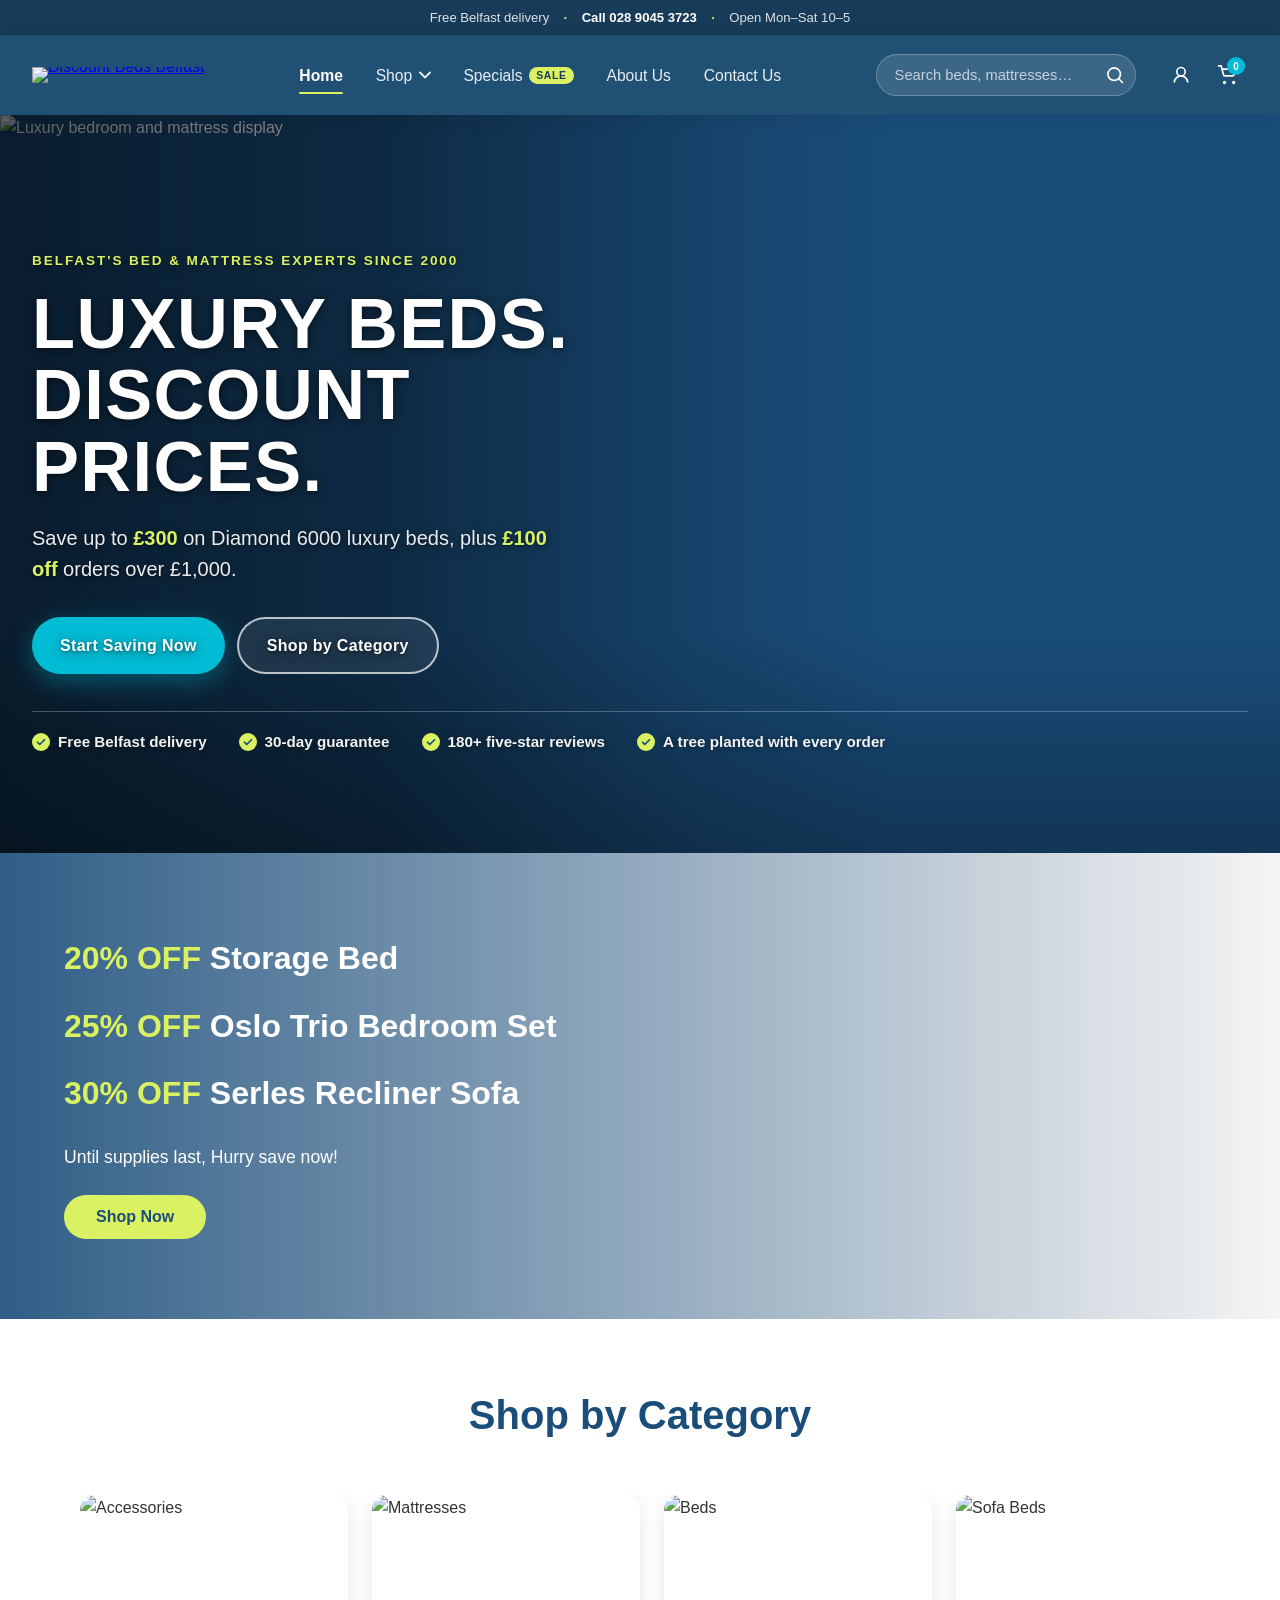
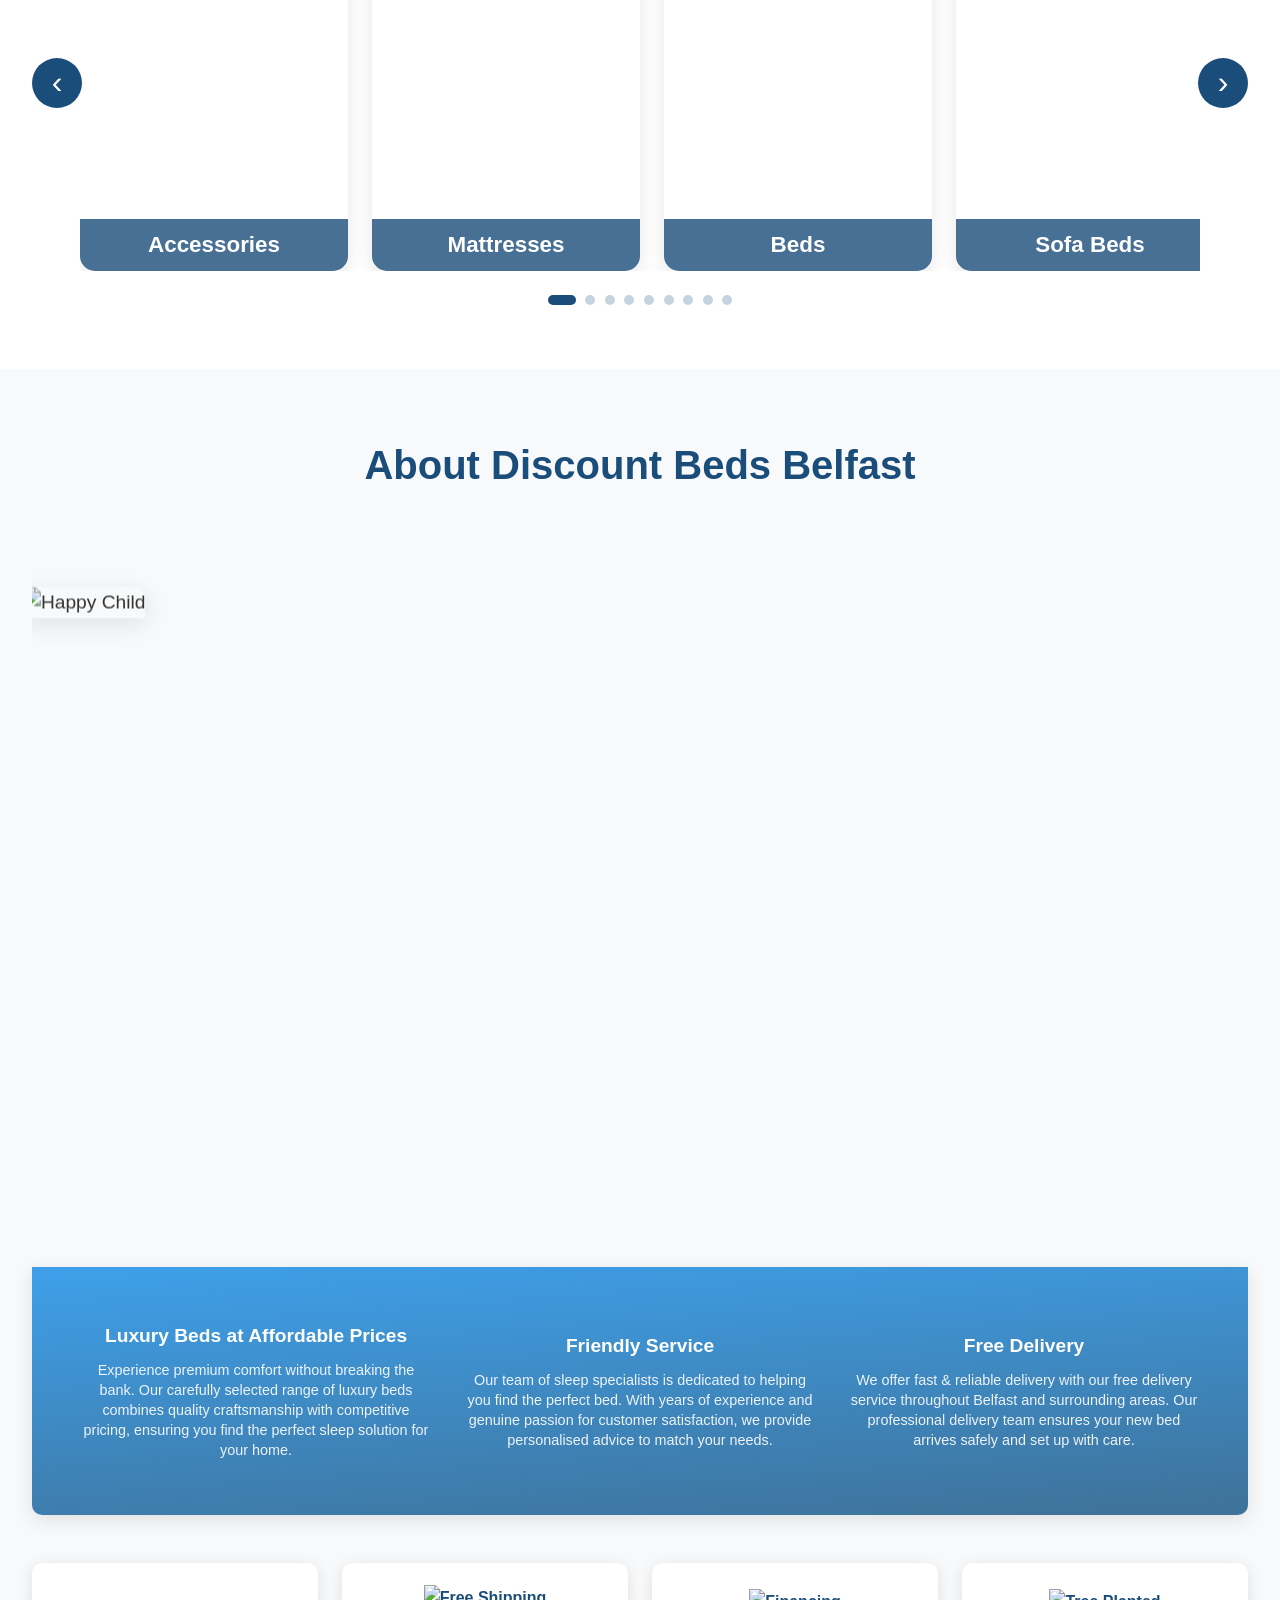
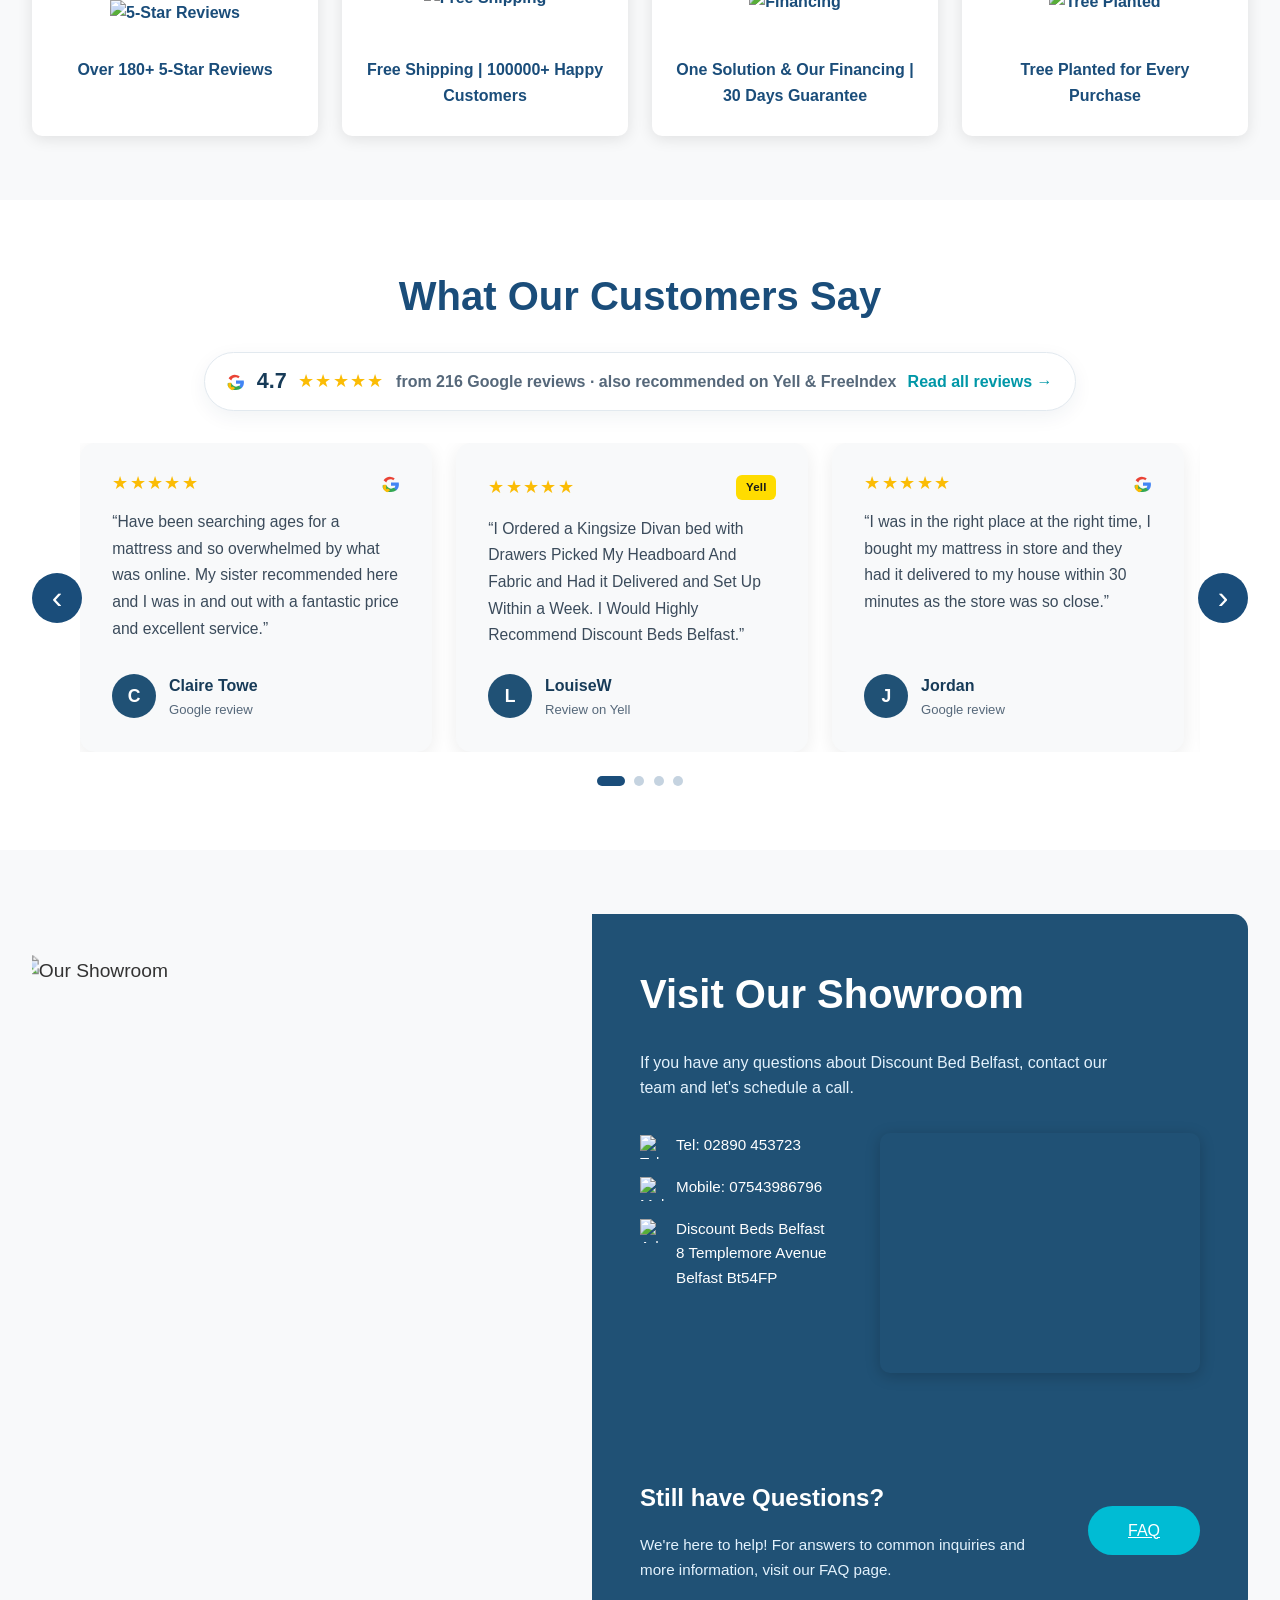
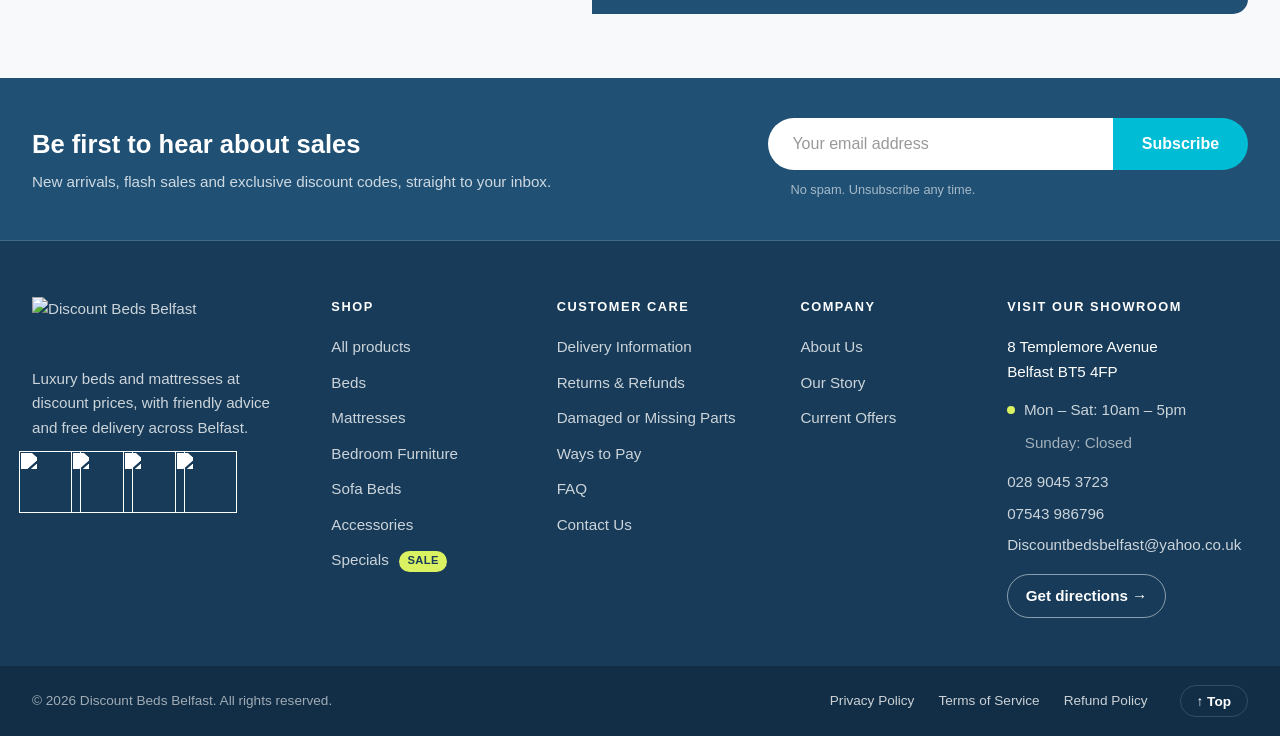
==== commit ea38a07f: "Set the homepage hero image to the Amazon Prime photo URL" ====
--- a/index.html
+++ b/index.html
@@ -27,7 +27,7 @@
                 <ul class="sh-menu">
                     <li><a href="index.html" class="sh-link is-current" aria-current="page">Home</a></li>
                     <li class="sh-has-mega">
-                        <button type="button" class="sh-link sh-mega-toggle" aria-expanded="false" aria-controls="shopMega">Shop <svg class="sh-chevron" width="12" height="8" viewBox="0 0 12 8" fill="none" aria-hidden="true"><path d="M1 1.5L6 6.5L11 1.5" stroke="currentColor" stroke-width="2" stroke-linecap="round"/></svg></button>
+                        <button type="button" class="sh-link sh-mega-toggle" aria-expanded="false" aria-controls="shopMega">Shop <svg class="sh-chevron" width="12" height="8" viewBox="0 0 12 8" fill="none" xmlns="http://www.w3.org/2000/svg"><path d="M1 1.5L6 6.5L11 1.5" stroke="currentColor" stroke-width="1.8" stroke-linecap="round" stroke-linejoin="round"/></svg></button>
                         <div class="sh-mega" id="shopMega">
                             <div class="sh-mega__inner">
                                 <div class="sh-mega__grid">
@@ -82,16 +82,16 @@
             <form class="sh-search" role="search" action="shop.html" method="get">
                 <label for="shSearch" class="sh-visually-hidden">Search products</label>
                 <input type="search" id="shSearch" name="q" placeholder="Search beds, mattresses…">
-                <button type="submit" aria-label="Search"><svg width="20" height="20" viewBox="0 0 24 24" fill="none" stroke="currentColor" stroke-width="2" stroke-linecap="round" aria-hidden="true"><circle cx="11" cy="11" r="7.5"/><path d="M20.5 20.5l-4.2-4.2"/></svg></button>
+                <button type="submit" aria-label="Search"><svg width="20" height="20" viewBox="0 0 24 24" fill="none" stroke="currentColor" stroke-width="2" stroke-linecap="round" aria-hidden="true"><circle cx="11" cy="11" r="7.5"/><path d="M16.5 16.5L21 21"/></svg></button>
             </form>
 
             <div class="sh-actions">
-                <a class="sh-call" href="tel:02890453723" aria-label="Call 028 9045 3723"><svg width="18" height="18" viewBox="0 0 24 24" fill="none" stroke="currentColor" stroke-width="2" stroke-linecap="round" stroke-linejoin="round" aria-hidden="true"><path d="M22 16.9v3a2 2 0 0 1-2.2 2 19.8 19.8 0 0 1-8.6-3.1 19.5 19.5 0 0 1-6-6A19.8 19.8 0 0 1 2.1 4.2 2 2 0 0 1 4.1 2h3a2 2 0 0 1 2 1.7c.1.9.4 1.8.7 2.7a2 2 0 0 1-.5 2.1L8 9.8a16 16 0 0 0 6 6l1.3-1.3a2 2 0 0 1 2.1-.4c.9.3 1.8.6 2.7.7a2 2 0 0 1 1.7 2z"/></svg><span>Call</span></a>
+                <a class="sh-call" href="tel:02890453723" aria-label="Call 028 9045 3723"><svg width="18" height="18" viewBox="0 0 24 24" fill="none" stroke="currentColor" stroke-width="2" stroke-linecap="round" aria-hidden="true"><path d="M22 16.92v3a2 2 0 0 1-2.18 2A19.86 19.86 0 0 1 3.08 4.18 2 2 0 0 1 5.06 2h3a2 2 0 0 1 2 1.72l.4 2.18a2 2 0 0 1-.45 1.79L8.4 9.6a16 16 0 0 0 6 6l1.91-1.61a2 2 0 0 1 1.79-.45l2.18.4A2 2 0 0 1 22 16.92z"/></svg></a>
                 <button class="sh-icon" type="button" aria-label="Account">
                     <svg width="20" height="20" viewBox="0 0 24 24" fill="none" stroke="currentColor" stroke-width="2" aria-hidden="true"><circle cx="12" cy="8" r="5"/><path d="M20 21a8 8 0 00-16 0"/></svg>
                 </button>
                 <button class="sh-icon sh-cart" type="button" aria-label="Basket, 0 items">
-                    <svg width="20" height="20" viewBox="0 0 24 24" fill="none" stroke="currentColor" stroke-width="2" aria-hidden="true"><circle cx="9" cy="21" r="1"/><circle cx="20" cy="21" r="1"/><path d="M1 1h4l2.68 13.39a2 2 0 002 1.61h9.72a2 2 0 002-1.61L23 6H6"/></svg>
+                    <svg width="20" height="20" viewBox="0 0 24 24" fill="none" stroke="currentColor" stroke-width="2" aria-hidden="true"><circle cx="9" cy="21" r="1"/><circle cx="20" cy="21" r="1"/><path d="M1 1h4l2.7 10.4a2 2 0 0 0 2 1.6h8.8a2 2 0 0 0 2-1.6L21 5H6"/></svg>
                     <span class="sh-badge">0</span>
                 </button>
                 <button class="sh-burger" type="button" aria-label="Open menu" aria-expanded="false" aria-controls="mobileMenu">
@@ -113,13 +113,13 @@
             </div>
             <form class="sh-drawer__search" role="search" action="shop.html" method="get">
                 <label for="shSearchMobile" class="sh-visually-hidden">Search products</label>
-                <svg width="20" height="20" viewBox="0 0 24 24" fill="none" stroke="currentColor" stroke-width="2" stroke-linecap="round" aria-hidden="true"><circle cx="11" cy="11" r="7.5"/><path d="M20.5 20.5l-4.2-4.2"/></svg>
+                <svg width="20" height="20" viewBox="0 0 24 24" fill="none" stroke="currentColor" stroke-width="2" stroke-linecap="round" aria-hidden="true"><circle cx="11" cy="11" r="7.5"/><path d="M16.5 16.5L21 21"/></svg>
                 <input type="search" id="shSearchMobile" name="q" placeholder="Search beds, mattresses…">
             </form>
             <ul class="sh-drawer__links">
                 <li><a href="index.html" class="is-current" aria-current="page">Home</a></li>
                 <li>
-                    <button type="button" class="sh-drawer__toggle" aria-expanded="false" aria-controls="drawerShop">Shop <svg class="sh-chevron" width="12" height="8" viewBox="0 0 12 8" fill="none" aria-hidden="true"><path d="M1 1.5L6 6.5L11 1.5" stroke="currentColor" stroke-width="2" stroke-linecap="round"/></svg></button>
+                    <button type="button" class="sh-drawer__toggle" aria-expanded="false" aria-controls="drawerShop">Shop <svg class="sh-chevron" width="12" height="8" viewBox="0 0 12 8" fill="none" xmlns="http://www.w3.org/2000/svg"><path d="M1 1.5L6 6.5L11 1.5" stroke="currentColor" stroke-width="1.8" stroke-linecap="round" stroke-linejoin="round"/></svg></button>
                     <ul class="sh-drawer__cats" id="drawerShop" hidden>
                         <li class="drawer-all"><a href="shop.html">View all products →</a></li>
                         <li><a href="shop.html?cat=beds"><img src="https://www.discountbedsbelfast.co.uk/s/cc_images/cache_2482108834.jpg?t=1552562841" alt="" loading="lazy">Beds</a></li>
@@ -137,17 +137,17 @@
                 <li><a href="contact.html">Contact Us</a></li>
             </ul>
             <div class="sh-drawer__store">
-                <a class="sh-drawer__call" href="tel:02890453723"><svg width="18" height="18" viewBox="0 0 24 24" fill="none" stroke="currentColor" stroke-width="2" stroke-linecap="round" stroke-linejoin="round" aria-hidden="true"><path d="M22 16.9v3a2 2 0 0 1-2.2 2 19.8 19.8 0 0 1-8.6-3.1 19.5 19.5 0 0 1-6-6A19.8 19.8 0 0 1 2.1 4.2 2 2 0 0 1 4.1 2h3a2 2 0 0 1 2 1.7c.1.9.4 1.8.7 2.7a2 2 0 0 1-.5 2.1L8 9.8a16 16 0 0 0 6 6l1.3-1.3a2 2 0 0 1 2.1-.4c.9.3 1.8.6 2.7.7a2 2 0 0 1 1.7 2z"/></svg> Call 028 9045 3723</a>
+                <a class="sh-drawer__call" href="tel:02890453723"><svg width="18" height="18" viewBox="0 0 24 24" fill="none" stroke="currentColor" stroke-width="2" stroke-linecap="round" stroke-linejoin="round" aria-hidden="true"><path d="M22 16.92v3a2 2 0 0 1-2.18 2A19.86 19.86 0 0 1 3.08 4.18 2 2 0 0 1 5.06 2h3a2 2 0 0 1 2 1.72l.4 2.18a2 2 0 0 1-.45 1.79L8.4 9.6a16 16 0 0 0 6 6l1.91-1.61a2 2 0 0 1 1.79-.45l2.18.4A2 2 0 0 1 22 16.92z"/></svg>028 9045 3723</a>
                 <p class="sh-drawer__hours"><span class="sh-dot" aria-hidden="true"></span>Open Mon – Sat, 10am – 5pm</p>
                 <p class="sh-drawer__address">8 Templemore Avenue, Belfast BT5 4FP</p>
-                <a class="sh-drawer__directions" href="https://www.google.com/maps/dir/?api=1&amp;destination=Discount+Beds+Belfast,+8+Templemore+Avenue,+Belfast+BT5+4FP" target="_blank" rel="noopener">Get Directions →</a>
+                <a class="sh-drawer__directions" href="https://www.google.com/maps/dir/?api=1&amp;destination=Discount+Beds+Belfast,+8+Templemore+Avenue,+Belfast+BT5+4FP" target="_blank" rel="noopener">Get directions →</a>
             </div>
         </div>
     </div>
 
     <!-- HERO SECTION -->
     <section class="page-hero page-hero--home">
-        <img class="page-hero__media" src="images/hero/home.jpg" srcset="images/hero/home-900.jpg 900w, images/hero/home.jpg 1920w" sizes="100vw" alt="" fetchpriority="high">
+        <img class="page-hero__media" src="https://thumbnails-photos.amazon.com/v1/thumbnail/rpOLnquVTmmY_sOeWK8zng" alt="Luxury bedroom and mattress display" fetchpriority="high">
         <div class="page-hero__overlay"></div>
         <div class="container page-hero__inner">
             <div class="page-hero__content">
@@ -271,15 +271,15 @@
                 <div class="about-features">
                     <div class="feature-box">
                         <h3>Luxury Beds at Affordable Prices</h3>
-                        <p>Experience premium comfort without breaking the bank. Our carefully selected range of luxury beds combines quality craftsmanship with competitive pricing, ensuring you get the best value for your investment in better sleep.</p>
+                        <p>Experience premium comfort without breaking the bank. Our carefully selected range of luxury beds combines quality craftsmanship with competitive pricing, ensuring you find the perfect sleep solution for your home.</p>
                     </div>
                     <div class="feature-box">
                         <h3>Friendly Service</h3>
-                        <p>Our team of sleep specialists is dedicated to helping you find the perfect bed. With years of experience and genuine passion for customer satisfaction, we provide personalized guidance to ensure your complete happiness.</p>
+                        <p>Our team of sleep specialists is dedicated to helping you find the perfect bed. With years of experience and genuine passion for customer satisfaction, we provide personalised advice to match your needs.</p>
                     </div>
                     <div class="feature-box">
                         <h3>Free Delivery</h3>
-                        <p>We offer fast & reliable with our free delivery service throughout Belfast and surrounding areas. Our professional delivery team ensures your new bed arrives safely and is set up to perfection in your home.</p>
+                        <p>We offer fast & reliable delivery with our free delivery service throughout Belfast and surrounding areas. Our professional delivery team ensures your new bed arrives safely and set up with care.</p>
                     </div>
                 </div>
             </div>
@@ -298,174 +298,102 @@
     <section class="testimonials">
         <div class="container">
             <h2 class="section-title">What Our Customers Say</h2>
-            <a class="rv-summary" href="https://www.google.com/maps/place/Discount+Beds+Belfast/@54.5989598,-5.9026277,17z/data=!4m8!3m7!1s0x486109a7981d8939:0xb95baf95bdae6837!8m2!3d54.5989598!4d-5.9026277!9m1!1b1!16s%2Fg%2F1tdrwq_v" target="_blank" rel="noopener">
-                <svg class="rv-google" viewBox="0 0 24 24" width="18" height="18" aria-hidden="true"><path fill="#4285F4" d="M22.5 12.3c0-.8-.1-1.5-.2-2.3H12v4.3h5.9a5 5 0 0 1-2.2 3.3v2.7h3.6c2.1-1.9 3.2-4.8 3.2-8z"/><path fill="#34A853" d="M12 23c3 0 5.5-1 7.3-2.7l-3.6-2.7c-1 .7-2.2 1-3.7 1-2.9 0-5.3-1.9-6.2-4.5H2.1v2.8A11 11 0 0 0 12 23z"/><path fill="#FBBC05" d="M5.8 14.1a6.6 6.6 0 0 1 0-4.2V7.1H2.1a11 11 0 0 0 0 9.8l3.7-2.8z"/><path fill="#EA4335" d="M12 5.4c1.6 0 3.1.6 4.2 1.7l3.2-3.2A11 11 0 0 0 2.1 7.1l3.7 2.8C6.7 7.3 9.1 5.4 12 5.4z"/></svg>
+            <a class="rv-summary" href="https://www.google.com/maps/place/Discount+Beds+Belfast/@54.5989598,-5.9026277,17z/data=!4m8!3m7!1s0x486109a7981d8939:0xb95baf95bdae6837!8m2!3d54.5989598!4m1!3m6!1s0x486109a7981d8939:0xb95baf95bdae6837!8m2!3d54.5989598!4d-5.9026277!16s%2Fg%2F11f9h5s22f?entry=ttu" target="_blank" rel="noopener">
+                <svg class="rv-google" viewBox="0 0 24 24" width="18" height="18" aria-hidden="true"><path fill="#4285F4" d="M22.5 12.3c0-.8-.1-1.5-.2-2.3H12v4.3h5.9a5 5 0 0 1-2.2 3.3v2.7h3.6c2.1-1.9 3.3-4.7 3.3-8Z"/><path fill="#34A853" d="M12 22.5c2.9 0 5.4-.9 7.2-2.6l-3.6-2.8c-1 .7-2.2 1.1-3.6 1.1-2.8 0-5.2-1.9-6.1-4.4H.9v2.9A10.5 10.5 0 0 0 12 22.5Z"/><path fill="#FBBC05" d="M5.9 18.9A6.4 6.4 0 0 1 5.6 16V13.1H2.1A10.6 10.6 0 0 0 1.5 18c1.2 2.3 3.1 4.1 5.7 5.1l3.6-2.8c-1-.7-1.9-1.8-2.9-2.4Z"/><path fill="#EA4335" d="M12 5.7c1.1 0 2.1.4 2.9 1.2l2.1-2.1A6.8 6.8 0 0 0 12 2.5 10.5 10.5 0 0 0 2.1 7.1l3.6 2.8A6.3 6.3 0 0 1 12 5.7Z"/></svg>
                 <span class="rv-summary__score">4.7</span>
                 <span class="rv-stars" aria-hidden="true">★★★★★</span>
                 <span class="rv-summary__count">from 216 Google reviews · also recommended on Yell &amp; FreeIndex</span>
                 <span class="rv-summary__link">Read all reviews →</span>
             </a>
-            
             <div class="testimonials-carousel">
                 <button class="carousel-btn prev">‹</button>
-                
                 <div class="carousel-container">
                     <div class="carousel-track">
-                        <!-- Google review -->
                         <figure class="testimonial-card rv-card rv-src--google">
                             <div class="rv-top">
                                 <span class="rv-stars" aria-label="5 out of 5 stars">★★★★★</span>
-                                <svg class="rv-google" viewBox="0 0 24 24" width="18" height="18" aria-hidden="true"><path fill="#4285F4" d="M22.5 12.3c0-.8-.1-1.5-.2-2.3H12v4.3h5.9a5 5 0 0 1-2.2 3.3v2.7h3.6c2.1-1.9 3.2-4.8 3.2-8z"/><path fill="#34A853" d="M12 23c3 0 5.5-1 7.3-2.7l-3.6-2.7c-1 .7-2.2 1-3.7 1-2.9 0-5.3-1.9-6.2-4.5H2.1v2.8A11 11 0 0 0 12 23z"/><path fill="#FBBC05" d="M5.8 14.1a6.6 6.6 0 0 1 0-4.2V7.1H2.1a11 11 0 0 0 0 9.8l3.7-2.8z"/><path fill="#EA4335" d="M12 5.4c1.6 0 3.1.6 4.2 1.7l3.2-3.2A11 11 0 0 0 2.1 7.1l3.7 2.8C6.7 7.3 9.1 5.4 12 5.4z"/></svg>
-                            </div>
-                            <blockquote class="rv-text">“Have been searching ages for a mattress and so overwhelmed by what was online. My sister recommended here and I was in and out with a fantastic mattress. They delivered it and brought it up to the room. Brilliant staff, excellent service and even better prices. Just raging I didn’t come here for my bed, as they’ve got a really decent selection at much better prices than Iv seen online. Will definitly be back again.”</blockquote>
+                                <svg class="rv-google" viewBox="0 0 24 24" width="18" height="18" aria-hidden="true"><path fill="#4285F4" d="M22.5 12.3c0-.8-.1-1.5-.2-2.3H12v4.3h5.9a5 5 0 0 1-2.2 3.3v2.7h3.6c2.1-1.9 3.3-4.7 3.3-8Z"/><path fill="#34A853" d="M12 22.5c2.9 0 5.4-.9 7.2-2.6l-3.6-2.8c-1 .7-2.2 1.1-3.6 1.1-2.8 0-5.2-1.9-6.1-4.4H.9v2.9A10.5 10.5 0 0 0 12 22.5Z"/><path fill="#FBBC05" d="M5.9 18.9A6.4 6.4 0 0 1 5.6 16V13.1H2.1A10.6 10.6 0 0 0 1.5 18c1.2 2.3 3.1 4.1 5.7 5.1l3.6-2.8c-1-.7-1.9-1.8-2.9-2.4Z"/><path fill="#EA4335" d="M12 5.7c1.1 0 2.1.4 2.9 1.2l2.1-2.1A6.8 6.8 0 0 0 12 2.5 10.5 10.5 0 0 0 2.1 7.1l3.6 2.8A6.3 6.3 0 0 1 12 5.7Z"/></svg>
+                            </div>
+                            <blockquote class="rv-text">“Have been searching ages for a mattress and so overwhelmed by what was online. My sister recommended here and I was in and out with a fantastic price and excellent service.”</blockquote>
                             <figcaption class="rv-author">
                                 <span class="rv-avatar" aria-hidden="true">C</span>
                                 <span><strong>Claire Towe</strong><span class="rv-source">Google review</span></span>
                             </figcaption>
                         </figure>
-                        <!-- Yell review -->
                         <figure class="testimonial-card rv-card rv-src--yell">
                             <div class="rv-top">
                                 <span class="rv-stars" aria-label="5 out of 5 stars">★★★★★</span>
                                 <span class="rv-chip rv-chip--yell">Yell</span>
                             </div>
-                            <blockquote class="rv-text">“I Ordered a Kingsize Divan bed with Drawers Picked My Headboard And Fabric and Had it Delivered and Set Up Within a Week. I Would Highly Recommend if you are looking for a Bed To Try Here. 1st Class Service We will be a Returning Customer”</blockquote>
+                            <blockquote class="rv-text">“I Ordered a Kingsize Divan bed with Drawers Picked My Headboard And Fabric and Had it Delivered and Set Up Within a Week. I Would Highly Recommend Discount Beds Belfast.”</blockquote>
                             <figcaption class="rv-author">
                                 <span class="rv-avatar" aria-hidden="true">L</span>
                                 <span><strong>LouiseW</strong><span class="rv-source">Review on Yell</span></span>
                             </figcaption>
                         </figure>
-                        <!-- Google review -->
                         <figure class="testimonial-card rv-card rv-src--google">
                             <div class="rv-top">
                                 <span class="rv-stars" aria-label="5 out of 5 stars">★★★★★</span>
-                                <svg class="rv-google" viewBox="0 0 24 24" width="18" height="18" aria-hidden="true"><path fill="#4285F4" d="M22.5 12.3c0-.8-.1-1.5-.2-2.3H12v4.3h5.9a5 5 0 0 1-2.2 3.3v2.7h3.6c2.1-1.9 3.2-4.8 3.2-8z"/><path fill="#34A853" d="M12 23c3 0 5.5-1 7.3-2.7l-3.6-2.7c-1 .7-2.2 1-3.7 1-2.9 0-5.3-1.9-6.2-4.5H2.1v2.8A11 11 0 0 0 12 23z"/><path fill="#FBBC05" d="M5.8 14.1a6.6 6.6 0 0 1 0-4.2V7.1H2.1a11 11 0 0 0 0 9.8l3.7-2.8z"/><path fill="#EA4335" d="M12 5.4c1.6 0 3.1.6 4.2 1.7l3.2-3.2A11 11 0 0 0 2.1 7.1l3.7 2.8C6.7 7.3 9.1 5.4 12 5.4z"/></svg>
-                            </div>
-                            <blockquote class="rv-text">“I was in the right place at the right time, I bought my mattress in store and they had it delivered to my house within 30 minutes as they had an extra one in the delivery van! Thank you!! Great price and fantastic quality mattress.”</blockquote>
+                                <svg class="rv-google" viewBox="0 0 24 24" width="18" height="18" aria-hidden="true"><path fill="#4285F4" d="M22.5 12.3c0-.8-.1-1.5-.2-2.3H12v4.3h5.9a5 5 0 0 1-2.2 3.3v2.7h3.6c2.1-1.9 3.3-4.7 3.3-8Z"/><path fill="#34A853" d="M12 22.5c2.9 0 5.4-.9 7.2-2.6l-3.6-2.8c-1 .7-2.2 1.1-3.6 1.1-2.8 0-5.2-1.9-6.1-4.4H.9v2.9A10.5 10.5 0 0 0 12 22.5Z"/><path fill="#FBBC05" d="M5.9 18.9A6.4 6.4 0 0 1 5.6 16V13.1H2.1A10.6 10.6 0 0 0 1.5 18c1.2 2.3 3.1 4.1 5.7 5.1l3.6-2.8c-1-.7-1.9-1.8-2.9-2.4Z"/><path fill="#EA4335" d="M12 5.7c1.1 0 2.1.4 2.9 1.2l2.1-2.1A6.8 6.8 0 0 0 12 2.5 10.5 10.5 0 0 0 2.1 7.1l3.6 2.8A6.3 6.3 0 0 1 12 5.7Z"/></svg>
+                            </div>
+                            <blockquote class="rv-text">“I was in the right place at the right time, I bought my mattress in store and they had it delivered to my house within 30 minutes as the store was so close.”</blockquote>
                             <figcaption class="rv-author">
                                 <span class="rv-avatar" aria-hidden="true">J</span>
                                 <span><strong>Jordan</strong><span class="rv-source">Google review</span></span>
                             </figcaption>
                         </figure>
-                        <!-- FreeIndex review -->
                         <figure class="testimonial-card rv-card rv-src--freeindex">
                             <div class="rv-top">
                                 <span class="rv-stars" aria-label="5 out of 5 stars">★★★★★</span>
                                 <span class="rv-chip rv-chip--freeindex">FreeIndex</span>
                             </div>
-                            <blockquote class="rv-text">“Very pleased with our Domino bunk beds. Quick and friendly delivery. Very competitive pricing. Highly recommended and will be using again. Many thanks.”</blockquote>
+                            <blockquote class="rv-text">“Very pleased with our Domino bunk beds. Quick and friendly delivery. Very competitive pricing. Highly recommended and will be using again.”</blockquote>
                             <figcaption class="rv-author">
                                 <span class="rv-avatar" aria-hidden="true">K</span>
                                 <span><strong>Kelly Milligan</strong><span class="rv-source">Review on FreeIndex</span></span>
                             </figcaption>
                         </figure>
-                        <!-- Google review -->
-                        <figure class="testimonial-card rv-card rv-src--google">
-                            <div class="rv-top">
-                                <span class="rv-stars" aria-label="5 out of 5 stars">★★★★★</span>
-                                <svg class="rv-google" viewBox="0 0 24 24" width="18" height="18" aria-hidden="true"><path fill="#4285F4" d="M22.5 12.3c0-.8-.1-1.5-.2-2.3H12v4.3h5.9a5 5 0 0 1-2.2 3.3v2.7h3.6c2.1-1.9 3.2-4.8 3.2-8z"/><path fill="#34A853" d="M12 23c3 0 5.5-1 7.3-2.7l-3.6-2.7c-1 .7-2.2 1-3.7 1-2.9 0-5.3-1.9-6.2-4.5H2.1v2.8A11 11 0 0 0 12 23z"/><path fill="#FBBC05" d="M5.8 14.1a6.6 6.6 0 0 1 0-4.2V7.1H2.1a11 11 0 0 0 0 9.8l3.7-2.8z"/><path fill="#EA4335" d="M12 5.4c1.6 0 3.1.6 4.2 1.7l3.2-3.2A11 11 0 0 0 2.1 7.1l3.7 2.8C6.7 7.3 9.1 5.4 12 5.4z"/></svg>
-                            </div>
-                            <blockquote class="rv-text">“Amazing service from start to finish got a fantastic bed for a great price thr lady in that shop was so helpful and attentive and the delivery guys were so friendly /professional thoroughly recommend this company have bought 2beds off them so far and have had no issues with the beds 👌 😊”</blockquote>
-                            <figcaption class="rv-author">
-                                <span class="rv-avatar" aria-hidden="true">L</span>
-                                <span><strong>Lyn Geary</strong><span class="rv-source">Google review</span></span>
-                            </figcaption>
-                        </figure>
-                        <!-- Yell review -->
-                        <figure class="testimonial-card rv-card rv-src--yell">
-                            <div class="rv-top">
-                                <span class="rv-stars" aria-label="5 out of 5 stars">★★★★★</span>
-                                <span class="rv-chip rv-chip--yell">Yell</span>
-                            </div>
-                            <blockquote class="rv-text">“I have ordered from discount beds belfast several times and their service is EXCELLENT! Fast speedy delivery, top quality products, you will not be disappointed and at an unbeatable price! 5*”</blockquote>
-                            <figcaption class="rv-author">
-                                <span class="rv-avatar" aria-hidden="true">A</span>
-                                <span><strong>AndrewC</strong><span class="rv-source">Review on Yell</span></span>
-                            </figcaption>
-                        </figure>
-                        <!-- FreeIndex review -->
-                        <figure class="testimonial-card rv-card rv-src--freeindex">
-                            <div class="rv-top">
-                                <span class="rv-stars" aria-label="5 out of 5 stars">★★★★★</span>
-                                <span class="rv-chip rv-chip--freeindex">FreeIndex</span>
-                            </div>
-                            <blockquote class="rv-text">“Second bed I have bought from Discount Beds and have no complaints. Competitive prices, prompt delivery and every one very polite.”</blockquote>
-                            <figcaption class="rv-author">
-                                <span class="rv-avatar" aria-hidden="true">P</span>
-                                <span><strong>Paula Murray</strong><span class="rv-source">Review on FreeIndex</span></span>
-                            </figcaption>
-                        </figure>
-                        <!-- Google review -->
-                        <figure class="testimonial-card rv-card rv-src--google">
-                            <div class="rv-top">
-                                <span class="rv-stars" aria-label="5 out of 5 stars">★★★★★</span>
-                                <svg class="rv-google" viewBox="0 0 24 24" width="18" height="18" aria-hidden="true"><path fill="#4285F4" d="M22.5 12.3c0-.8-.1-1.5-.2-2.3H12v4.3h5.9a5 5 0 0 1-2.2 3.3v2.7h3.6c2.1-1.9 3.2-4.8 3.2-8z"/><path fill="#34A853" d="M12 23c3 0 5.5-1 7.3-2.7l-3.6-2.7c-1 .7-2.2 1-3.7 1-2.9 0-5.3-1.9-6.2-4.5H2.1v2.8A11 11 0 0 0 12 23z"/><path fill="#FBBC05" d="M5.8 14.1a6.6 6.6 0 0 1 0-4.2V7.1H2.1a11 11 0 0 0 0 9.8l3.7-2.8z"/><path fill="#EA4335" d="M12 5.4c1.6 0 3.1.6 4.2 1.7l3.2-3.2A11 11 0 0 0 2.1 7.1l3.7 2.8C6.7 7.3 9.1 5.4 12 5.4z"/></svg>
-                            </div>
-                            <blockquote class="rv-text">“Just got 2 different quality single mattress and they are both of good quality. The delivery men were very helpful. Highly recommend. I will be back again”</blockquote>
-                            <figcaption class="rv-author">
-                                <span class="rv-avatar" aria-hidden="true">N</span>
-                                <span><strong>Nat Nat</strong><span class="rv-source">Google review</span></span>
-                            </figcaption>
-                        </figure>
-                        <!-- FreeIndex review -->
-                        <figure class="testimonial-card rv-card rv-src--freeindex">
-                            <div class="rv-top">
-                                <span class="rv-stars" aria-label="5 out of 5 stars">★★★★★</span>
-                                <span class="rv-chip rv-chip--freeindex">FreeIndex</span>
-                            </div>
-                            <blockquote class="rv-text">“Quite simply the best products and service you will find in belfast. Thank you.”</blockquote>
-                            <figcaption class="rv-author">
-                                <span class="rv-avatar" aria-hidden="true">S</span>
-                                <span><strong>Steven Jones</strong><span class="rv-source">Review on FreeIndex</span></span>
-                            </figcaption>
-                        </figure>
                     </div>
                 </div>
-                
                 <button class="carousel-btn next">›</button>
             </div>
         </div>
     </section>
 
-<!-- VISIT SHOWROOM -->
-<section class="visit-showroom">
-    <div class="container">
-        <div class="showroom-content">
-            <div class="showroom-image">
-                <img src="images/bed4.jpeg" alt="Our Showroom">
-            </div>
-            <div class="showroom-info">
-                <h2>Visit Our Showroom</h2>
-                <p>If you have any questions about Discount Bed Belfast, contact our team and let's schedule a call.</p>
-                
-                <div class="contact-map-wrapper">
-                    <div class="contact-info">
-                        <p><img src="images/phone.svg" alt="Telephone"> Tel: 02890 453723</p>
-                        <p><img src="images/cell.png" alt="Mobile"> Mobile: 07543986796</p>
-                        <p><img src="images/location.png" alt="Address"> Discount Beds Belfast<br>
-                        8 Templemore Avenue<br>
-                        Belfast Bt54FP</p>
+    <!-- VISIT SHOWROOM -->
+    <section class="visit-showroom">
+        <div class="container">
+            <div class="showroom-content">
+                <div class="showroom-image">
+                    <img src="images/bed4.jpeg" alt="Our Showroom">
+                </div>
+                <div class="showroom-info">
+                    <h2>Visit Our Showroom</h2>
+                    <p>If you have any questions about Discount Bed Belfast, contact our team and let's schedule a call.</p>
+                    <div class="contact-map-wrapper">
+                        <div class="contact-info">
+                            <p><img src="images/phone.svg" alt="Telephone"> Tel: 02890 453723</p>
+                            <p><img src="images/cell.png" alt="Mobile"> Mobile: 07543986796</p>
+                            <p><img src="images/location.png" alt="Address"> Discount Beds Belfast<br>8 Templemore Avenue<br>Belfast Bt54FP</p>
+                        </div>
+                        <div class="map-container">
+                            <iframe src="https://www.google.com/maps/embed?pb=!1m18!1m12!1m3!1d2311.4398479347896!2d-5.9026277!3d54.5989598!2m3!1f0!2f0!3f0!3m2!1i1024!2i768!4f13.1!3m3!1m2!1s0x486109a7981d8939%3A0xb95baf95bdae6837!2sDiscount+Beds+Belfast!5e0!3m2!1sen!2suk!4v1710342345678!5m2!1sen!2suk" width="600" height="450" style="border:0;" allowfullscreen="" loading="lazy" referrerpolicy="no-referrer-when-downgrade"></iframe>
+                        </div>
                     </div>
-                    
-                    <div class="map-container">
-                        <iframe src="https://www.google.com/maps/embed?pb=!1m18!1m12!1m3!1d2311.4398479347896!2d-5.9026277!3d54.5989598!2m3!1f0!2f0!3f0!3m2!1i1024!2i768!4f13.1!3m3!1m2!1s0x486109a7981d8939%3A0xb95baf95bdae6837!2sDiscount%20Beds%20Belfast!5e0!3m2!1sen!2suk!4v1234567890" width="100%" height="100%" style="border:0;" allowfullscreen="" loading="lazy"></iframe>
+                    <div class="faq-section" id="faq">
+                        <div class="faq-content">
+                            <h3>Still have Questions?</h3>
+                            <p>We're here to help! For answers to common inquiries and more information, visit our FAQ page.</p>
+                        </div>
+                        <a href="faq.html" class="view-btn">FAQ</a>
                     </div>
                 </div>
-                
-                <div class="faq-section" id="faq">
-                    <div class="faq-content">
-                        <h3>Still have Questions?</h3>
-                        <p>We're here to help! For answers to common inquiries and more information, visit our FAQ page.</p>
-                    </div>
-                    <a href="faq.html" class="view-btn">FAQ</a>
-                </div>
-            </div>
-        </div>
-    </div>
-</section>
+            </div>
+        </div>
+    </section>
+
     <!-- FOOTER -->
     <footer class="site-footer">
-        <!-- Newsletter -->
         <div class="sf-newsletter">
             <div class="container sf-newsletter__inner">
                 <div class="sf-newsletter__text">
@@ -481,7 +409,6 @@
             </div>
         </div>
 
-        <!-- Main footer -->
         <div class="container sf-main">
             <div class="sf-brand">
                 <a href="index.html" class="sf-logo" aria-label="Discount Beds Belfast home">
@@ -542,11 +469,10 @@
                     <li><a href="tel:07543986796">07543 986796</a></li>
                     <li><a href="mailto:Discountbedsbelfast@yahoo.co.uk">Discountbedsbelfast@yahoo.co.uk</a></li>
                 </ul>
-                <a class="sf-directions" href="https://www.google.com/maps/dir/?api=1&amp;destination=Discount+Beds+Belfast,+8+Templemore+Avenue,+Belfast+BT5+4FP" target="_blank" rel="noopener">Get Directions →</a>
-            </div>
-        </div>
-
-        <!-- Bottom bar -->
+                <a class="sf-directions" href="https://www.google.com/maps/dir/?api=1&amp;destination=Discount+Beds+Belfast,+8+Templemore+Avenue,+Belfast+BT5+4FP" target="_blank" rel="noopener">Get directions →</a>
+            </div>
+        </div>
+
         <div class="sf-bottom">
             <div class="container sf-bottom__inner">
                 <p>&copy; <span class="sf-year">2026</span> Discount Beds Belfast. All rights reserved.</p>
@@ -561,7 +487,6 @@
     </footer>
 
     <script>
-        // Footer: current year, back to top, fold columns on phones
         (function () {
             document.querySelectorAll('.sf-year').forEach(el => { el.textContent = new Date().getFullYear(); });
             const top = document.querySelector('.sf-top');
@@ -571,20 +496,17 @@
             const sync = () => cols.forEach(d => { if (mq.matches) d.removeAttribute('open'); else d.setAttribute('open', ''); });
             sync();
             if (mq.addEventListener) mq.addEventListener('change', sync);
-            // On desktop the columns stay open
             cols.forEach(d => d.querySelector('summary').addEventListener('click', e => { if (!mq.matches) e.preventDefault(); }));
         })();
     </script>
 
     <script>
-        // Header: shrink on scroll, Shop menu, phone menu
         (function () {
             const header = document.getElementById('siteHeader');
             const onScroll = () => header.classList.toggle('is-scrolled', window.scrollY > 40);
             onScroll();
             window.addEventListener('scroll', onScroll, { passive: true });
 
-            // Shop menu (desktop): opens on hover, click or keyboard
             const mega = document.querySelector('.sh-has-mega');
             const megaBtn = mega.querySelector('.sh-mega-toggle');
             let closeTimer;
@@ -594,7 +516,6 @@
             mega.addEventListener('mouseleave', () => { closeTimer = setTimeout(() => setMega(false), 150); });
             mega.addEventListener('focusout', e => { if (!mega.contains(e.relatedTarget)) setMega(false); });
 
-            // Phone menu
             const drawer = document.getElementById('mobileMenu');
             const burger = document.querySelector('.sh-burger');
             const setMenu = open => {
@@ -625,7 +546,6 @@
             window.matchMedia('(min-width: 993px)').addEventListener('change', e => { if (e.matches && drawer.classList.contains('is-open')) setMenu(false); });
         })();
 
-        // Carousels: seamless loop, swipe, dots, pause while in use
         function initCarousel(root, opts) {
             const container = root.querySelector('.carousel-container');
             const track = root.querySelector('.carousel-track');
@@ -637,7 +557,6 @@
             const reduceMotion = window.matchMedia('(prefers-reduced-motion: reduce)');
             const interval = opts.interval || 5000;
 
-            // Copies of the cards on both sides let it slide forward forever instead of rewinding
             const makeClone = el => {
                 const c = el.cloneNode(true);
                 c.classList.add('is-clone');
@@ -654,7 +573,6 @@
             let hovered = false;
             let focused = false;
 
-            // Dots
             const dotsWrap = document.createElement('div');
             dotsWrap.className = 'carousel-dots';
             dotsWrap.setAttribute('role', 'group');
@@ -685,13 +603,12 @@
                 track.style.transition = animate ? '' : 'none';
                 track.style.transform = 'translateX(' + (-index * step()) + 'px)';
                 if (!animate) {
-                    void track.offsetHeight; // apply instantly, then restore the transition
+                    void track.offsetHeight;
                     track.style.transition = '';
                 }
                 updateDots();
             }
 
-            // Silently hop from a copy back to the matching real card
             function normalize() {
                 if (index < count || index >= count * 2) {
                     index = realIndex() + count;
@@ -703,7 +620,6 @@
             function go(delta) { normalize(); index += delta; setPosition(true); }
             function goTo(i) { normalize(); index = count + i; setPosition(true); }
 
-            // Autoplay: pauses on hover, keyboard focus, hidden tab and reduced-motion settings
             function stop() { clearInterval(timer); timer = null; }
             function start() {
                 stop();
@@ -727,7 +643,6 @@
             document.addEventListener('visibilitychange', start);
             if (reduceMotion.addEventListener) reduceMotion.addEventListener('change', start);
 
-            // Swipe / drag
             let startX = 0, startY = 0, dx = 0, dragging = false, moved = false;
             container.addEventListener('pointerdown', e => {
                 if (e.pointerType === 'mouse' && e.button !== 0) return;
@@ -761,12 +676,10 @@
             };
             container.addEventListener('pointerup', endDrag);
             container.addEventListener('pointercancel', endDrag);
-            // A drag shouldn't count as a click on a card's link
             container.addEventListener('click', e => {
                 if (moved) { e.preventDefault(); e.stopPropagation(); moved = false; }
             }, true);
 
-            // Keep the current card in place when the window changes size (no more jumping back)
             let lastWidth = window.innerWidth;
             window.addEventListener('resize', () => {
                 if (window.innerWidth === lastWidth) return;
@@ -782,7 +695,6 @@
         initCarousel(document.querySelector('.category-carousel'), { label: 'Shop by category', interval: 5000 });
         initCarousel(document.querySelector('.testimonials-carousel'), { label: 'Customer reviews', interval: 6000 });
 
-        // Smooth Scroll
         document.querySelectorAll('a[href^="#"]').forEach(anchor => {
             anchor.addEventListener('click', function (e) {
                 e.preventDefault();
@@ -793,7 +705,6 @@
             });
         });
 
-        // Newsletter Form
         document.querySelector('.newsletter-form').addEventListener('submit', (e) => {
             e.preventDefault();
             alert('Thank you for subscribing to our newsletter!');
@@ -802,4 +713,4 @@
     </script>
     <script src="parallax.js" defer></script>
 </body>
-</html>+</html>
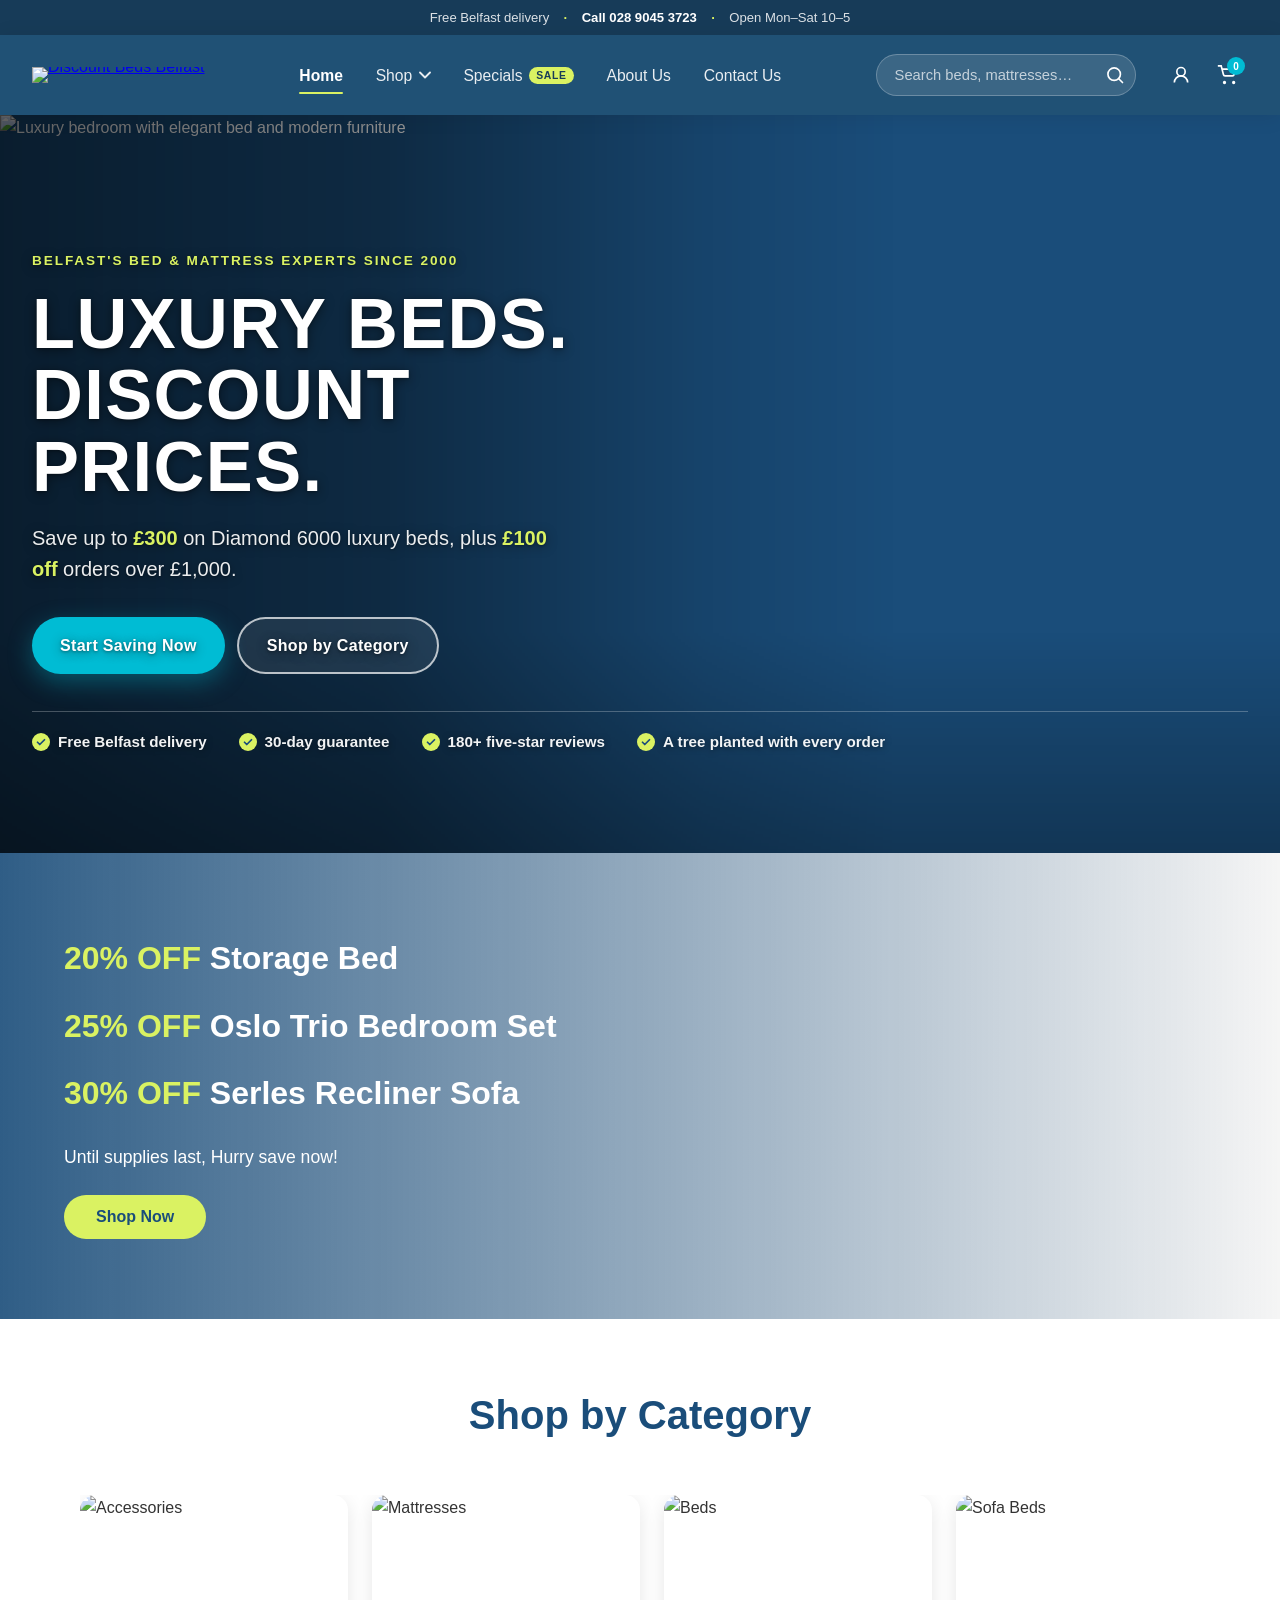
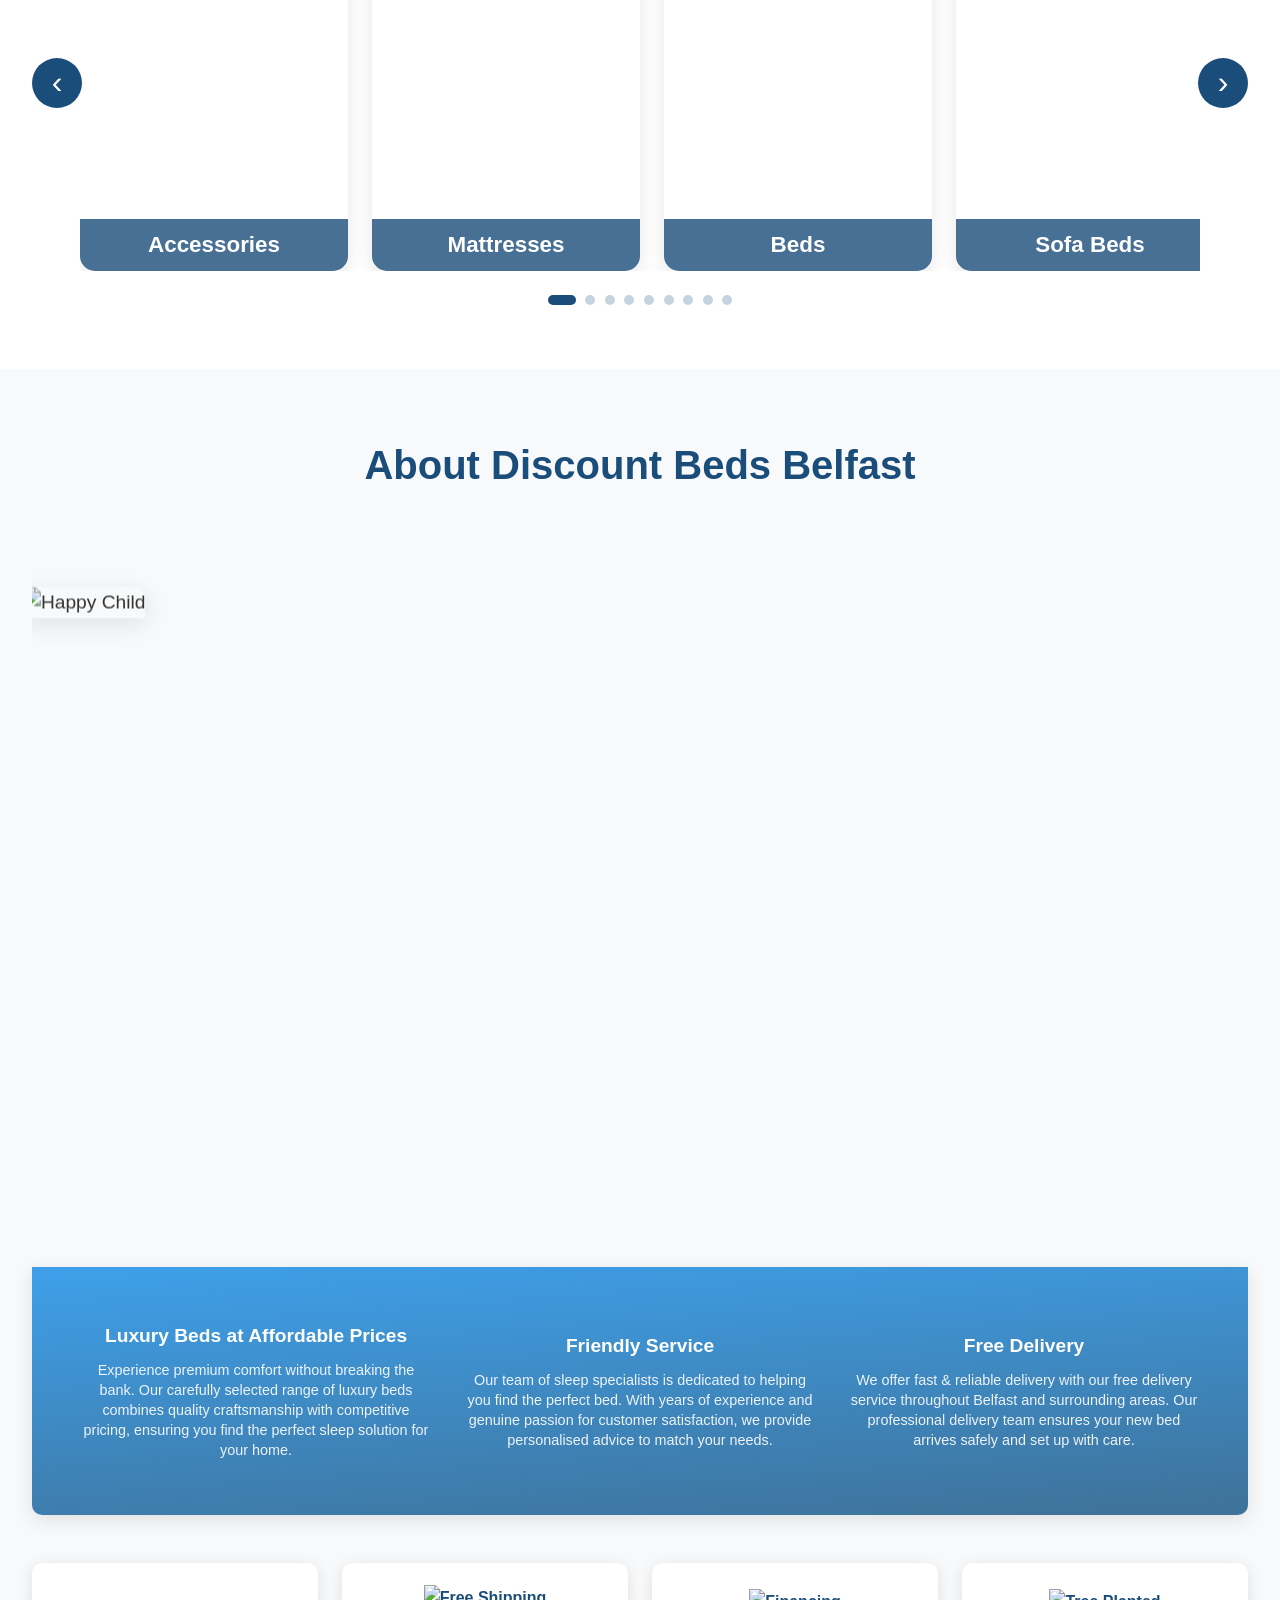
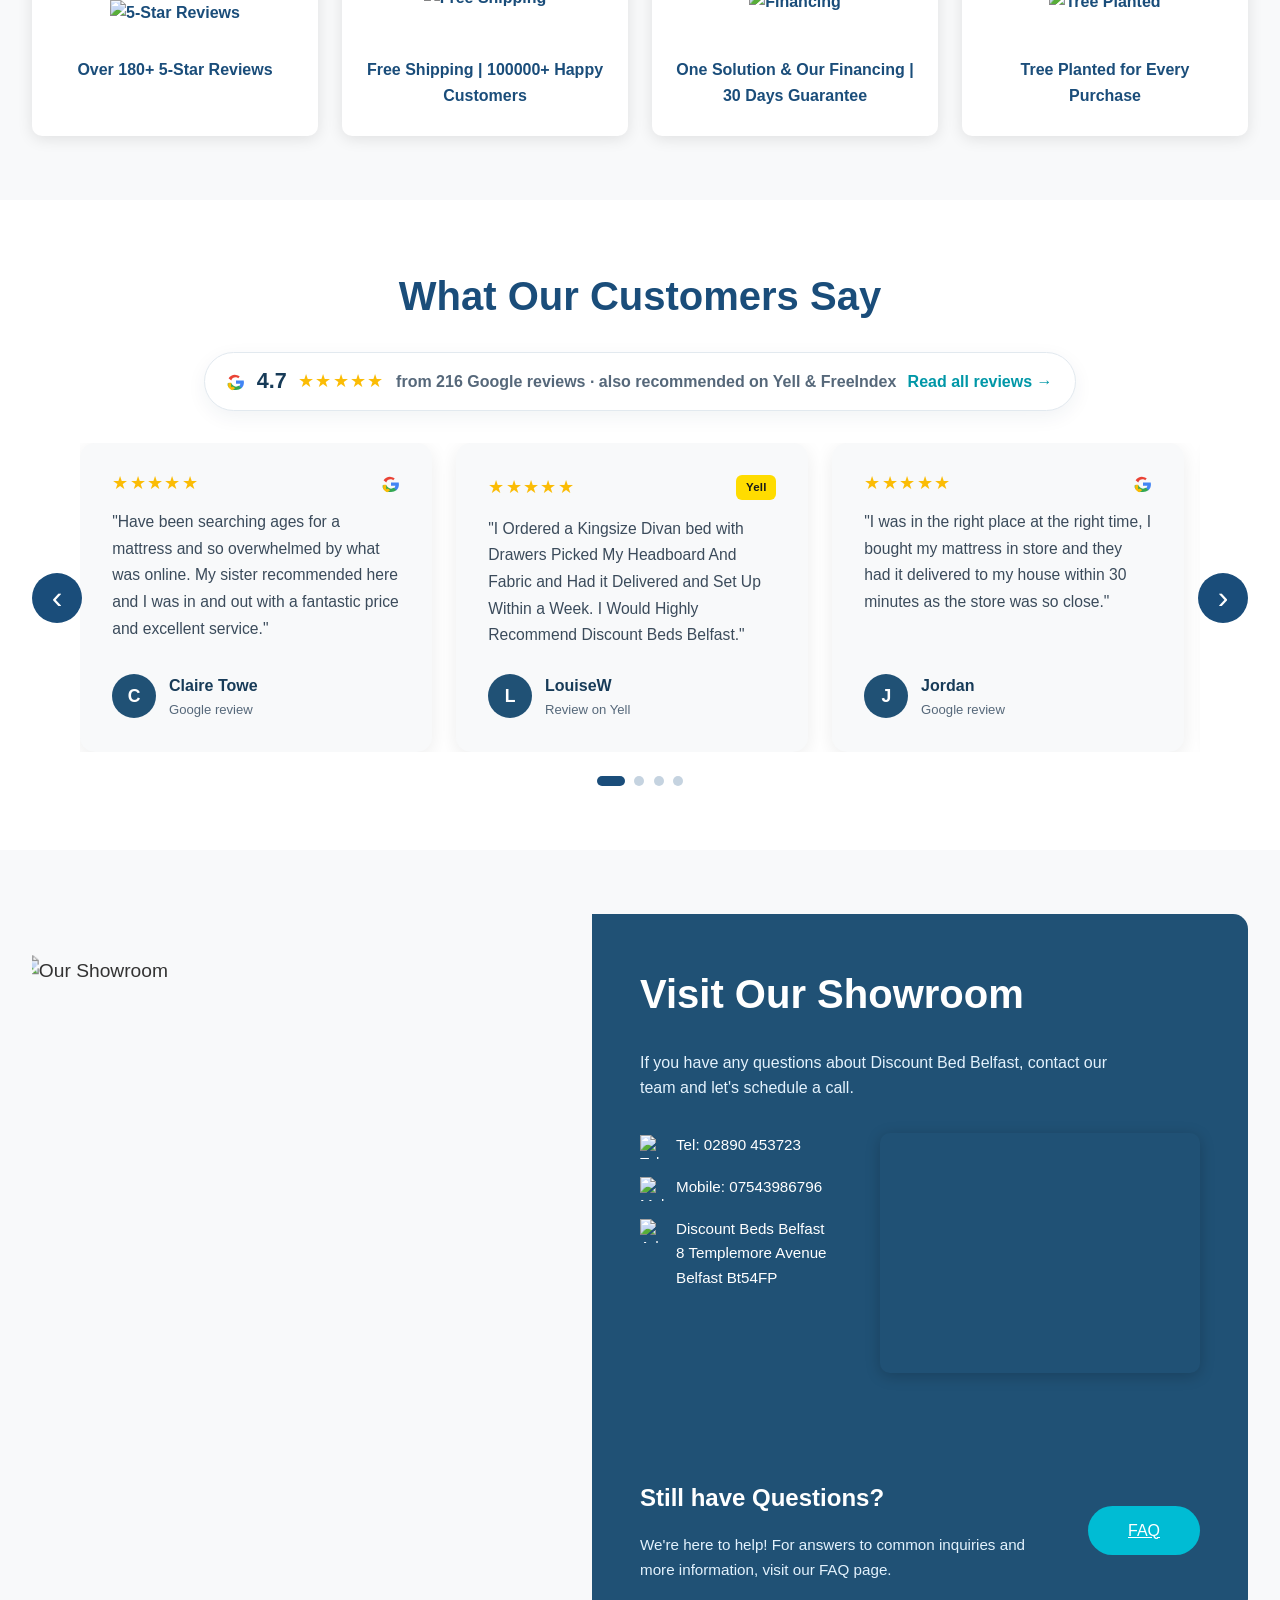
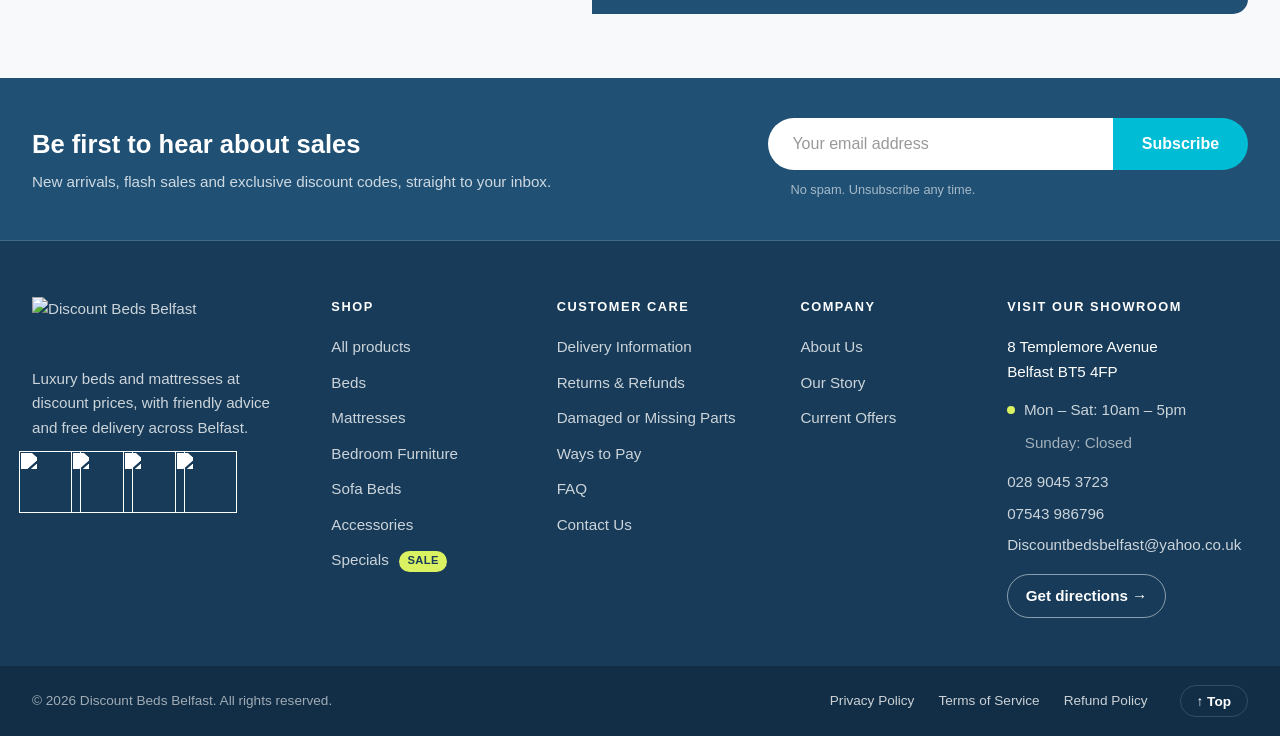
==== commit e1c0116b: "Update hero image to use working public URL from Unsplash" ====
--- a/index.html
+++ b/index.html
@@ -147,7 +147,7 @@
 
     <!-- HERO SECTION -->
     <section class="page-hero page-hero--home">
-        <img class="page-hero__media" src="https://thumbnails-photos.amazon.com/v1/thumbnail/rpOLnquVTmmY_sOeWK8zng" alt="Luxury bedroom and mattress display" fetchpriority="high">
+        <img class="page-hero__media" src="https://images.unsplash.com/photo-1631049307264-da0ec9d70304?w=1920&q=80" alt="Luxury bedroom with elegant bed and modern furniture" fetchpriority="high">
         <div class="page-hero__overlay"></div>
         <div class="container page-hero__inner">
             <div class="page-hero__content">
@@ -314,7 +314,7 @@
                                 <span class="rv-stars" aria-label="5 out of 5 stars">★★★★★</span>
                                 <svg class="rv-google" viewBox="0 0 24 24" width="18" height="18" aria-hidden="true"><path fill="#4285F4" d="M22.5 12.3c0-.8-.1-1.5-.2-2.3H12v4.3h5.9a5 5 0 0 1-2.2 3.3v2.7h3.6c2.1-1.9 3.3-4.7 3.3-8Z"/><path fill="#34A853" d="M12 22.5c2.9 0 5.4-.9 7.2-2.6l-3.6-2.8c-1 .7-2.2 1.1-3.6 1.1-2.8 0-5.2-1.9-6.1-4.4H.9v2.9A10.5 10.5 0 0 0 12 22.5Z"/><path fill="#FBBC05" d="M5.9 18.9A6.4 6.4 0 0 1 5.6 16V13.1H2.1A10.6 10.6 0 0 0 1.5 18c1.2 2.3 3.1 4.1 5.7 5.1l3.6-2.8c-1-.7-1.9-1.8-2.9-2.4Z"/><path fill="#EA4335" d="M12 5.7c1.1 0 2.1.4 2.9 1.2l2.1-2.1A6.8 6.8 0 0 0 12 2.5 10.5 10.5 0 0 0 2.1 7.1l3.6 2.8A6.3 6.3 0 0 1 12 5.7Z"/></svg>
                             </div>
-                            <blockquote class="rv-text">“Have been searching ages for a mattress and so overwhelmed by what was online. My sister recommended here and I was in and out with a fantastic price and excellent service.”</blockquote>
+                            <blockquote class="rv-text">"Have been searching ages for a mattress and so overwhelmed by what was online. My sister recommended here and I was in and out with a fantastic price and excellent service."</blockquote>
                             <figcaption class="rv-author">
                                 <span class="rv-avatar" aria-hidden="true">C</span>
                                 <span><strong>Claire Towe</strong><span class="rv-source">Google review</span></span>
@@ -325,7 +325,7 @@
                                 <span class="rv-stars" aria-label="5 out of 5 stars">★★★★★</span>
                                 <span class="rv-chip rv-chip--yell">Yell</span>
                             </div>
-                            <blockquote class="rv-text">“I Ordered a Kingsize Divan bed with Drawers Picked My Headboard And Fabric and Had it Delivered and Set Up Within a Week. I Would Highly Recommend Discount Beds Belfast.”</blockquote>
+                            <blockquote class="rv-text">"I Ordered a Kingsize Divan bed with Drawers Picked My Headboard And Fabric and Had it Delivered and Set Up Within a Week. I Would Highly Recommend Discount Beds Belfast."</blockquote>
                             <figcaption class="rv-author">
                                 <span class="rv-avatar" aria-hidden="true">L</span>
                                 <span><strong>LouiseW</strong><span class="rv-source">Review on Yell</span></span>
@@ -336,7 +336,7 @@
                                 <span class="rv-stars" aria-label="5 out of 5 stars">★★★★★</span>
                                 <svg class="rv-google" viewBox="0 0 24 24" width="18" height="18" aria-hidden="true"><path fill="#4285F4" d="M22.5 12.3c0-.8-.1-1.5-.2-2.3H12v4.3h5.9a5 5 0 0 1-2.2 3.3v2.7h3.6c2.1-1.9 3.3-4.7 3.3-8Z"/><path fill="#34A853" d="M12 22.5c2.9 0 5.4-.9 7.2-2.6l-3.6-2.8c-1 .7-2.2 1.1-3.6 1.1-2.8 0-5.2-1.9-6.1-4.4H.9v2.9A10.5 10.5 0 0 0 12 22.5Z"/><path fill="#FBBC05" d="M5.9 18.9A6.4 6.4 0 0 1 5.6 16V13.1H2.1A10.6 10.6 0 0 0 1.5 18c1.2 2.3 3.1 4.1 5.7 5.1l3.6-2.8c-1-.7-1.9-1.8-2.9-2.4Z"/><path fill="#EA4335" d="M12 5.7c1.1 0 2.1.4 2.9 1.2l2.1-2.1A6.8 6.8 0 0 0 12 2.5 10.5 10.5 0 0 0 2.1 7.1l3.6 2.8A6.3 6.3 0 0 1 12 5.7Z"/></svg>
                             </div>
-                            <blockquote class="rv-text">“I was in the right place at the right time, I bought my mattress in store and they had it delivered to my house within 30 minutes as the store was so close.”</blockquote>
+                            <blockquote class="rv-text">"I was in the right place at the right time, I bought my mattress in store and they had it delivered to my house within 30 minutes as the store was so close."</blockquote>
                             <figcaption class="rv-author">
                                 <span class="rv-avatar" aria-hidden="true">J</span>
                                 <span><strong>Jordan</strong><span class="rv-source">Google review</span></span>
@@ -347,7 +347,7 @@
                                 <span class="rv-stars" aria-label="5 out of 5 stars">★★★★★</span>
                                 <span class="rv-chip rv-chip--freeindex">FreeIndex</span>
                             </div>
-                            <blockquote class="rv-text">“Very pleased with our Domino bunk beds. Quick and friendly delivery. Very competitive pricing. Highly recommended and will be using again.”</blockquote>
+                            <blockquote class="rv-text">"Very pleased with our Domino bunk beds. Quick and friendly delivery. Very competitive pricing. Highly recommended and will be using again."</blockquote>
                             <figcaption class="rv-author">
                                 <span class="rv-avatar" aria-hidden="true">K</span>
                                 <span><strong>Kelly Milligan</strong><span class="rv-source">Review on FreeIndex</span></span>
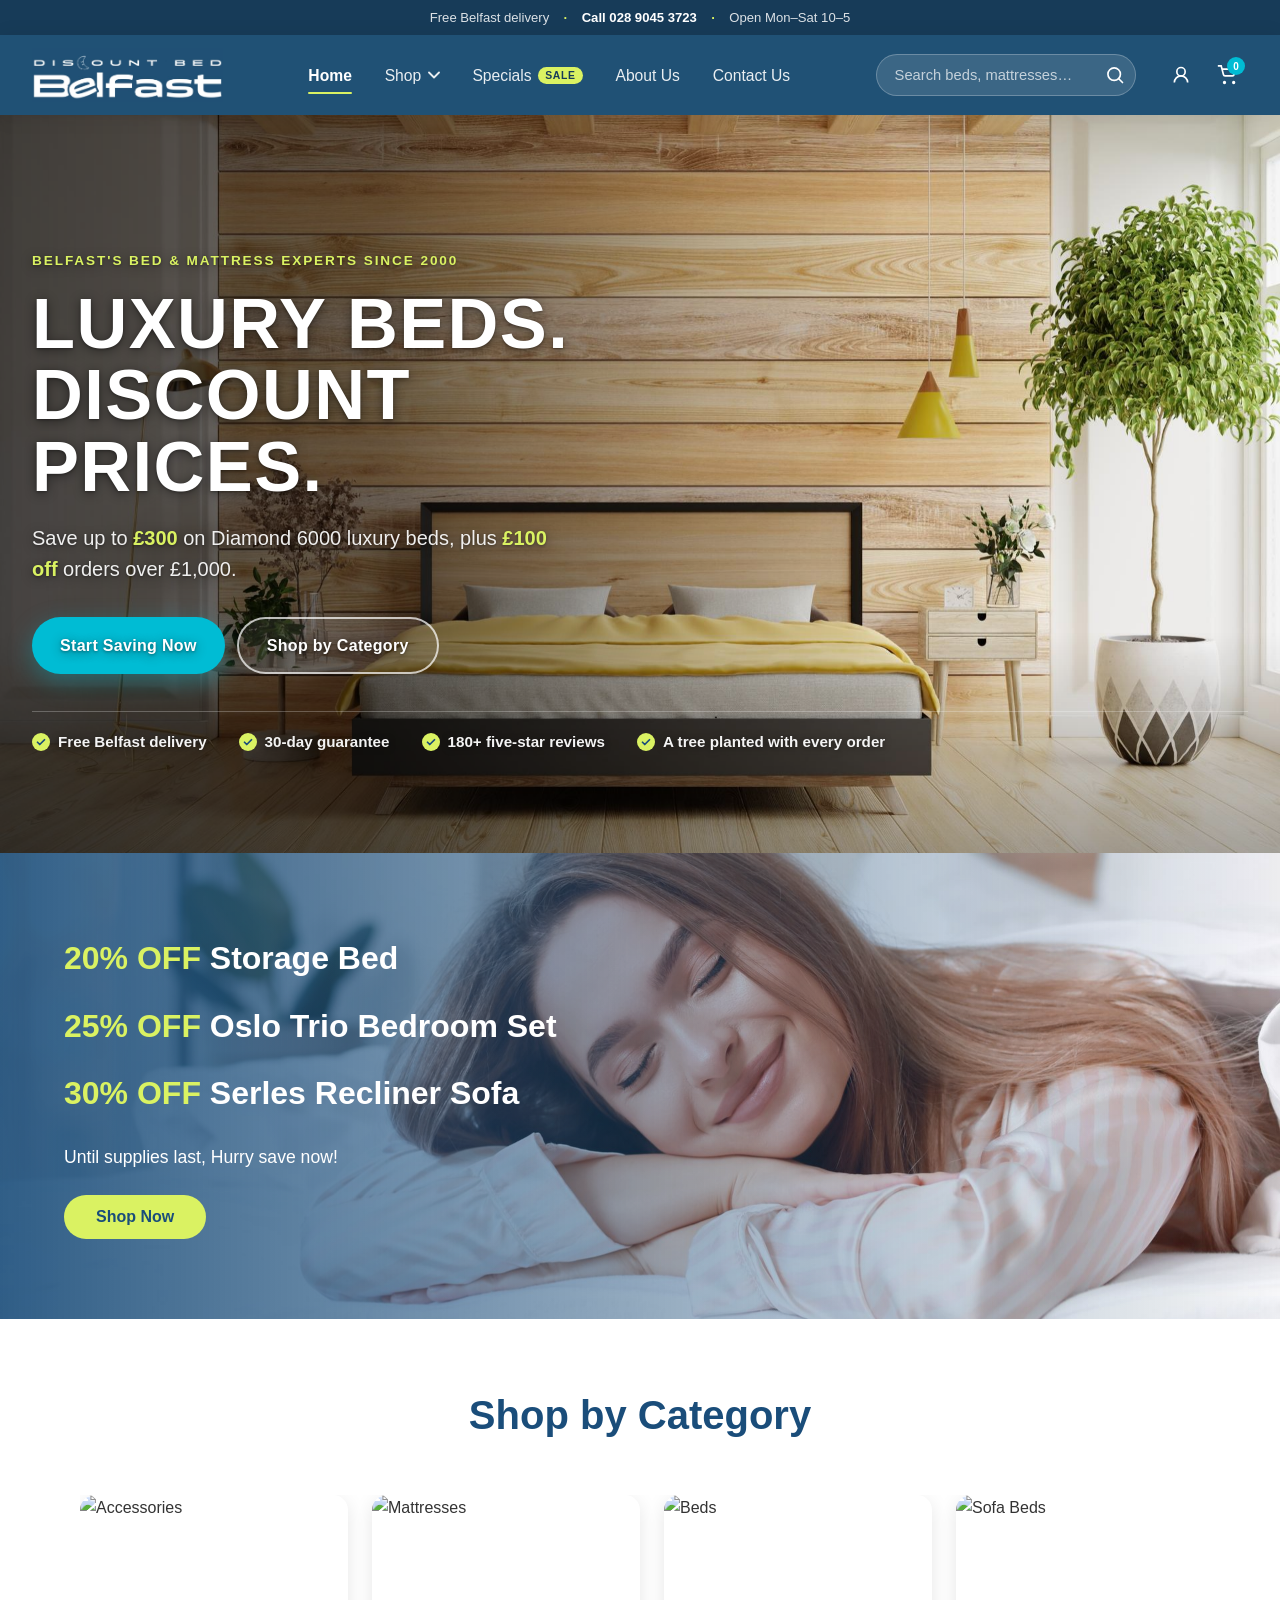
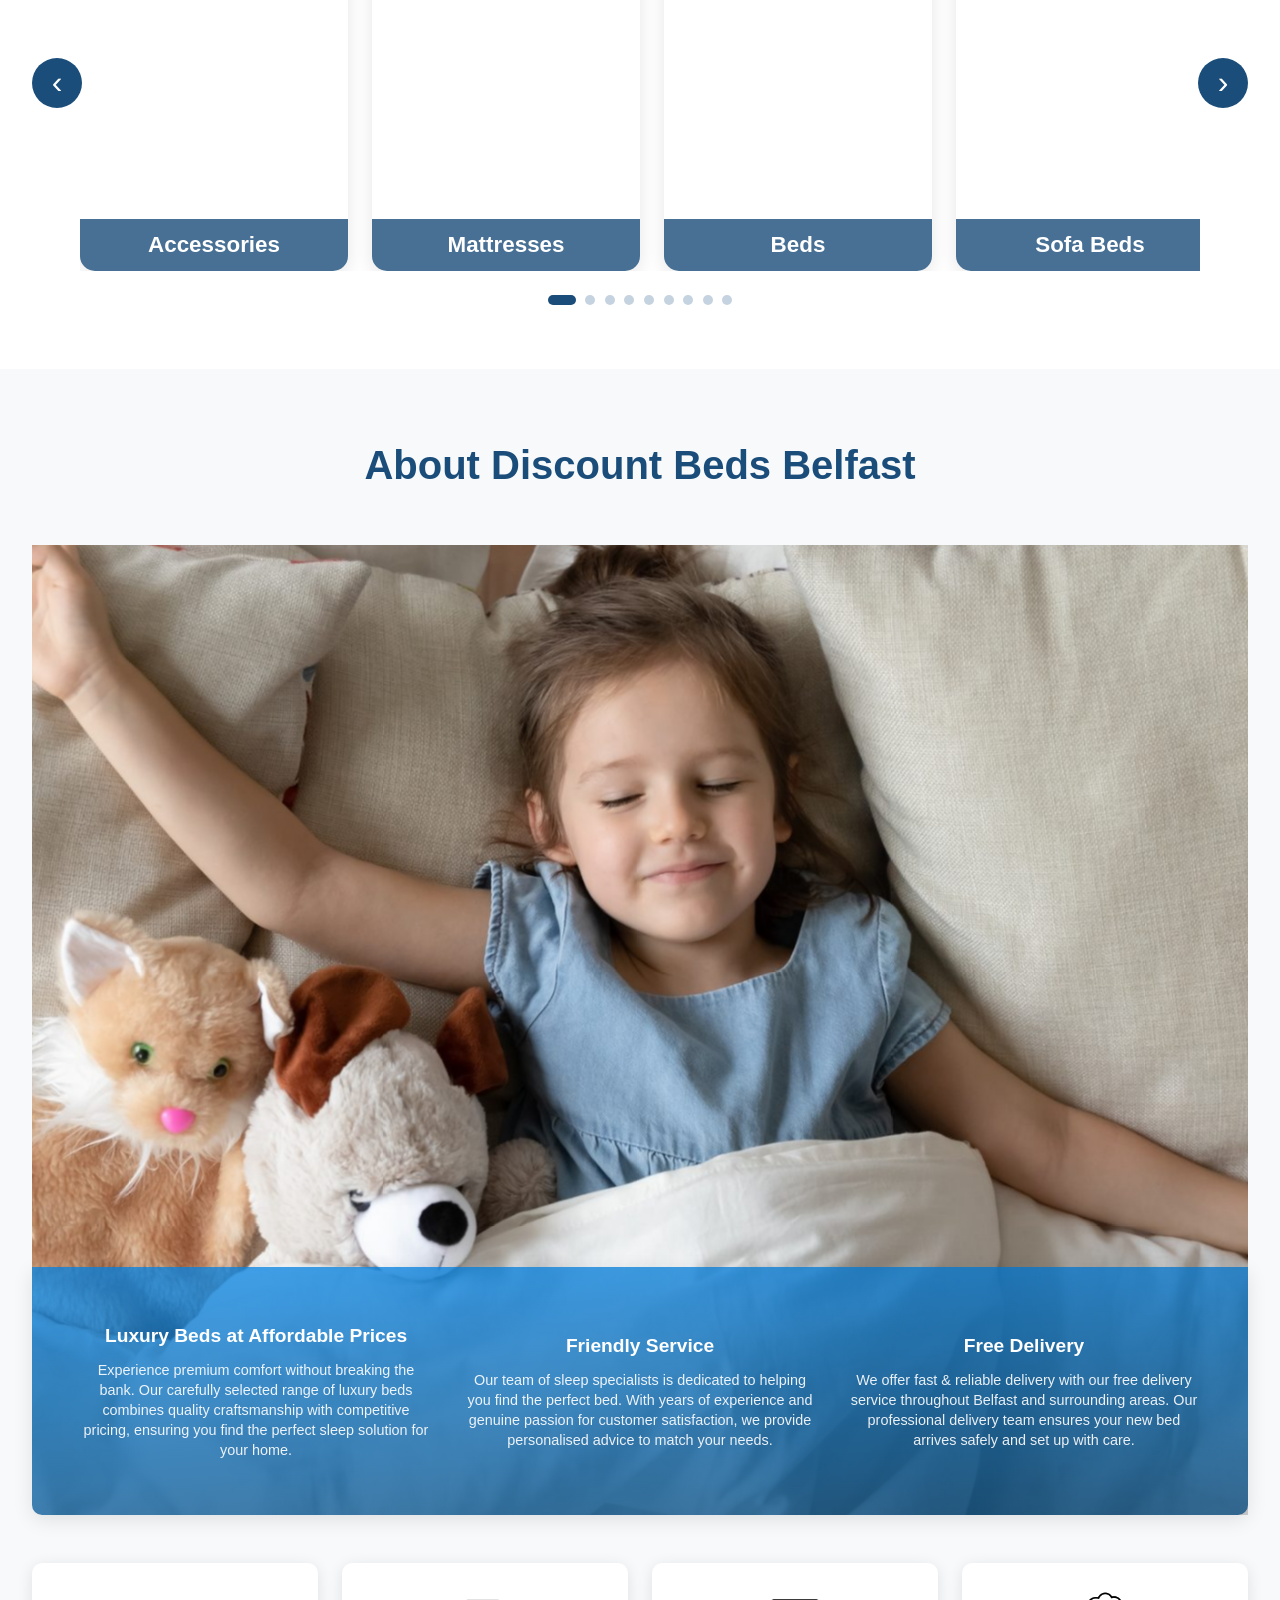
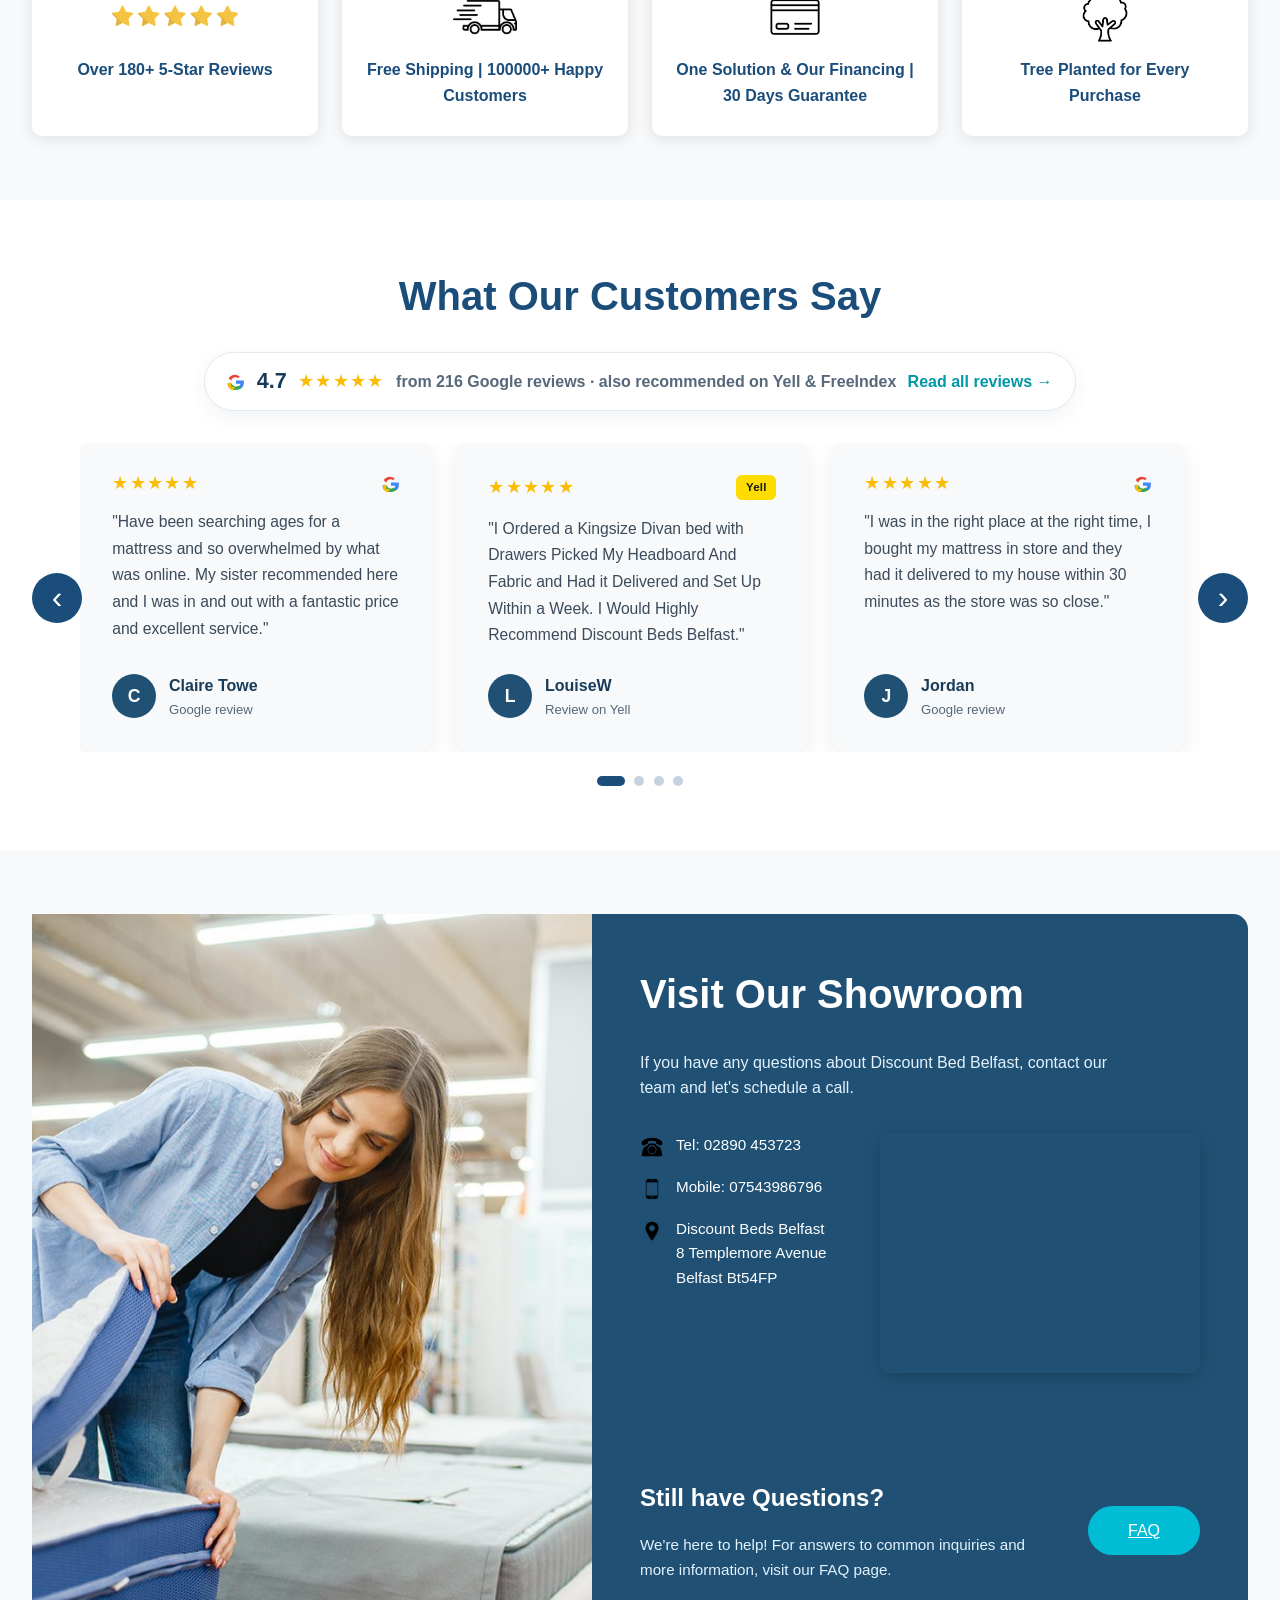
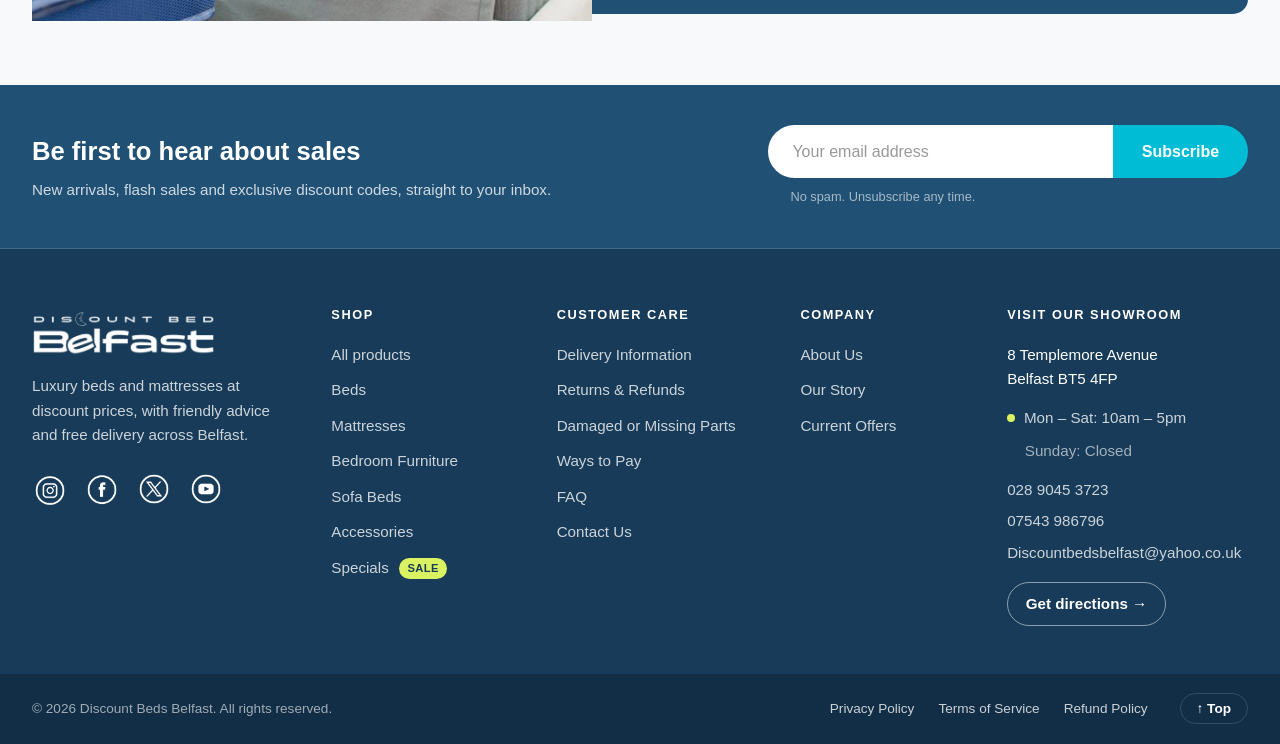
==== commit 101e0a44: "Add compressed site images and use local hero image Images resized to web size (max 1920px wide) and" ====
--- a/index.html
+++ b/index.html
@@ -147,7 +147,7 @@
 
     <!-- HERO SECTION -->
     <section class="page-hero page-hero--home">
-        <img class="page-hero__media" src="https://images.unsplash.com/photo-1631049307264-da0ec9d70304?w=1920&q=80" alt="Luxury bedroom with elegant bed and modern furniture" fetchpriority="high">
+        <img class="page-hero__media" src="images/hero/home.jpg" srcset="images/hero/home-900.jpg 900w, images/hero/home.jpg 1920w" sizes="100vw" alt="Luxury bedroom with elegant bed and modern furniture" fetchpriority="high">
         <div class="page-hero__overlay"></div>
         <div class="container page-hero__inner">
             <div class="page-hero__content">
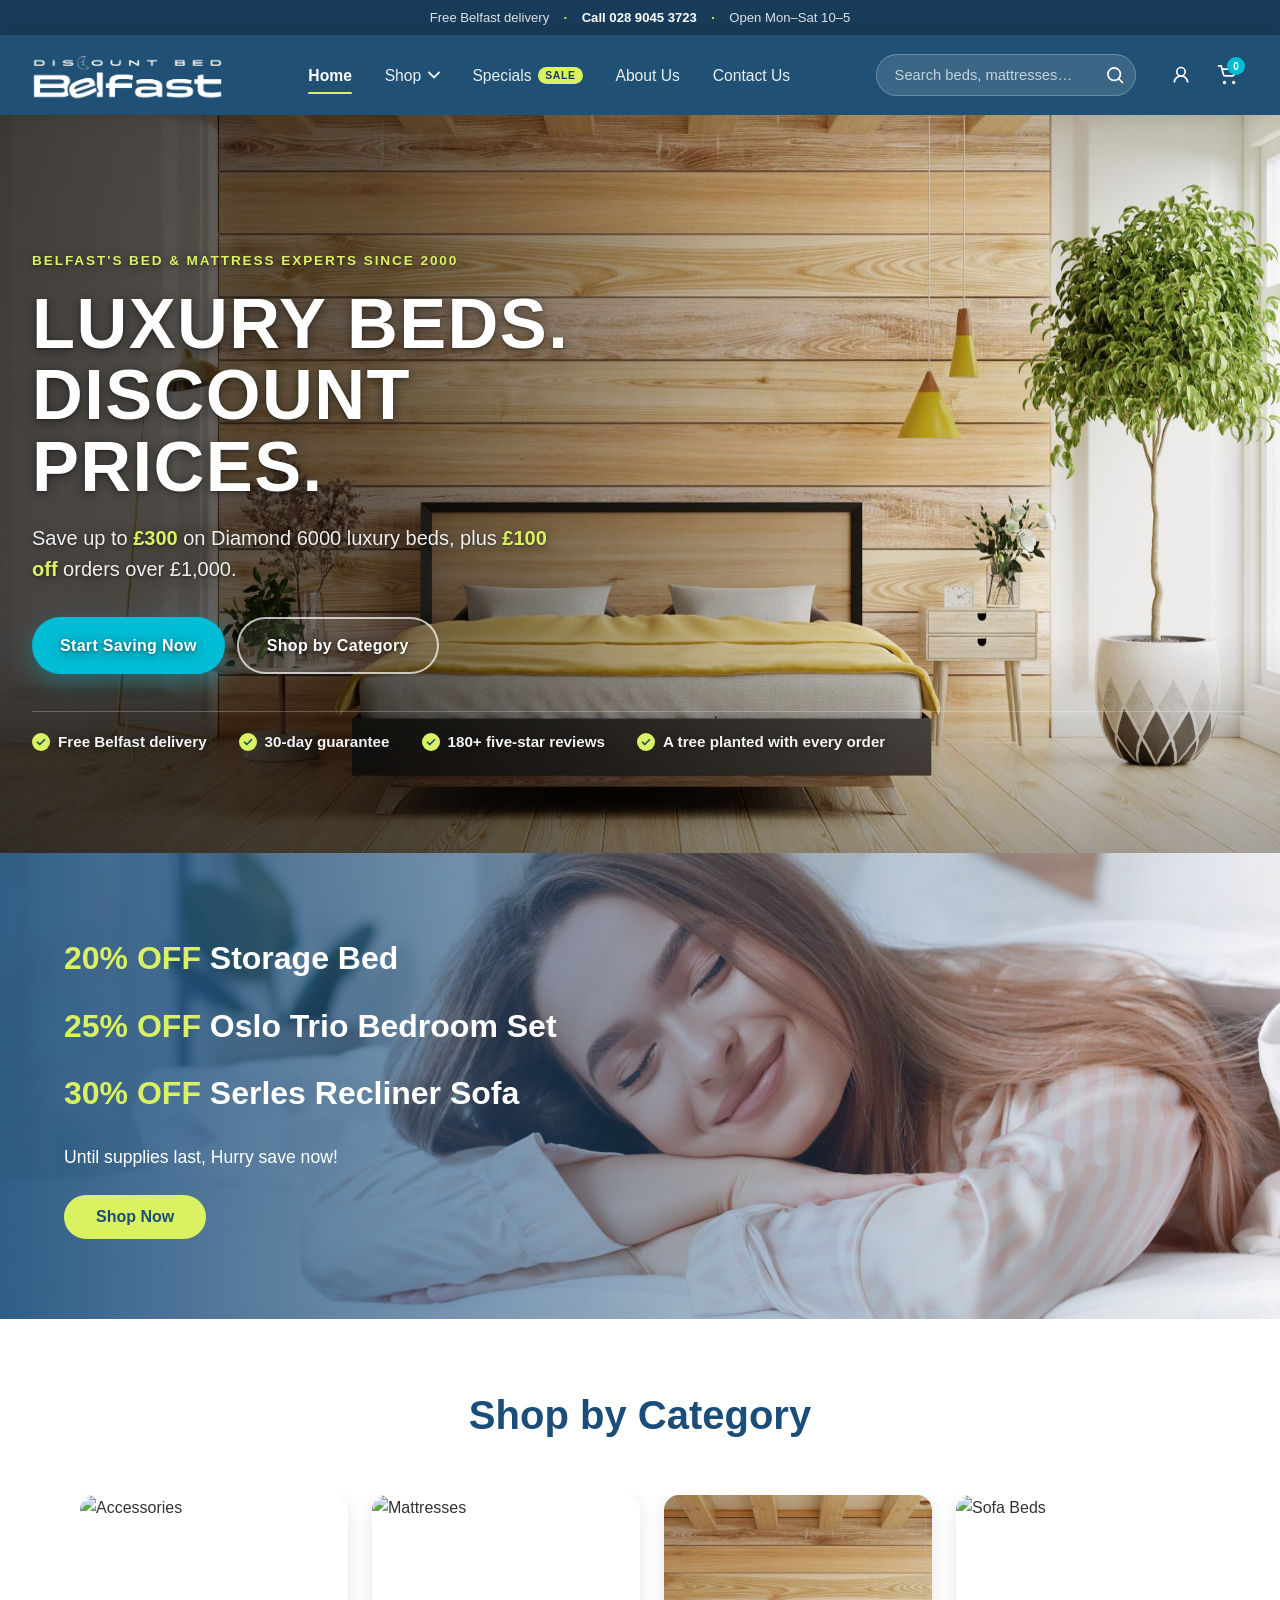
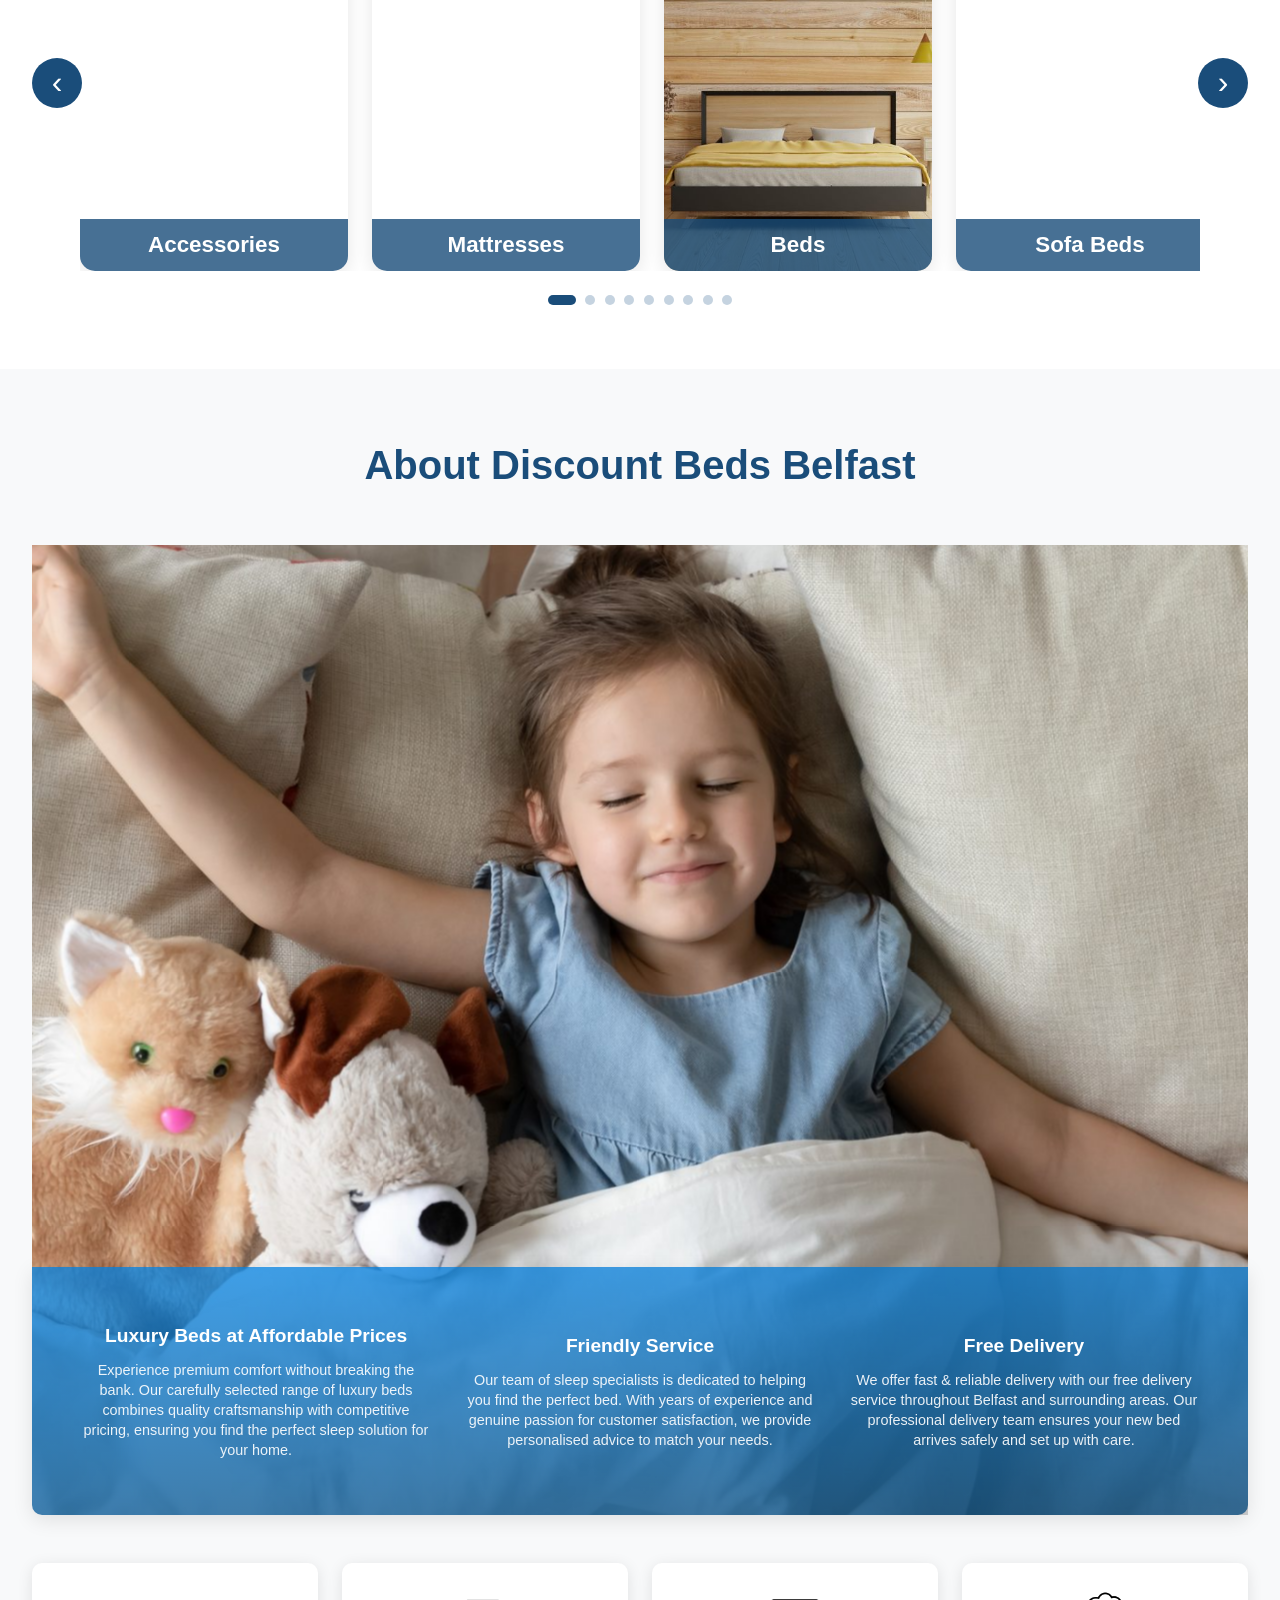
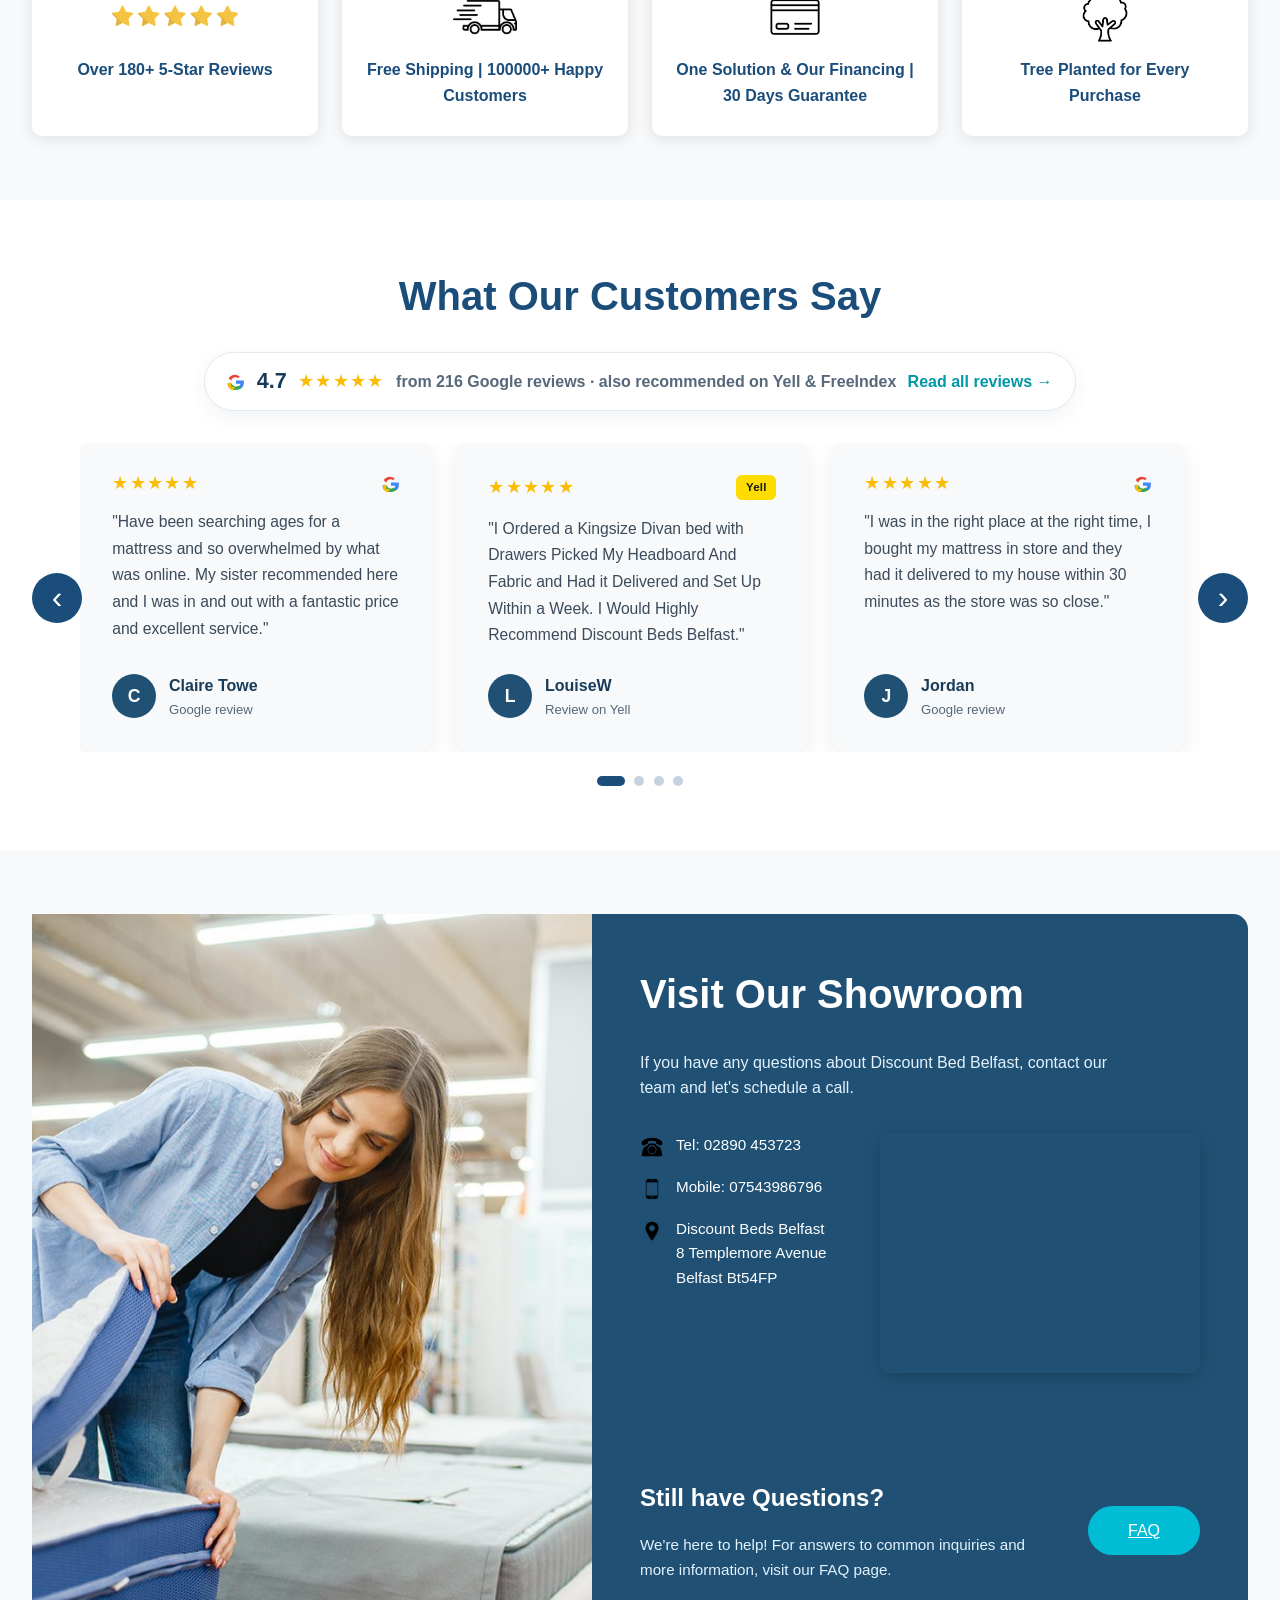
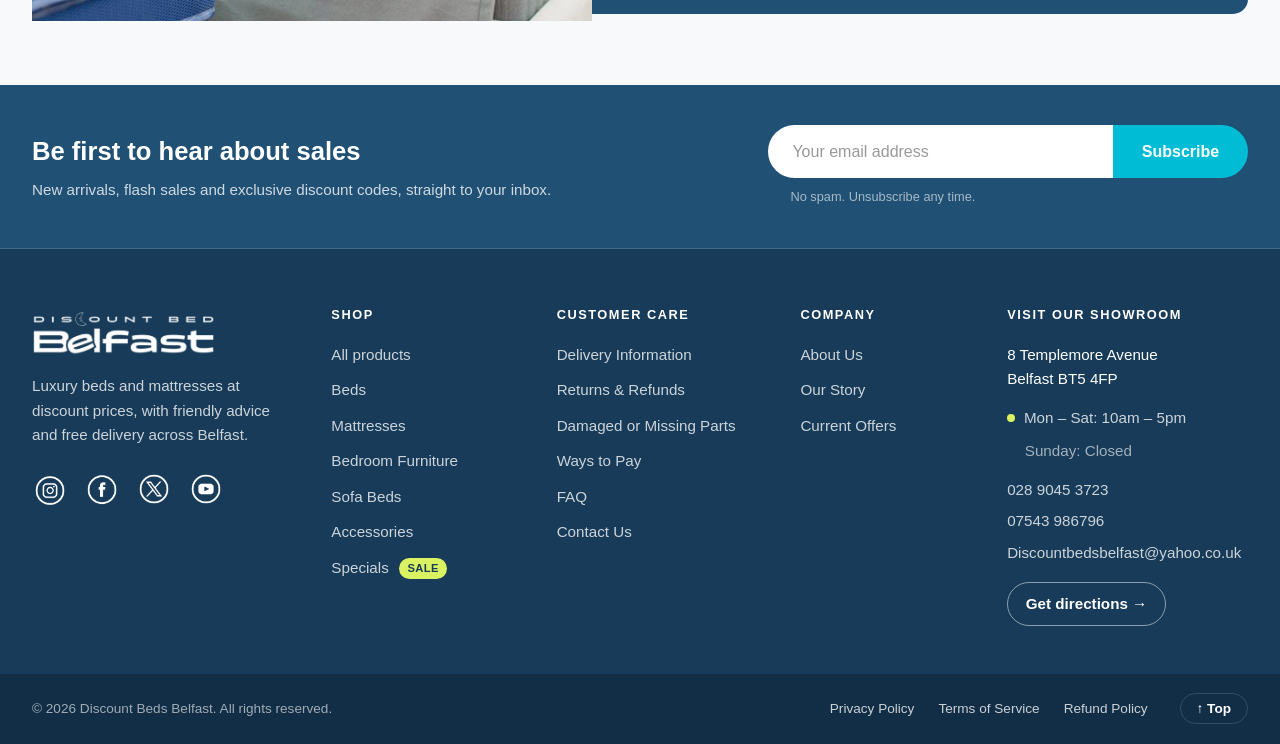
==== commit 7ba07f9d: "Give the Beds category its own image The Beds card looked the same as Wooden Beds, so it now uses th" ====
--- a/index.html
+++ b/index.html
@@ -32,7 +32,7 @@
                             <div class="sh-mega__inner">
                                 <div class="sh-mega__grid">
                                 <a class="sh-cat" href="shop.html?cat=beds">
-                                    <span class="sh-cat__img"><img src="https://www.discountbedsbelfast.co.uk/s/cc_images/cache_2482108834.jpg?t=1552562841" alt="" loading="lazy"></span>
+                                    <span class="sh-cat__img"><img src="images/categories/beds.jpg" alt="" loading="lazy"></span>
                                     <span class="sh-cat__name">Beds</span>
                                 </a>
                                 <a class="sh-cat" href="shop.html?cat=mattresses">
@@ -122,7 +122,7 @@
                     <button type="button" class="sh-drawer__toggle" aria-expanded="false" aria-controls="drawerShop">Shop <svg class="sh-chevron" width="12" height="8" viewBox="0 0 12 8" fill="none" xmlns="http://www.w3.org/2000/svg"><path d="M1 1.5L6 6.5L11 1.5" stroke="currentColor" stroke-width="1.8" stroke-linecap="round" stroke-linejoin="round"/></svg></button>
                     <ul class="sh-drawer__cats" id="drawerShop" hidden>
                         <li class="drawer-all"><a href="shop.html">View all products →</a></li>
-                        <li><a href="shop.html?cat=beds"><img src="https://www.discountbedsbelfast.co.uk/s/cc_images/cache_2482108834.jpg?t=1552562841" alt="" loading="lazy">Beds</a></li>
+                        <li><a href="shop.html?cat=beds"><img src="images/categories/beds.jpg" alt="" loading="lazy">Beds</a></li>
                         <li><a href="shop.html?cat=mattresses"><img src="https://www.discountbedsbelfast.co.uk/s/cc_images/cache_2491393420.png?t=1684849782" alt="" loading="lazy">Mattresses</a></li>
                         <li><a href="shop.html?cat=divan"><img src="https://www.discountbedsbelfast.co.uk/s/cc_images/cache_2487335226.jpg?t=1611843894" alt="" loading="lazy">Divan Beds</a></li>
                         <li><a href="shop.html?cat=wooden"><img src="https://www.discountbedsbelfast.co.uk/s/cc_images/cache_2482108831.jpg?t=1718199369" alt="" loading="lazy">Wooden Beds</a></li>
@@ -205,7 +205,7 @@
                             </div>
                         </div>
                         <div class="category-card">
-                            <img src="https://www.discountbedsbelfast.co.uk/s/cc_images/cache_2482108834.jpg?t=1552562841" alt="Beds">
+                            <img src="images/categories/beds.jpg" alt="Beds">
                             <div class="category-title">Beds</div>
                             <div class="category-overlay">
                                 <a href="shop.html?cat=beds" class="category-btn">Shop Now</a>
